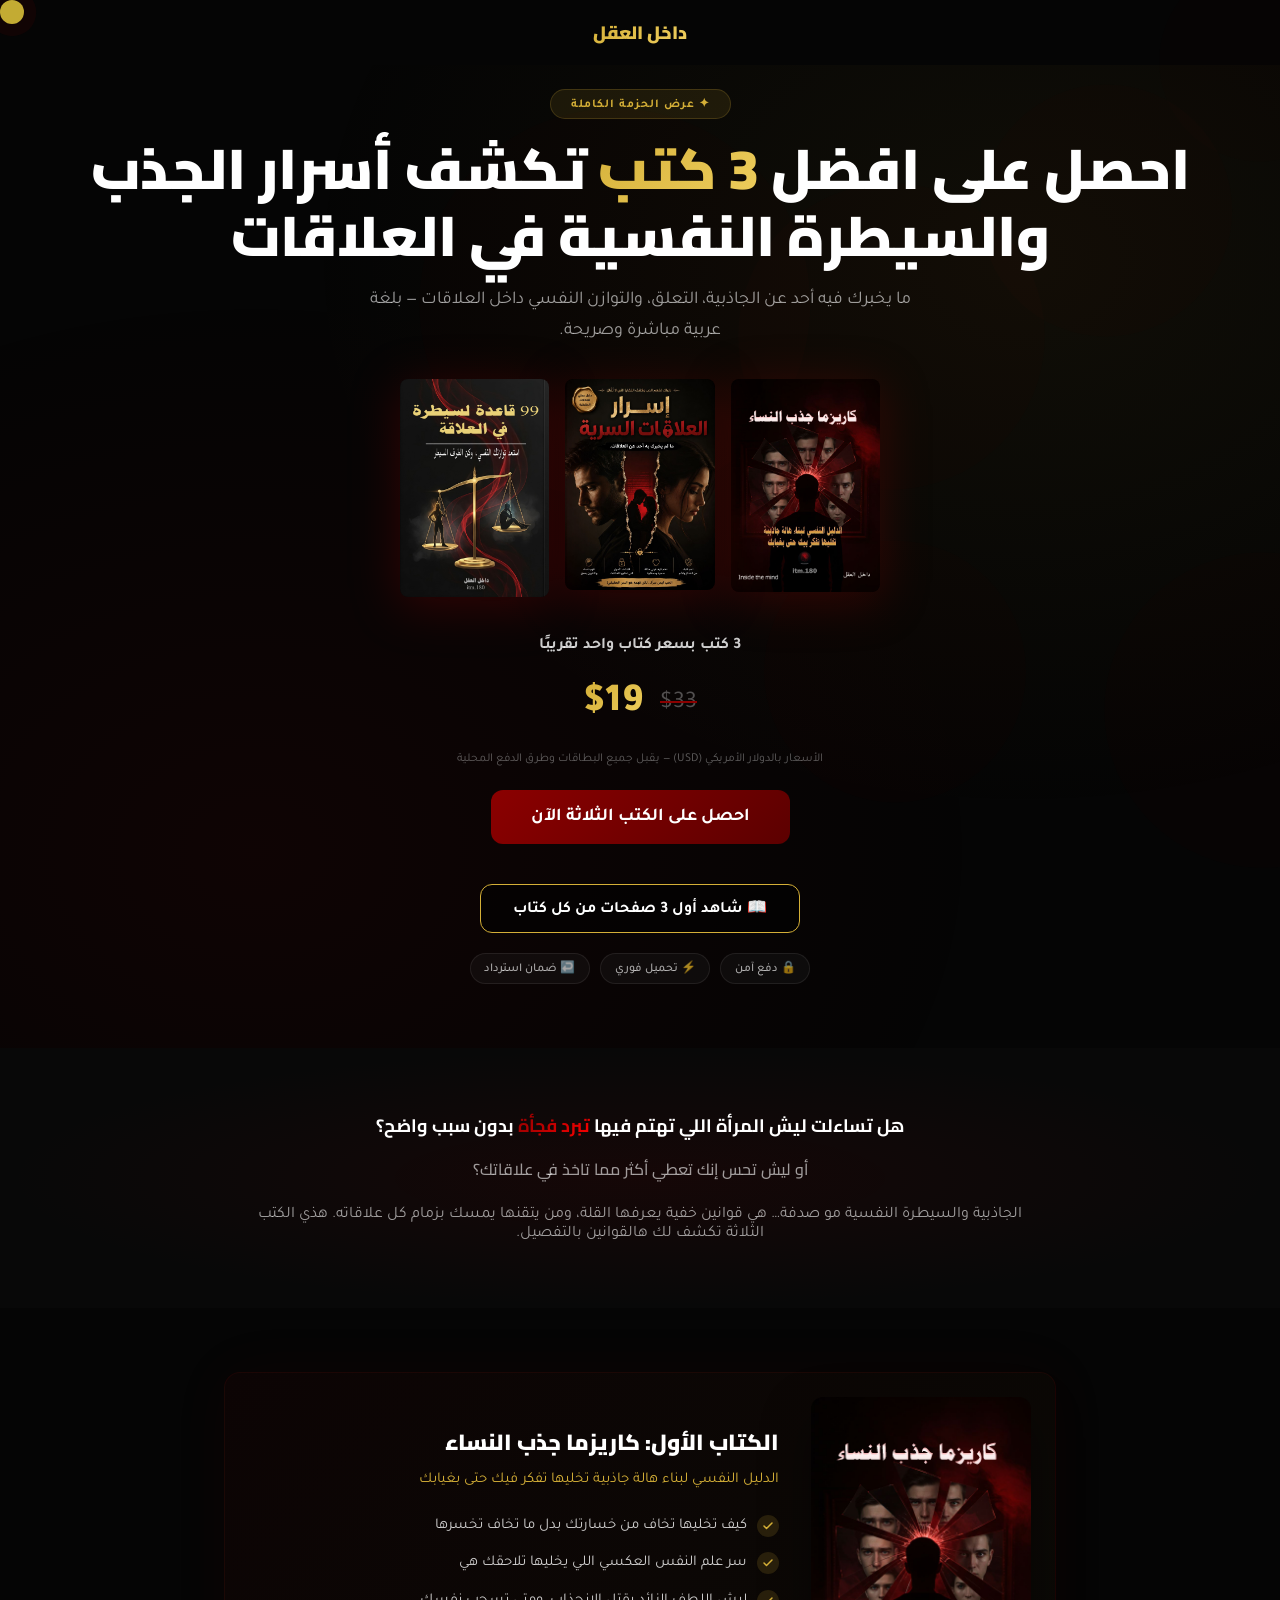
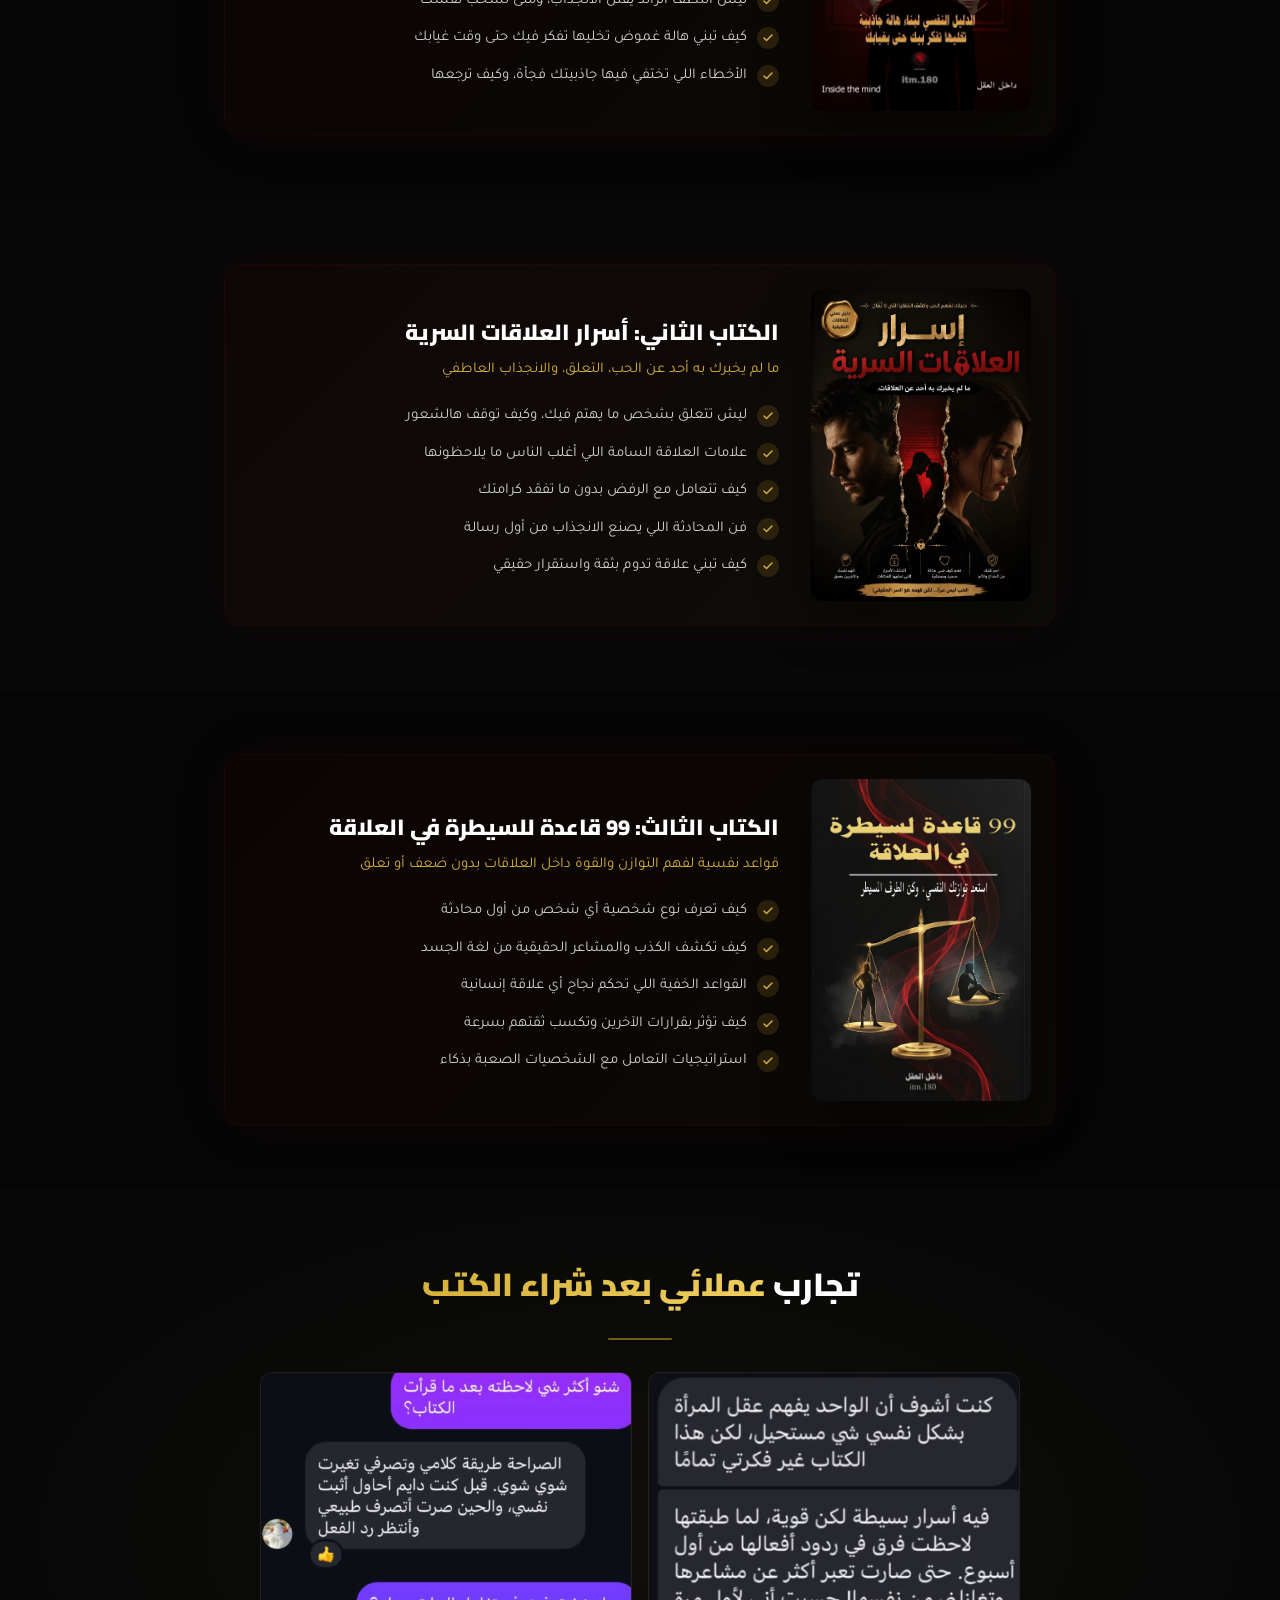
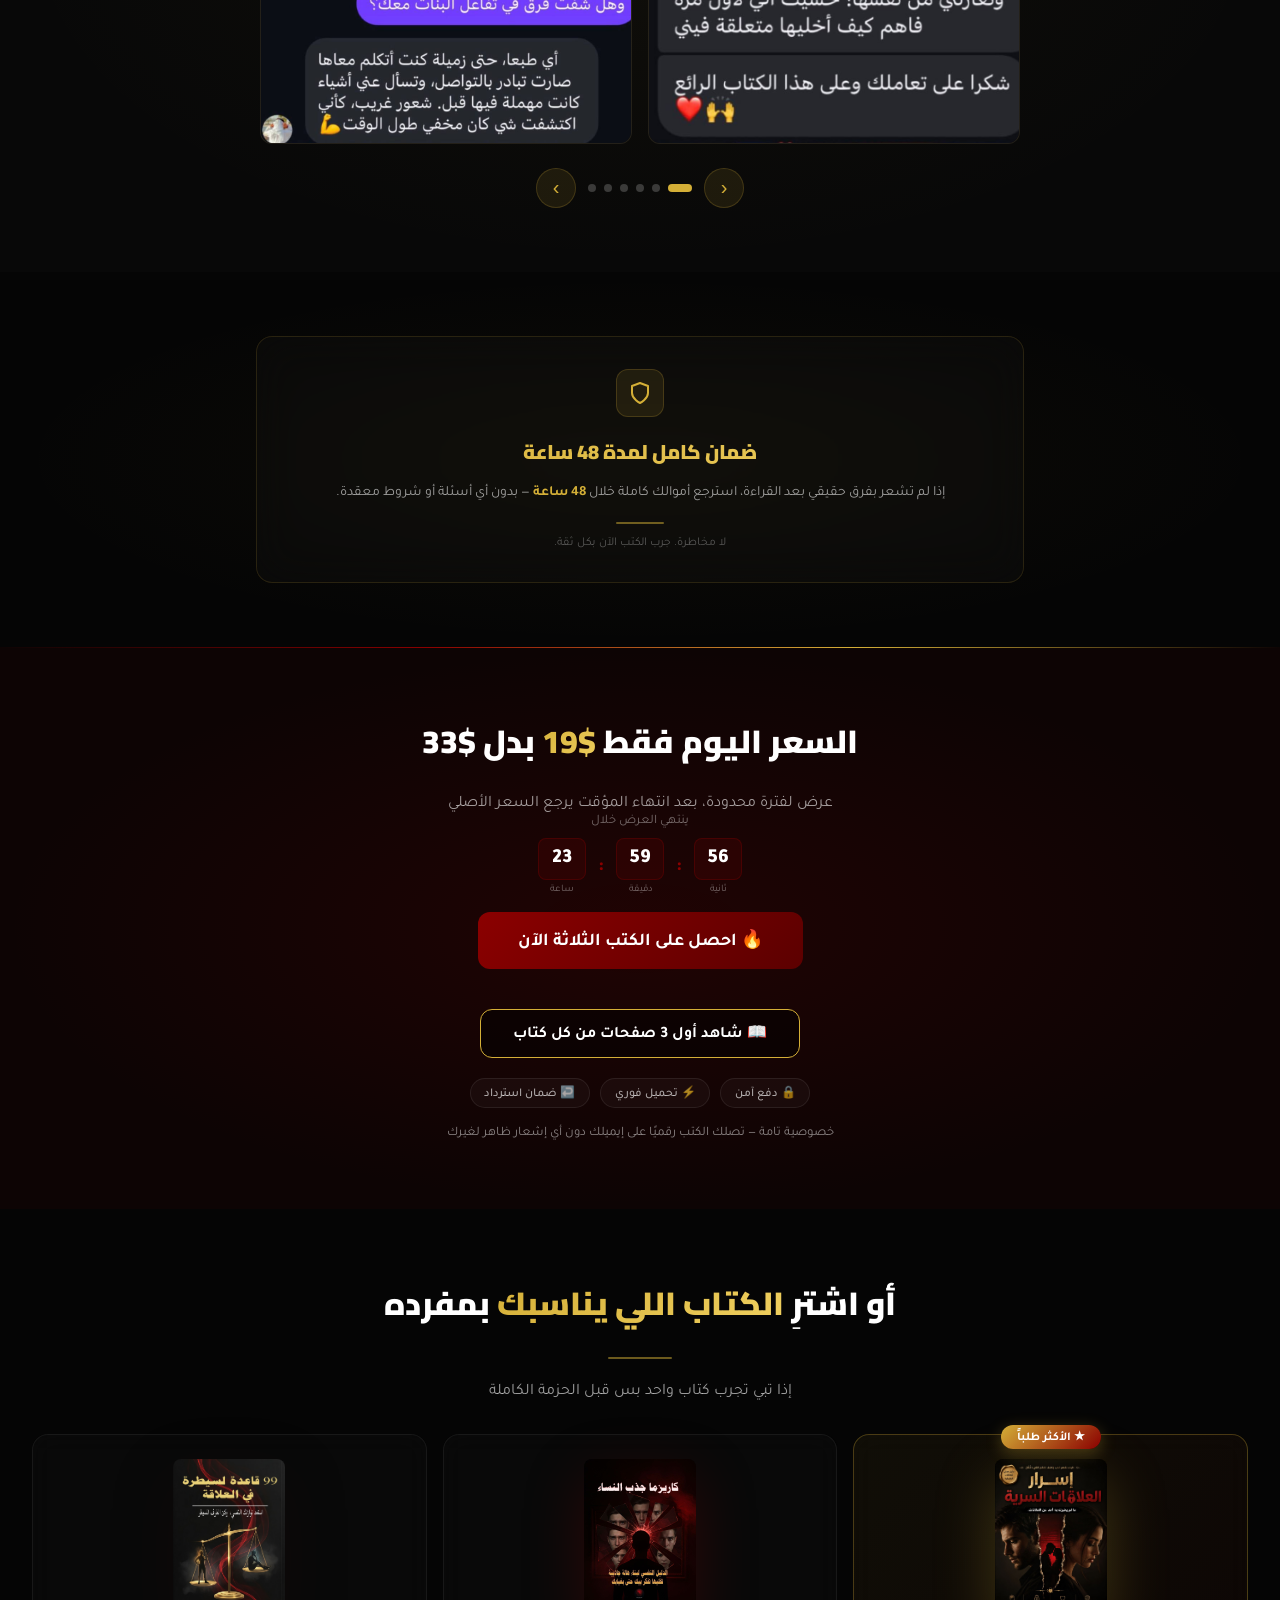
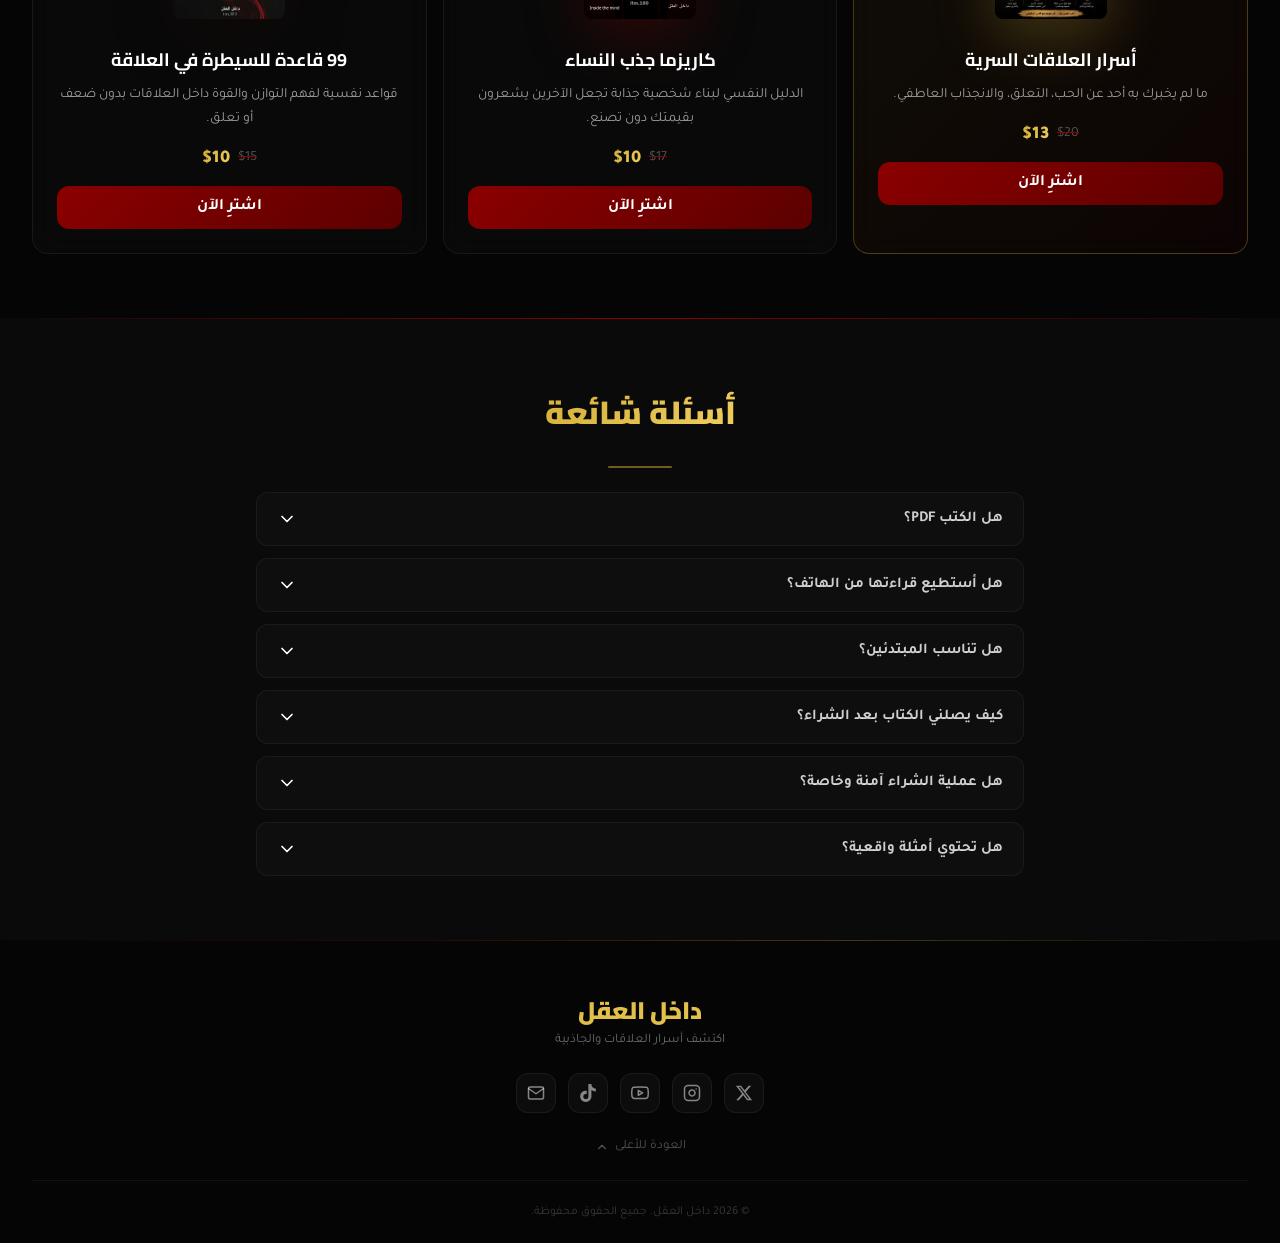
==== index.html @ dee0fafe "Update index.html" ====
<!DOCTYPE html>
<html lang="ar" dir="rtl">
<head>
<meta charset="UTF-8">
  <!-- Google tag (gtag.js) -->
<script async src="https://www.googletagmanager.com/gtag/js?id=G-TMVSB3X9LT"></script>
<script>
  window.dataLayer = window.dataLayer || [];
  function gtag(){dataLayer.push(arguments);}
  gtag('js', new Date());

  gtag('config', 'G-TMVSB3X9LT');
</script>
  
<meta name="viewport" content="width=device-width, initial-scale=1.0">
<title>داخل العقل - اكتشف أسرار العلاقات والجاذبية</title>
<link rel="preconnect" href="https://fonts.googleapis.com">
<link rel="preconnect" href="https://fonts.gstatic.com" crossorigin>
<link href="https://fonts.googleapis.com/css2?family=Tajawal:wght@400;500;700;900&family=Cairo:wght@700;900&display=swap" rel="stylesheet">
<link rel="preload" href="images/book-asrar.jpg" as="image" fetchpriority="high">
<link rel="stylesheet" href="css/styles.css">
</head>
<body>

<!-- Loading Screen -->
<div id="loading-screen">
  <div style="text-align:center;position:relative;">
    <div style="position:relative;z-index:10;">
      <h1 style="font-family:'Cairo',sans-serif;font-size:3rem;font-weight:900;color:white;margin-bottom:1rem;">داخل <span class="text-gradient">العقل</span></h1>
      <div style="height:2px;margin:0 auto;border-radius:2px;background:linear-gradient(90deg,transparent,#D4AF37,#8B0000,transparent);width:120px;animation:loading-grow 0.8s ease-in-out forwards;"></div>
    </div>
    <div style="position:absolute;inset:0;filter:blur(3rem);opacity:0.2;background:radial-gradient(circle at center,#8B0000 0%,transparent 70%);"></div>
  </div>
</div>

<!-- Cursor Effects -->
<div id="cursor-main"></div>
<div id="cursor-trail"></div>

<!-- Smoke Canvas -->
<canvas id="smoke-canvas"></canvas>

<!-- Top Bar -->
<div class="topbar scroll-hidden">
  <span class="text-gradient" style="font-family:'Cairo',sans-serif;font-weight:900;font-size:1.125rem;">داخل العقل</span>
</div>

<!-- Main Offer (Bundle) -->
<section class="section" style="padding-top:1.5rem;">
  <div class="hero-glow"></div>
  <div class="container" style="text-align:center;position:relative;z-index:10;">
    <div class="hero-badge scroll-hidden">✦ عرض الحزمة الكاملة</div>
    <h1 class="hero-title scroll-hidden">احصل على افضل <span class="text-gradient" style="white-space:nowrap;">3 كتب</span> تكشف أسرار الجذب والسيطرة النفسية في العلاقات</h1>
    <p class="hero-desc scroll-hidden" style="margin-right:auto;margin-left:auto;">ما يخبرك فيه أحد عن الجاذبية، التعلق، والتوازن النفسي داخل العلاقات — بلغة عربية مباشرة وصريحة.</p>

    <div class="offer-books scroll-hidden">
      <a href="books/karizma-jathb-alnisa.html"><img loading="lazy" src="images/book-karizma.jpg" alt="كاريزما جذب النساء"></a>
      <a href="books/asarar-alalakat.html"><img loading="lazy" src="images/book-asrar.jpg" alt="أسرار العلاقات السرية"></a>
      <a href="books/99-qaeda.html"><img loading="lazy" src="images/book-99.jpg" alt="99 قاعدة للسيطرة"></a>
    </div>

    <p class="scroll-hidden" style="font-weight:700;color:rgba(255,255,255,0.8);margin-bottom:0.5rem;">3 كتب بسعر كتاب واحد تقريبًا</p>
    <div class="pricing scroll-hidden">
      <span class="old-price">$33</span>
      <span class="new-price">$19</span>
    </div>
    <p class="currency-note scroll-hidden">الأسعار بالدولار الأمريكي (USD) — يقبل جميع البطاقات وطرق الدفع المحلية</p>

    <div class="scroll-hidden" style="margin-top:1.5rem;">
      <a href="https://rabt.store/itm180/buy/c6e0e6bd-3a00-42df-a976-6851f3e49faa" target="_blank" class="btn-primary" style="display:inline-block;padding:1rem 2.5rem;font-size:1.125rem;">احصل على الكتب الثلاثة الآن</a>
    </div>
    <div class="scroll-hidden" style="margin-top: 1rem;">
      <a href="preview.html" target="_blank" class="btn-preview">📖 شاهد أول 3 صفحات من كل كتاب</a>
    </div>
    <div class="trust-badges scroll-hidden">
      <span class="trust-badge">🔒 دفع آمن</span>
      <span class="trust-badge">⚡ تحميل فوري</span>
      <span class="trust-badge">↩️ ضمان استرداد</span>
    </div>
  </div>
</section>

<!-- Pain Hook -->
<section class="section" style="background:#080808;">
  <div class="section-glow" style="background:radial-gradient(ellipse at 50% 50%,rgba(139,0,0,0.1) 0%,transparent 70%);"></div>
  <div class="container" style="text-align:center;">
    <h2 class="hook-question scroll-hidden">هل تساءلت ليش المرأة اللي تهتم فيها <span class="text-gradient-red">تبرد فجأة</span> بدون سبب واضح؟</h2>
    <p class="hook-question scroll-hidden" style="font-size:1rem;color:rgba(255,255,255,0.6);font-weight:500;">أو ليش تحس إنك تعطي أكثر مما تاخذ في علاقاتك؟</p>
    <p class="scroll-hidden section-desc" style="margin-top:1.5rem;">الجاذبية والسيطرة النفسية مو صدفة… هي قوانين خفية يعرفها القلة، ومن يتقنها يمسك بزمام كل علاقاته. هذي الكتب الثلاثة تكشف لك هالقوانين بالتفصيل.</p>
  </div>
</section>

<!-- Book 1: Karizma -->
<section class="section" id="books" style="background:#050505;">
  <div class="container">
    <div class="book-detail scroll-hidden">
      <img loading="lazy" src="images/book-karizma.jpg" alt="كاريزما جذب النساء">
      <div>
        <div class="book-detail-title">الكتاب الأول: كاريزما جذب النساء</div>
        <p class="book-detail-tagline">الدليل النفسي لبناء هالة جاذبية تخليها تفكر فيك حتى بغيابك</p>
        <div class="bullet-list">
          <div class="bullet-item"><span class="bullet-check"><svg viewBox="0 0 24 24" fill="none" stroke="#D4AF37" stroke-width="3" stroke-linecap="round" stroke-linejoin="round"><polyline points="20 6 9 17 4 12"/></svg></span>كيف تخليها تخاف من خسارتك بدل ما تخاف تخسرها</div>
          <div class="bullet-item"><span class="bullet-check"><svg viewBox="0 0 24 24" fill="none" stroke="#D4AF37" stroke-width="3" stroke-linecap="round" stroke-linejoin="round"><polyline points="20 6 9 17 4 12"/></svg></span>سر علم النفس العكسي اللي يخليها تلاحقك هي</div>
          <div class="bullet-item"><span class="bullet-check"><svg viewBox="0 0 24 24" fill="none" stroke="#D4AF37" stroke-width="3" stroke-linecap="round" stroke-linejoin="round"><polyline points="20 6 9 17 4 12"/></svg></span>ليش اللطف الزائد يقتل الانجذاب، ومتى تسحب نفسك</div>
          <div class="bullet-item"><span class="bullet-check"><svg viewBox="0 0 24 24" fill="none" stroke="#D4AF37" stroke-width="3" stroke-linecap="round" stroke-linejoin="round"><polyline points="20 6 9 17 4 12"/></svg></span>كيف تبني هالة غموض تخليها تفكر فيك حتى وقت غيابك</div>
          <div class="bullet-item"><span class="bullet-check"><svg viewBox="0 0 24 24" fill="none" stroke="#D4AF37" stroke-width="3" stroke-linecap="round" stroke-linejoin="round"><polyline points="20 6 9 17 4 12"/></svg></span>الأخطاء اللي تختفي فيها جاذبيتك فجأة، وكيف ترجعها</div>
        </div>
      </div>
    </div>
  </div>
</section>

<!-- Book 2: Asrar -->
<section class="section" style="background:#080808;">
  <div class="container">
    <div class="book-detail scroll-hidden">
      <img loading="lazy" src="images/book-asrar.jpg" alt="أسرار العلاقات السرية">
      <div>
        <div class="book-detail-title">الكتاب الثاني: أسرار العلاقات السرية</div>
        <p class="book-detail-tagline">ما لم يخبرك به أحد عن الحب، التعلق، والانجذاب العاطفي</p>
        <div class="bullet-list">
          <div class="bullet-item"><span class="bullet-check"><svg viewBox="0 0 24 24" fill="none" stroke="#D4AF37" stroke-width="3" stroke-linecap="round" stroke-linejoin="round"><polyline points="20 6 9 17 4 12"/></svg></span>ليش تتعلق بشخص ما يهتم فيك، وكيف توقف هالشعور</div>
          <div class="bullet-item"><span class="bullet-check"><svg viewBox="0 0 24 24" fill="none" stroke="#D4AF37" stroke-width="3" stroke-linecap="round" stroke-linejoin="round"><polyline points="20 6 9 17 4 12"/></svg></span>علامات العلاقة السامة اللي أغلب الناس ما يلاحظونها</div>
          <div class="bullet-item"><span class="bullet-check"><svg viewBox="0 0 24 24" fill="none" stroke="#D4AF37" stroke-width="3" stroke-linecap="round" stroke-linejoin="round"><polyline points="20 6 9 17 4 12"/></svg></span>كيف تتعامل مع الرفض بدون ما تفقد كرامتك</div>
          <div class="bullet-item"><span class="bullet-check"><svg viewBox="0 0 24 24" fill="none" stroke="#D4AF37" stroke-width="3" stroke-linecap="round" stroke-linejoin="round"><polyline points="20 6 9 17 4 12"/></svg></span>فن المحادثة اللي يصنع الانجذاب من أول رسالة</div>
          <div class="bullet-item"><span class="bullet-check"><svg viewBox="0 0 24 24" fill="none" stroke="#D4AF37" stroke-width="3" stroke-linecap="round" stroke-linejoin="round"><polyline points="20 6 9 17 4 12"/></svg></span>كيف تبني علاقة تدوم بثقة واستقرار حقيقي</div>
        </div>
      </div>
    </div>
  </div>
</section>

<!-- Book 3: 99 Qaeda -->
<section class="section" style="background:#050505;">
  <div class="container">
    <div class="book-detail scroll-hidden">
      <img loading="lazy" src="images/book-99.jpg" alt="99 قاعدة للسيطرة">
      <div>
        <div class="book-detail-title">الكتاب الثالث: 99 قاعدة للسيطرة في العلاقة</div>
        <p class="book-detail-tagline">قواعد نفسية لفهم التوازن والقوة داخل العلاقات بدون ضعف أو تعلق</p>
        <div class="bullet-list">
          <div class="bullet-item"><span class="bullet-check"><svg viewBox="0 0 24 24" fill="none" stroke="#D4AF37" stroke-width="3" stroke-linecap="round" stroke-linejoin="round"><polyline points="20 6 9 17 4 12"/></svg></span>كيف تعرف نوع شخصية أي شخص من أول محادثة</div>
          <div class="bullet-item"><span class="bullet-check"><svg viewBox="0 0 24 24" fill="none" stroke="#D4AF37" stroke-width="3" stroke-linecap="round" stroke-linejoin="round"><polyline points="20 6 9 17 4 12"/></svg></span>كيف تكشف الكذب والمشاعر الحقيقية من لغة الجسد</div>
          <div class="bullet-item"><span class="bullet-check"><svg viewBox="0 0 24 24" fill="none" stroke="#D4AF37" stroke-width="3" stroke-linecap="round" stroke-linejoin="round"><polyline points="20 6 9 17 4 12"/></svg></span>القواعد الخفية اللي تحكم نجاح أي علاقة إنسانية</div>
          <div class="bullet-item"><span class="bullet-check"><svg viewBox="0 0 24 24" fill="none" stroke="#D4AF37" stroke-width="3" stroke-linecap="round" stroke-linejoin="round"><polyline points="20 6 9 17 4 12"/></svg></span>كيف تؤثر بقرارات الآخرين وتكسب ثقتهم بسرعة</div>
          <div class="bullet-item"><span class="bullet-check"><svg viewBox="0 0 24 24" fill="none" stroke="#D4AF37" stroke-width="3" stroke-linecap="round" stroke-linejoin="round"><polyline points="20 6 9 17 4 12"/></svg></span>استراتيجيات التعامل مع الشخصيات الصعبة بذكاء</div>
        </div>
      </div>
    </div>
  </div>
</section>

<!-- Testimonials Slider -->
<section class="section" style="background:#080808;">
  <div class="section-glow" style="background:radial-gradient(ellipse at 50% 50%, rgba(212,175,55,0.04) 0%, transparent 70%);"></div>
  <div class="container" style="text-align:center;">
    <div class="scroll-hidden">
      <h2 class="section-title">تجارب <span class="text-gradient">عملائي بعد شراء الكتب</span></h2>
      <div class="divider"></div>
    </div>
    <div style="margin-top:2rem;">
      <div style="position:relative;max-width:760px;margin:0 auto;">
        <div id="gallery-slide" class="scroll-hidden" style="display:grid;grid-template-columns:repeat(2,1fr);gap:1rem;"></div>
      </div>
      <div id="gallery-nav" style="display:flex;align-items:center;justify-content:center;gap:0.75rem;margin-top:1.5rem;">
        <button id="gallery-prev" class="gallery-btn" aria-label="السابق">‹</button>
        <div id="gallery-dots" style="display:flex;gap:0.5rem;flex-wrap:wrap;"></div>
        <button id="gallery-next" class="gallery-btn" aria-label="التالي">›</button>
      </div>
    </div>
  </div>
</section>

<!-- Guarantee -->
<section class="section" style="background:#050505;">
  <div class="section-glow" style="background:radial-gradient(ellipse at 50% 50%,rgba(212,175,55,0.04) 0%,transparent 70%);"></div>
  <div class="container" style="text-align:center;">
    <div class="guarantee-card scroll-hidden">
      <div class="shield-icon"><svg viewBox="0 0 24 24" fill="none" stroke="#D4AF37" stroke-width="2" stroke-linecap="round" stroke-linejoin="round"><path d="M12 22s8-4 8-10V5l-8-3-8 3v7c0 6 8 10 8 10z"/></svg></div>
      <h3 class="text-gradient" style="font-family:'Cairo',sans-serif;font-size:1.25rem;font-weight:900;margin-bottom:0.75rem;">ضمان كامل لمدة 48 ساعة</h3>
      <p style="color:rgba(255,255,255,0.6);font-size:0.875rem;line-height:1.7;margin-bottom:1rem;">إذا لم تشعر بفرق حقيقي بعد القراءة، استرجع أموالك كاملة خلال <strong style="color:#D4AF37;">48 ساعة</strong> — بدون أي أسئلة أو شروط معقدة.</p>
      <div class="divider" style="margin:0 auto;width:48px;"></div>
      <p style="color:rgba(255,255,255,0.3);font-size:0.75rem;margin-top:0.75rem;">لا مخاطرة. جرب الكتب الآن بكل ثقة.</p>
    </div>
  </div>
</section>

<!-- Final Offer Block (price + countdown + CTA together) -->
<section class="section" style="background:#0D0404;">
  <div class="section-glow" style="background:radial-gradient(ellipse at 50% 50%, rgba(139,0,0,0.15) 0%, transparent 70%);"></div>
  <div style="position:absolute;top:0;left:0;right:0;height:1px;background:linear-gradient(90deg,transparent,#8B0000,#D4AF37,transparent);"></div>
  <div class="container" style="text-align:center;">
    <div class="scroll-hidden">
      <h2 class="section-title">السعر اليوم فقط <span class="text-gradient">$19</span> بدل $33</h2>
      <p class="section-desc">عرض لفترة محدودة، بعد انتهاء المؤقت يرجع السعر الأصلي</p>
    </div>
    <div id="final-offer-timer" class="scroll-hidden"></div>
    <div class="scroll-hidden" style="margin-top:1rem;">
      <a href="https://rabt.store/itm180/buy/c6e0e6bd-3a00-42df-a976-6851f3e49faa" target="_blank" class="btn-primary" style="display:inline-block;padding:1rem 2.5rem;font-size:1.125rem;">🔥 احصل على الكتب الثلاثة الآن</a>
    </div>
    <div class="scroll-hidden" style="margin-top: 1rem;">
      <a href="preview.html" target="_blank" class="btn-preview">📖 شاهد أول 3 صفحات من كل كتاب</a>
    </div>
    <div class="trust-badges scroll-hidden">
      <span class="trust-badge">🔒 دفع آمن</span>
      <span class="trust-badge">⚡ تحميل فوري</span>
      <span class="trust-badge">↩️ ضمان استرداد</span>
    </div>
    <p class="discretion-note scroll-hidden">خصوصية تامة — تصلك الكتب رقميًا على إيميلك دون أي إشعار ظاهر لغيرك</p>
  </div>
</section>

<!-- Individual Purchase Option -->
<section class="section" style="background:#050505;">
  <div class="container" style="text-align:center;">
    <div class="scroll-hidden">
      <h2 class="section-title">أو اشترِ <span class="text-gradient">الكتاب اللي يناسبك</span> بمفرده</h2>
      <div class="divider"></div>
      <p class="section-desc">إذا تبي تجرب كتاب واحد بس قبل الحزمة الكاملة</p>
    </div>
    <div class="grid-3" style="gap:1rem;margin-top:2rem;">
      <div class="book-card featured scroll-hidden" onclick="location.href='books/asarar-alalakat.html'">
        <div class="book-badge">★ الأكثر طلباً</div>
        <div class="book-card-float" style="box-shadow:0 20px 60px #D4AF3740;"><img loading="lazy" src="images/book-asrar.jpg" alt="أسرار العلاقات السرية"></div>
        <h3 class="book-card-title">أسرار العلاقات السرية</h3>
        <p class="book-card-desc">ما لم يخبرك به أحد عن الحب، التعلق، والانجذاب العاطفي.</p>
        <div class="book-card-price"><span class="old-price">$20</span><span class="new-price">$13</span></div>
        <a href="https://rabt.store/itm180/buy/c177f298-af21-43f1-a196-09562efc22ff" target="_blank" class="btn-primary" style="display:block;width:100%;text-align:center;" onclick="event.stopPropagation()">اشترِ الآن</a>
      </div>
      <div class="book-card scroll-hidden" onclick="location.href='books/karizma-jathb-alnisa.html'">
        <div class="book-card-float" style="box-shadow:0 20px 60px #8B000040;"><img loading="lazy" src="images/book-karizma.jpg" alt="كاريزما جذب النساء"></div>
        <h3 class="book-card-title">كاريزما جذب النساء</h3>
        <p class="book-card-desc">الدليل النفسي لبناء شخصية جذابة تجعل الآخرين يشعرون بقيمتك دون تصنع.</p>
        <div class="book-card-price"><span class="old-price">$17</span><span class="new-price">$10</span></div>
        <a href="https://rabt.store/itm180/buy/20b5045e-35fe-4c49-bb2e-ca0f1386827c" target="_blank" class="btn-primary" style="display:block;width:100%;text-align:center;" onclick="event.stopPropagation()">اشترِ الآن</a>
      </div>
      <div class="book-card scroll-hidden" onclick="location.href='books/99-qaeda.html'">
        <div class="book-card-float" style="box-shadow:0 20px 60px #1A000040;"><img loading="lazy" src="images/book-99.jpg" alt="99 قاعدة للسيطرة"></div>
        <h3 class="book-card-title">99 قاعدة للسيطرة في العلاقة</h3>
        <p class="book-card-desc">قواعد نفسية لفهم التوازن والقوة داخل العلاقات بدون ضعف أو تعلق.</p>
        <div class="book-card-price"><span class="old-price">$15</span><span class="new-price">$10</span></div>
        <a href="https://rabt.store/itm180/buy/fa087242-55ba-49e4-921c-02788a3fc160" target="_blank" class="btn-primary" style="display:block;width:100%;text-align:center;" onclick="event.stopPropagation()">اشترِ الآن</a>
      </div>
    </div>
  </div>
</section>

<!-- FAQ Section -->
<section class="section" id="faq" style="background:#0A0A0A;">
  <div style="position:absolute;top:0;left:0;right:0;height:1px;background:linear-gradient(90deg,transparent,#8B0000,transparent);"></div>
  <div class="container" style="text-align:center;">
    <div class="scroll-hidden">
      <h2 class="section-title"><span class="text-gradient">أسئلة شائعة</span></h2>
      <div class="divider"></div>
    </div>
    <div class="faq-list">
      <div class="faq-item">
        <div class="faq-question" onclick="toggleFaq(this)">
          <span>هل الكتب PDF؟</span>
          <svg class="faq-arrow" viewBox="0 0 24 24" width="20" height="20" fill="none" stroke="currentColor" stroke-width="2" stroke-linecap="round" stroke-linejoin="round"><polyline points="6 9 12 15 18 9"/></svg>
        </div>
        <div class="faq-answer"><p>نعم، جميع الكتب متوفرة بصيغة PDF عالية الجودة يمكنك قراءتها على أي جهاز.</p></div>
      </div>
      <div class="faq-item">
        <div class="faq-question" onclick="toggleFaq(this)">
          <span>هل أستطيع قراءتها من الهاتف؟</span>
          <svg class="faq-arrow" viewBox="0 0 24 24" width="20" height="20" fill="none" stroke="currentColor" stroke-width="2" stroke-linecap="round" stroke-linejoin="round"><polyline points="6 9 12 15 18 9"/></svg>
        </div>
        <div class="faq-answer"><p>بالتأكيد. الكتب مصممة خصيصًا لتكون متوافقة مع جميع أحجام الشاشات بما فيها الهواتف الذكية.</p></div>
      </div>
      <div class="faq-item">
        <div class="faq-question" onclick="toggleFaq(this)">
          <span>هل تناسب المبتدئين؟</span>
          <svg class="faq-arrow" viewBox="0 0 24 24" width="20" height="20" fill="none" stroke="currentColor" stroke-width="2" stroke-linecap="round" stroke-linejoin="round"><polyline points="6 9 12 15 18 9"/></svg>
        </div>
        <div class="faq-answer"><p>نعم، الكتب مكتوبة بأسلوب بسيط وعملي يناسب الجميع بغض النظر عن خلفيتهم المعرفية.</p></div>
      </div>
      <div class="faq-item">
        <div class="faq-question" onclick="toggleFaq(this)">
          <span>كيف يصلني الكتاب بعد الشراء؟</span>
          <svg class="faq-arrow" viewBox="0 0 24 24" width="20" height="20" fill="none" stroke="currentColor" stroke-width="2" stroke-linecap="round" stroke-linejoin="round"><polyline points="6 9 12 15 18 9"/></svg>
        </div>
        <div class="faq-answer"><p>بعد إتمام عملية الشراء، سيصلك رابط التحميل مباشرة على بريدك الإلكتروني.</p></div>
      </div>
      <div class="faq-item">
        <div class="faq-question" onclick="toggleFaq(this)">
          <span>هل عملية الشراء آمنة وخاصة؟</span>
          <svg class="faq-arrow" viewBox="0 0 24 24" width="20" height="20" fill="none" stroke="currentColor" stroke-width="2" stroke-linecap="round" stroke-linejoin="round"><polyline points="6 9 12 15 18 9"/></svg>
        </div>
        <div class="faq-answer"><p>نعم تماماً. الدفع يتم عبر بوابة دفع مشفّرة وآمنة، ولا نشارك بياناتك مع أي جهة. الكتاب يصلك رقمياً وبخصوصية كاملة، دون أي إشعار أو محتوى ظاهر لغيرك.</p></div>
      </div>
      <div class="faq-item">
        <div class="faq-question" onclick="toggleFaq(this)">
          <span>هل تحتوي أمثلة واقعية؟</span>
          <svg class="faq-arrow" viewBox="0 0 24 24" width="20" height="20" fill="none" stroke="currentColor" stroke-width="2" stroke-linecap="round" stroke-linejoin="round"><polyline points="6 9 12 15 18 9"/></svg>
        </div>
        <div class="faq-answer"><p>نعم، كل كتاب يحتوي على أمثلة واقعية وتطبيقات عملية يمكنك استخدامها في حياتك اليومية.</p></div>
      </div>
    </div>
  </div>
</section>

<!-- Footer -->
<footer class="footer">
  <div class="footer-line"></div>
  <div class="container" style="text-align:center;">
    <div class="footer-brand">
      <h3 class="text-gradient" style="font-family:'Cairo',sans-serif;font-size:1.5rem;font-weight:900;">داخل العقل</h3>
      <p style="color:rgba(255,255,255,0.4);font-size:0.8125rem;">اكتشف أسرار العلاقات والجاذبية</p>
    </div>
    <div class="footer-social">
      <a href="#" class="social-link"><svg viewBox="0 0 24 24" fill="currentColor"><path d="M18.244 2.25h3.308l-7.227 8.26 8.502 11.24H16.17l-5.214-6.817L4.99 21.75H1.68l7.73-8.835L1.254 2.25H8.08l4.713 6.231zm-1.161 17.52h1.833L7.084 4.126H5.117z"/></svg></a>
      <a href="https://www.instagram.com/itm.180" target="_blank" class="social-link"><svg viewBox="0 0 24 24" fill="none" stroke="currentColor" stroke-width="2" stroke-linecap="round" stroke-linejoin="round"><rect x="2" y="2" width="20" height="20" rx="5" ry="5"/><path d="M16 11.37A4 4 0 1 1 12.63 8 4 4 0 0 1 16 11.37z"/><line x1="17.5" y1="6.5" x2="17.51" y2="6.5"/></svg></a>
      <a href="#" class="social-link"><svg viewBox="0 0 24 24" fill="none" stroke="currentColor" stroke-width="2" stroke-linecap="round" stroke-linejoin="round"><path d="M22.54 6.42a2.78 2.78 0 0 0-1.94-2C18.88 4 12 4 12 4s-6.88 0-8.6.46a2.78 2.78 0 0 0-1.94 2A29 29 0 0 0 1 11.75a29 29 0 0 0 .46 5.33A2.78 2.78 0 0 0 3.4 19c1.72.46 8.6.46 8.6.46s6.88 0 8.6-.46a2.78 2.78 0 0 0 1.94-2 29 29 0 0 0 .46-5.25 29 29 0 0 0-.46-5.33z"/><polygon points="9.75 15.02 15.5 11.75 9.75 8.48 9.75 15.02"/></svg></a>
      <a href="https://www.tiktok.com/@itm.180" target="_blank" class="social-link"><svg viewBox="0 0 24 24" fill="currentColor"><path d="M12.525.02c1.31-.02 2.61-.01 3.91-.02.08 1.53.63 3.09 1.75 4.17 1.12 1.11 2.7 1.62 4.24 1.79v4.03c-1.44-.05-2.89-.35-4.2-.97-.57-.26-1.1-.59-1.62-.93-.01 2.92.01 5.84-.02 8.75-.08 1.4-.54 2.79-1.35 3.94-1.31 1.92-3.58 3.17-5.91 3.21-1.43.08-2.86-.31-4.08-1.03-2.02-1.19-3.44-3.37-3.65-5.71-.02-.5-.03-1-.01-1.49.18-1.9 1.12-3.72 2.58-4.96 1.66-1.44 3.98-2.13 6.15-1.72.02 1.48-.04 2.96-.04 4.44-.99-.32-2.15-.23-3.02.37-.63.41-1.11 1.04-1.36 1.75-.21.51-.15 1.07-.14 1.61.24 1.64 1.82 3.02 3.5 2.87 1.12-.01 2.19-.66 2.77-1.61.19-.33.4-.67.41-1.06.1-1.79.06-3.57.07-5.36.01-4.03-.01-8.05.02-12.07z"/></svg></a>
      <a href="#" class="social-link"><svg viewBox="0 0 24 24" fill="none" stroke="currentColor" stroke-width="2" stroke-linecap="round" stroke-linejoin="round"><path d="M4 4h16c1.1 0 2 .9 2 2v12c0 1.1-.9 2-2 2H4c-1.1 0-2-.9-2-2V6c0-1.1.9-2 2-2z"/><polyline points="22,6 12,13 2,6"/></svg></a>
    </div>
    <div><a href="#" onclick="window.scrollTo({top:0,behavior:'smooth'});return false;" class="scroll-top">العودة للأعلى <svg viewBox="0 0 24 24" width="14" height="14" fill="none" stroke="currentColor" stroke-width="2" stroke-linecap="round" stroke-linejoin="round"><polyline points="18 15 12 9 6 15"/></svg></a></div>
    <div class="footer-copy">© 2026 داخل العقل. جميع الحقوق محفوظة.</div>
  </div>
</footer>

<script src="js/main.js"></script>
</body>
</html>
---- css/styles.css ----
:root {
  --deep-black: #050505;
  --dark-red: #8B0000;
  --gold: #D4AF37;
  --white: #ffffff;
}

* { margin: 0; padding: 0; box-sizing: border-box; }

body {
  background: var(--deep-black);
  color: var(--white);
  font-family: 'Tajawal', 'Cairo', sans-serif;
  overflow-x: hidden;
  -webkit-font-smoothing: antialiased;
}

.container { max-width: 1280px; margin: 0 auto; padding: 0 1rem; }

.section { padding: 4rem 1rem; position: relative; overflow: hidden; }
.section-glow { position: absolute; inset: 0; pointer-events: none; }

/* Text */
.text-gradient {
  background: linear-gradient(135deg, var(--gold), #F0D060, var(--gold));
  background-size: 200% 200%;
  -webkit-background-clip: text;
  -webkit-text-fill-color: transparent;
  background-clip: text;
  animation: gold-shimmer 3s ease infinite;
}
.text-gradient-red {
  background: linear-gradient(135deg, var(--dark-red), #FF0000);
  -webkit-background-clip: text;
  -webkit-text-fill-color: transparent;
  background-clip: text;
}
.section-title { font-family: 'Cairo', sans-serif; font-size: 2rem; font-weight: 900; margin-bottom: 1.5rem; }
.section-desc { font-size: 1rem; color: rgba(255,255,255,0.6); max-width: 48rem; margin: 0 auto; }
.divider { width: 64px; height: 2px; background: rgba(212,175,55,0.5); margin: 0 auto 1.5rem; border-radius: 2px; }

/* Grids */
.grid-2 { display: grid; grid-template-columns: repeat(2, 1fr); }
.grid-3 { display: grid; grid-template-columns: repeat(3, 1fr); }
.grid-4 { display: grid; grid-template-columns: repeat(4, 1fr); }

/* Glass Card */
.glass-card {
  padding: 1.5rem;
  border-radius: 1rem;
  background: rgba(255,255,255,0.02);
  backdrop-filter: blur(12px);
  border: 1px solid rgba(255,255,255,0.05);
  transition: all 0.4s ease;
}
.glass-card:hover {
  background: linear-gradient(135deg, rgba(139,0,0,0.1), rgba(212,175,55,0.05));
  border-color: rgba(212,175,55,0.15);
}
.glass-icon {
  display: flex; align-items: center; justify-content: center;
  width: 48px; height: 48px; border-radius: 0.75rem; margin-bottom: 1rem;
  background: rgba(139,0,0,0.2);
}
.glass-icon svg { width: 24px; height: 24px; }
.glass-title { font-family: 'Cairo', sans-serif; font-size: 1.125rem; font-weight: 700; color: white; margin-bottom: 0.5rem; }
.glass-desc { font-size: 0.875rem; color: rgba(255,255,255,0.6); line-height: 1.7; }

/* Buttons */
.btn-primary {
  position: relative;
  padding: 0.75rem 2rem;
  border-radius: 0.75rem;
  font-size: 1rem;
  font-weight: 700;
  background: linear-gradient(135deg, var(--dark-red), #5C0000);
  color: white;
  text-decoration: none;
  border: none;
  cursor: pointer;
  overflow: hidden;
  transition: all 0.3s ease;
}
.btn-primary:hover {
  background: linear-gradient(135deg, var(--gold), var(--dark-red));
  box-shadow: 0 0 40px rgba(139,0,0,0.3);
}

.btn-ghost {
  padding: 0.75rem 2rem;
  border-radius: 0.75rem;
  font-size: 1rem;
  font-weight: 700;
  color: white;
  text-decoration: none;
  border: 1px solid rgba(255,255,255,0.2);
  transition: all 0.3s ease;
}
.btn-ghost:hover { border-color: rgba(212,175,55,0.5); }

/* Hero Section */
.hero-section {
  min-height: 100vh;
  display: flex;
  align-items: center;
  justify-content: center;
  position: relative;
  overflow: hidden;
  padding: 4rem 1rem;
}
.hero-glow {
  position: absolute; inset: 0; pointer-events: none;
  background: radial-gradient(ellipse at 20% 80%, rgba(139,0,0,0.08) 0%, transparent 50%),
              radial-gradient(ellipse at 80% 20%, rgba(212,175,55,0.06) 0%, transparent 50%);
}
.hero-layout { display: grid; grid-template-columns: 1fr 1fr; gap: 2rem; align-items: center; position: relative; z-index: 10; }
.hero-text { text-align: center; }
.hero-badge {
  display: inline-block;
  padding: 0.375rem 1.25rem;
  border-radius: 9999px;
  background: rgba(212,175,55,0.1);
  border: 1px solid rgba(212,175,55,0.2);
  margin-bottom: 1rem;
  color: var(--gold);
  font-size: 0.75rem;
  font-weight: 700;
  letter-spacing: 1px;
}
.hero-title { font-family: 'Cairo', sans-serif; font-size: clamp(2rem, 5vw, 3.5rem); font-weight: 900; margin-bottom: 1rem; line-height: 1.2; }
.hero-desc { font-size: 1.125rem; color: rgba(255,255,255,0.6); max-width: 36rem; margin: 0 auto 2rem; line-height: 1.7; }
.hero-btns { display: flex; gap: 1rem; justify-content: center; flex-wrap: wrap; }

.hero-books-wrapper { position: relative; width: 360px; height: 360px; margin: 0 auto; }
.hero-book-link { position: absolute; display: block; text-decoration: none; }
.hero-book {
  width: 200px; height: 280px;
  border-radius: 0.5rem; overflow: hidden;
  border: 1px solid rgba(255,255,255,0.08);
  transition: all 0.4s ease;
  position: relative;
}
.hero-book-featured { border-color: rgba(212,175,55,0.3); }
.hero-book-featured:hover { border-color: rgba(212,175,55,0.5); }
.hero-book-glow-ring { position: absolute; inset: -6px; border-radius: 0.75rem; border: 2px solid rgba(212,175,55,0.3); animation: pulse-glow 2s ease-in-out infinite; pointer-events: none; }
.hero-book:hover { transform: scale(1.08) translateY(-10px); }
.hero-book img { width: 100%; height: 100%; object-fit: cover; }
.hero-book-overlay {
  position: absolute; inset: 0;
  background: linear-gradient(135deg, rgba(212,175,55,0.2), rgba(139,0,0,0.2));
  opacity: 0; transition: opacity 0.5s;
}
.hero-book:hover .hero-book-overlay { opacity: 1; }
.hero-book-line {
  position: absolute; bottom: 0; left: 0; right: 0; height: 4px;
  background: linear-gradient(90deg, var(--gold), var(--dark-red), var(--gold));
}

.hero-mobile-books { display: none; justify-content: center; gap: 0.5rem; margin-top: 1.5rem; }
.hero-mobile-books a { width: 30%; max-width: 120px; }
.hero-mobile-books img { width: 100%; border-radius: 0.5rem; }

.scroll-indicator {
  position: absolute; bottom: 2rem; left: 50%; transform: translateX(-50%); z-index: 20;
}
.scroll-mouse {
  width: 20px; height: 32px; border-radius: 10px;
  border: 2px solid rgba(255,255,255,0.2);
  display: flex; align-items: flex-start; justify-content: center; padding-top: 8px;
}
.scroll-dot {
  width: 8px; height: 8px; border-radius: 50%;
  background: var(--gold);
  animation: bounce-dot 2s ease-in-out infinite;
}

/* Pricing */
.pricing { display: flex; align-items: center; justify-content: center; gap: 1rem; margin: 1.5rem 0; }
.old-price { font-size: 1.5rem; color: rgba(255,255,255,0.3); text-decoration: line-through; text-decoration-color: var(--dark-red); }
.new-price { font-size: 2.5rem; font-weight: 900; background: linear-gradient(135deg,var(--gold),#F0D060,var(--gold)); background-size: 200% 200%; -webkit-background-clip: text; -webkit-text-fill-color: transparent; background-clip: text; animation: gold-shimmer 3s ease infinite; }

/* Offer */
.offer-badge {
  display: inline-block; padding: 0.375rem 1.25rem; border-radius: 9999px;
  background: rgba(212,175,55,0.1); border: 1px solid rgba(212,175,55,0.2);
  margin-bottom: 1rem;
  color: var(--gold); font-size: 0.75rem; font-weight: 700; letter-spacing: 1px;
}
.offer-books { display: grid; grid-template-columns: repeat(3, 1fr); gap: 1rem; max-width: 480px; margin: 0 auto 2rem; }
.offer-books.books-2 { grid-template-columns: repeat(2, 1fr); max-width: 320px; }
.offer-books div { width: 100%; }
.offer-books img { width: 100%; border-radius: 0.5rem; filter: drop-shadow(0 8px 24px rgba(139,0,0,0.3)); }

.guarantee-note { color: rgba(255,255,255,0.3); font-size: 0.75rem; margin-top: 1rem; }

/* Countdown */
.countdown-wrap { text-align: center; margin-bottom: 1.5rem; }
.countdown-label { color: rgba(255,255,255,0.4); font-size: 0.8125rem; margin-bottom: 0.5rem; display: block; }
.countdown-box { display: inline-flex; align-items: center; justify-content: center; gap: 0.75rem; direction: ltr; }
.countdown-unit { text-align: center; }
.countdown-num {
  display: block;
  background: rgba(139,0,0,0.15);
  border: 1px solid rgba(139,0,0,0.3);
  border-radius: 0.5rem;
  padding: 0.5rem 0.75rem;
  min-width: 48px;
  font-size: 1.25rem;
  font-weight: 900;
  color: white;
}
.countdown-unit span:last-child { display: block; font-size: 0.625rem; color: rgba(255,255,255,0.4); margin-top: 0.25rem; }
.countdown-sep { font-size: 1.25rem; font-weight: 700; color: var(--dark-red); }

/* About */
.about-text { font-size: 1rem; color: rgba(255,255,255,0.6); max-width: 48rem; margin: 0 auto; line-height: 1.7; }

/* Book Card */
.book-card {
  padding: 1.5rem; border-radius: 1rem;
  background: rgba(255,255,255,0.02);
  backdrop-filter: blur(12px);
  border: 1px solid rgba(255,255,255,0.06);
  cursor: pointer;
  transition: all 0.3s ease;
  text-align: center;
}
.book-card:hover { transform: translateY(-8px) scale(1.01); border-color: rgba(212,175,55,0.2); background: linear-gradient(135deg, rgba(139,0,0,0.08), transparent); }
.book-card-float {
  width: 112px; height: 160px; margin: 0 auto 1.5rem;
  border-radius: 0.5rem; overflow: hidden;
  animation: float-hover 4s ease-in-out infinite;
}
.book-card-float img { width: 100%; height: 100%; object-fit: cover; }
.book-card.featured { border-color: rgba(212,175,55,0.3); background: linear-gradient(135deg, rgba(212,175,55,0.06), rgba(139,0,0,0.06)); position: relative; }
.book-card.featured:hover { border-color: rgba(212,175,55,0.4); }
.book-badge { position: absolute; top: -10px; right: 50%; transform: translateX(50%); background: linear-gradient(135deg, #D4AF37, #8B0000); color: white; font-size: 0.75rem; font-weight: 700; padding: 0.25rem 1rem; border-radius: 9999px; white-space: nowrap; z-index: 10; box-shadow: 0 4px 16px rgba(212,175,55,0.3); }
.book-card-title { font-family: 'Cairo', sans-serif; font-size: 1.125rem; font-weight: 700; color: white; margin-bottom: 0.5rem; }
.book-card-desc { font-size: 0.875rem; color: rgba(255,255,255,0.6); line-height: 1.7; margin-bottom: 1rem; }
.book-card-price { display: flex; gap: 0.5rem; align-items: center; justify-content: center; margin-bottom: 1rem; }
.book-card-price .old-price { font-size: 0.875rem; }
.book-card-price .new-price { font-size: 1.125rem; }

/* Book Info */
.book-info-pages { text-align: center; margin-bottom: 2.5rem; }
.pages-badge { display: inline-flex; align-items: center; gap: 0.5rem; background: linear-gradient(135deg, rgba(212,175,55,0.12), rgba(139,0,0,0.12)); border: 1px solid rgba(212,175,55,0.2); padding: 0.5rem 1.5rem; border-radius: 9999px; margin-bottom: 0.75rem; }
.pages-num { font-family: 'Cairo', sans-serif; font-size: 2.5rem; font-weight: 900; color: var(--gold); line-height: 1; }
.pages-label { font-size: 0.875rem; color: rgba(255,255,255,0.6); font-weight: 500; }
.pages-sub { font-size: 0.875rem; color: rgba(255,255,255,0.4); }
.chapters-grid { display: grid; grid-template-columns: repeat(2, 1fr); gap: 0.75rem; max-width: 720px; margin: 0 auto; }
.chapter-card { padding: 1rem; border-radius: 0.75rem; background: rgba(255,255,255,0.02); border: 1px solid rgba(255,255,255,0.05); text-align: right; }
.chapter-num { font-size: 0.75rem; font-weight: 700; color: var(--gold); margin-bottom: 0.25rem; }
.chapter-card h4 { font-family: 'Cairo', sans-serif; font-size: 0.9375rem; font-weight: 700; color: white; margin-bottom: 0.5rem; line-height: 1.5; }
.chapter-card ul { list-style: none; padding: 0; margin: 0; }
.chapter-card li { font-size: 0.8125rem; color: rgba(255,255,255,0.5); line-height: 1.7; padding-right: 1rem; position: relative; }
.chapter-card li::before { content: '•'; position: absolute; right: 0; color: var(--gold); }
.problems-grid { display: grid; grid-template-columns: repeat(2, 1fr); gap: 0.75rem; max-width: 600px; margin: 0 auto; }
.problem-item { display: flex; align-items: center; gap: 0.5rem; padding: 0.75rem 1rem; border-radius: 0.75rem; background: rgba(255,255,255,0.02); border: 1px solid rgba(255,255,255,0.05); font-size: 0.875rem; color: rgba(255,255,255,0.7); }
@media (max-width: 640px) { .chapters-grid { grid-template-columns: 1fr; } .problems-grid { grid-template-columns: 1fr; } }

/* Skill Card */
.skill-card {
  padding: 0.75rem; border-radius: 0.75rem;
  background: rgba(255,255,255,0.02);
  border: 1px solid rgba(255,255,255,0.05);
  display: flex; align-items: center; gap: 0.5rem;
  cursor: pointer; transition: all 0.3s ease;
}
.skill-card:hover { background: linear-gradient(135deg, rgba(139,0,0,0.1), transparent); }
.skill-icon {
  display: flex; align-items: center; justify-content: center;
  width: 32px; height: 32px; border-radius: 0.5rem; flex-shrink: 0;
  background: rgba(212,175,55,0.1);
}
.skill-icon svg { width: 16px; height: 16px; }
.skill-card span { font-size: 0.8125rem; font-weight: 500; color: rgba(255,255,255,0.8); text-align: right; }

/* Pain Card */
.pain-card {
  padding: 1rem; border-radius: 0.75rem;
  background: rgba(139,0,0,0.05);
  border: 1px solid rgba(139,0,0,0.15);
  display: flex; align-items: center; gap: 0.75rem;
  cursor: pointer; transition: all 0.3s ease;
}
.pain-card:hover { background: rgba(139,0,0,0.15); }
.pain-icon {
  display: flex; align-items: center; justify-content: center;
  width: 32px; height: 32px; border-radius: 0.5rem; flex-shrink: 0;
  background: rgba(139,0,0,0.2);
}
.pain-icon svg { width: 16px; height: 16px; }
.pain-card span { font-size: 0.9375rem; font-weight: 700; color: rgba(255,255,255,0.8); }

/* Result Card */
.result-card {
  display: flex; align-items: center; gap: 0.75rem;
  padding: 0.75rem; border-radius: 0.75rem;
  background: rgba(255,255,255,0.02);
  border: 1px solid rgba(255,255,255,0.04);
}
.result-icon {
  display: flex; align-items: center; justify-content: center;
  width: 32px; height: 32px; border-radius: 0.5rem; flex-shrink: 0;
  background: rgba(212,175,55,0.1);
}
.result-icon svg { width: 16px; height: 16px; }
.result-card span { font-size: 0.9375rem; color: rgba(255,255,255,0.8); font-weight: 500; }

/* Stats */
.stats-row { display: grid; grid-template-columns: repeat(3, 1fr); gap: 1rem; margin-top: 2rem; }
.stat-card {
  padding: 1.25rem; border-radius: 0.75rem;
  background: rgba(255,255,255,0.02);
  border: 1px solid rgba(255,255,255,0.04);
  text-align: center;
}
.stat-num { font-family: 'Cairo', sans-serif; font-size: 1.75rem; font-weight: 900; background: linear-gradient(135deg,var(--gold),#F0D060); -webkit-background-clip: text; -webkit-text-fill-color: transparent; background-clip: text; }
.stat-card p { font-size: 0.75rem; color: rgba(255,255,255,0.5); margin-top: 0.375rem; }

/* Gallery */
#gallery-slide > div { background: rgba(212,175,55,0.06); }
.gallery-btn {
  width: 40px; height: 40px; border-radius: 50%;
  background: rgba(212,175,55,0.1);
  border: 1px solid rgba(212,175,55,0.2);
  color: var(--gold);
  font-size: 1.25rem;
  cursor: pointer;
  transition: all 0.3s;
  display: inline-flex; align-items: center; justify-content: center;
}
.gallery-btn:hover { background: rgba(212,175,55,0.2); }
.gallery-dot {
  width: 8px; height: 8px; border-radius: 50%; border: none; cursor: pointer; transition: all 0.3s;
  background: rgba(255,255,255,0.2);
}
.gallery-dot.active { background: var(--gold); width: 24px; border-radius: 4px; }

/* Why Different */
.why-list { max-width: 640px; margin: 0 auto; }
.why-item {
  display: flex; align-items: center; gap: 1rem;
  padding: 1rem; border-radius: 0.75rem;
  background: rgba(255,255,255,0.01);
  border: 1px solid rgba(255,255,255,0.04);
  text-align: right;
}
.why-icon {
  display: flex; align-items: center; justify-content: center;
  width: 40px; height: 40px; border-radius: 0.75rem; flex-shrink: 0;
  border: 1px solid;
}
.why-icon svg { width: 18px; height: 18px; }
.why-text h4 { font-family: 'Cairo', sans-serif; font-size: 0.9375rem; font-weight: 700; color: white; margin-bottom: 0.125rem; }
.why-text p { font-size: 0.8125rem; color: rgba(255,255,255,0.5); }
.why-connector { width: 2px; height: 0.75rem; margin-right: 1.25rem; background: linear-gradient(180deg, rgba(139,0,0,0.3), transparent); }

/* Guarantee */
.guarantee-card {
  max-width: 48rem; margin: 0 auto;
  padding: 2rem; border-radius: 1rem;
  background: rgba(255,255,255,0.02);
  backdrop-filter: blur(20px);
  border: 1px solid rgba(212,175,55,0.15);
}
.shield-icon {
  display: flex; align-items: center; justify-content: center;
  width: 48px; height: 48px; border-radius: 0.75rem; margin: 0 auto 1rem;
  background: rgba(212,175,55,0.1);
  border: 1px solid rgba(212,175,55,0.2);
  animation: pulse-soft 2.5s ease-in-out infinite;
}
.shield-icon svg { width: 24px; height: 24px; }

/* FAQ */
.faq-list { max-width: 48rem; margin: 0 auto; display: flex; flex-direction: column; gap: 0.75rem; }
.faq-item {
  background: rgba(255,255,255,0.02);
  border: 1px solid rgba(255,255,255,0.05);
  border-radius: 0.75rem;
  overflow: hidden;
  transition: all 0.3s ease;
}
.faq-item.active { background: rgba(212,175,55,0.05); border-color: rgba(212,175,55,0.2); }
.faq-question {
  padding: 1rem 1.25rem;
  display: flex; align-items: center; justify-content: space-between;
  cursor: pointer; user-select: none;
}
.faq-question span { font-size: 0.9375rem; font-weight: 700; color: rgba(255,255,255,0.8); }
.faq-arrow { transition: transform 0.3s; flex-shrink: 0; }
.faq-item.active .faq-arrow { transform: rotate(180deg); stroke: var(--gold); }
.faq-answer { max-height: 0; overflow: hidden; transition: max-height 0.35s ease; }
.faq-item.active .faq-answer { max-height: 300px; }
.faq-answer p { padding: 0 1.25rem 1rem; font-size: 0.875rem; color: rgba(255,255,255,0.5); line-height: 1.7; }

/* Final CTA */
.final-cta-glow {
  position: absolute; inset: 0; pointer-events: none;
  background: radial-gradient(ellipse at 50% 50%, rgba(139,0,0,0.12) 0%, transparent 70%);
}
.final-cta-spot {
  position: absolute; width: 256px; height: 256px; border-radius: 50%;
  filter: blur(80px); opacity: 0.05; pointer-events: none;
}
.final-cta-spot.top-left { top: 20%; left: 10%; background: var(--dark-red); }
.final-cta-spot.bottom-right { bottom: 20%; right: 10%; width: 192px; height: 192px; filter: blur(60px); opacity: 0.04; background: var(--gold); }

/* Footer */
.footer { padding: 3rem 1rem 1.5rem; position: relative; background: var(--deep-black); }
.footer-line {
  position: absolute; top: 0; left: 0; right: 0; height: 1px;
  background: linear-gradient(90deg, transparent, rgba(139,0,0,0.3), rgba(212,175,55,0.3), transparent);
}
.footer-brand { margin-bottom: 1.5rem; }
.footer-social { display: flex; gap: 0.75rem; justify-content: center; flex-wrap: wrap; margin-bottom: 1.5rem; }
.social-link {
  display: flex; align-items: center; justify-content: center;
  width: 40px; height: 40px; border-radius: 0.75rem;
  background: rgba(255,255,255,0.03);
  border: 1px solid rgba(255,255,255,0.06);
  color: rgba(255,255,255,0.5);
  transition: all 0.3s;
}
.social-link svg { width: 18px; height: 18px; }
.social-link:hover { color: var(--gold); background: rgba(212,175,55,0.1); transform: scale(1.1); }
.scroll-top {
  color: rgba(255,255,255,0.3); font-size: 0.8125rem; text-decoration: none;
  display: inline-flex; align-items: center; gap: 0.375rem; transition: color 0.3s;
}
.scroll-top:hover { color: var(--gold); }
.footer-copy { border-top: 1px solid rgba(255,255,255,0.05); padding-top: 1.5rem; margin-top: 1.5rem; text-align: center; color: rgba(255,255,255,0.2); font-size: 0.75rem; }

/* Trust Badges */
.trust-badges { display: flex; gap: 0.625rem; justify-content: center; flex-wrap: wrap; margin-top: 1.25rem; }
.trust-badge {
  display: inline-flex; align-items: center; gap: 0.375rem;
  font-size: 0.75rem; font-weight: 500; color: rgba(255,255,255,0.65);
  background: rgba(255,255,255,0.03); border: 1px solid rgba(255,255,255,0.08);
  padding: 0.4rem 0.85rem; border-radius: 9999px; white-space: nowrap;
}

/* Currency / Discretion notes */
.currency-note { font-size: 0.75rem; color: rgba(255,255,255,0.35); margin-top: 0.5rem; }
.discretion-note {
  display: flex; align-items: center; gap: 0.5rem; justify-content: center;
  font-size: 0.8125rem; color: rgba(255,255,255,0.5); margin-top: 1rem;
  max-width: 32rem; margin-left: auto; margin-right: auto; line-height: 1.6;
}

/* Author / Credibility Card */
.author-card {
  display: flex; align-items: center; gap: 1.25rem;
  max-width: 640px; margin: 2.5rem auto 0; padding: 1.5rem;
  border-radius: 1rem; background: rgba(255,255,255,0.02);
  border: 1px solid rgba(212,175,55,0.1); text-align: right;
}
.author-avatar {
  width: 72px; height: 72px; border-radius: 50%; flex-shrink: 0; overflow: hidden;
  background: linear-gradient(135deg, var(--dark-red), var(--gold));
  display: flex; align-items: center; justify-content: center;
  font-family: 'Cairo', sans-serif; font-weight: 900; font-size: 1.5rem; color: white;
}
.author-avatar img { width: 100%; height: 100%; object-fit: cover; }
.author-name { font-family: 'Cairo', sans-serif; font-weight: 700; color: white; font-size: 1rem; }
.author-role { font-size: 0.8125rem; color: var(--gold); margin-bottom: 0.375rem; font-weight: 500; }
.author-bio { font-size: 0.8125rem; color: rgba(255,255,255,0.55); line-height: 1.7; }

/* Testimonial Cards (text + name, not just photos) */
.testimonials-grid { display: grid; grid-template-columns: repeat(2, 1fr); gap: 1rem; max-width: 760px; margin: 0 auto; }
.testimonial-card {
  background: rgba(255,255,255,0.02); border: 1px solid rgba(212,175,55,0.1);
  border-radius: 1rem; padding: 1.25rem; text-align: right;
  display: flex; gap: 0.875rem; align-items: flex-start;
}
.testimonial-avatar { width: 48px; height: 48px; border-radius: 50%; overflow: hidden; flex-shrink: 0; border: 2px solid rgba(212,175,55,0.2); }
.testimonial-avatar img { width: 100%; height: 100%; object-fit: cover; }
.testimonial-stars { color: var(--gold); font-size: 0.75rem; margin-bottom: 0.25rem; letter-spacing: 2px; }
.testimonial-quote { font-size: 0.8125rem; color: rgba(255,255,255,0.7); line-height: 1.7; margin-bottom: 0.375rem; }
.testimonial-name { font-size: 0.8125rem; font-weight: 700; color: var(--gold); }
.testimonial-placeholder { outline: 1px dashed rgba(212,175,55,0.4); outline-offset: 3px; }
@media (max-width: 640px) {
  .testimonials-grid { grid-template-columns: 1fr; }
  .author-card { flex-direction: column; text-align: center; }
  #gallery-slide { grid-template-columns: 1fr !important; }
  #gallery-slide > div { max-width: 280px; margin: 0 auto; }
  .gallery-btn { width: 44px; height: 44px; font-size: 1.5rem; }
}

/* Simple top bar (replaces full hero for the direct-response layout) */
.topbar { display:flex; align-items:center; justify-content:center; gap:0.625rem; padding:1rem; }
.back-btn { display:flex; align-items:center; gap:0.375rem; color:rgba(255,255,255,0.5); text-decoration:none; font-size:0.875rem; font-weight:500; transition:color 0.3s; position:absolute; right:1rem; }
.back-btn:hover { color:var(--gold); }
.topbar img { width:32px; height:32px; border-radius:0.5rem; }
.topbar span { font-family:'Cairo',sans-serif; font-weight:900; color:white; font-size:1rem; }

/* Hook Questions */
.hook-question { font-family:'Cairo',sans-serif; font-weight:700; font-size:1.125rem; color:white; max-width:38rem; margin:0 auto 1rem; line-height:1.6; }
.hook-question .text-gradient-red { display:inline; }

/* Curiosity bullet list */
.bullet-list { max-width:38rem; margin:1.5rem auto 0; text-align:right; display:flex; flex-direction:column; gap:0.75rem; }
.bullet-item { display:flex; align-items:flex-start; gap:0.625rem; font-size:0.9375rem; color:rgba(255,255,255,0.8); line-height:1.7; }
.bullet-check { flex-shrink:0; width:22px; height:22px; border-radius:50%; background:rgba(212,175,55,0.15); display:flex; align-items:center; justify-content:center; margin-top:0.125rem; }
.bullet-check svg { width:12px; height:12px; }

/* Book Detail Block (bundle sales-letter style) */
.book-detail { display:grid; grid-template-columns:220px 1fr; gap:2rem; align-items:center; max-width:52rem; margin:0 auto; padding:1.5rem; border-radius:1rem; background:linear-gradient(135deg, rgba(139,0,0,0.06), rgba(212,175,55,0.03)); border:1px solid rgba(139,0,0,0.12); box-shadow:0 0 60px rgba(139,0,0,0.06); }
.book-detail img { width:100%; border-radius:0.75rem; box-shadow:0 20px 50px rgba(0,0,0,0.4); }
.book-detail-title { font-family:'Cairo',sans-serif; font-weight:900; font-size:1.375rem; color:white; margin-bottom:0.5rem; }
.book-detail-tagline { font-size:0.9375rem; color:var(--gold); margin-bottom:1rem; }
@media (max-width:640px) { .book-detail { grid-template-columns:1fr; text-align:center; padding:1rem; } .book-detail img { max-width:160px; margin:0 auto; } .bullet-item { text-align:right; } }
.floating-btn {
  position: fixed; bottom: 20px; left: 50%; transform: translateX(-50%); z-index: 9999;
  display: block; text-align: center; white-space: nowrap;
  padding: 14px 28px; border-radius: 50px;
  background: linear-gradient(135deg, var(--dark-red), #5C0000);
  color: white; font-size: 0.9375rem; font-weight: 700;
  text-decoration: none;
  box-shadow: 0 8px 30px rgba(139,0,0,0.4);
  transition: all 0.3s;
  animation: pulse-btn 2s infinite;
}
.floating-btn:hover { transform: translateX(-50%) translateY(-3px) scale(1.05); box-shadow: 0 12px 40px rgba(139,0,0,0.6); }

/* Loading Screen */
#loading-screen {
  position: fixed; inset: 0; z-index: 9999;
  display: flex; align-items: center; justify-content: center;
  background: var(--deep-black);
  transition: opacity 0.8s ease;
}
#loading-screen.hide { opacity: 0; pointer-events: none; }

/* Cursor */
#cursor-main {
  position: fixed; top: 0; left: 0; width: 24px; height: 24px;
  border-radius: 50%; pointer-events: none; z-index: 9999;
  mix-blend-mode: difference; background: var(--gold); display: none;
}
#cursor-trail {
  position: fixed; top: 0; left: 0; width: 48px; height: 48px;
  border-radius: 50%; pointer-events: none; z-index: 9998;
  opacity: 0.3; background: rgba(139,0,0,0.3); display: none;
}

/* Smoke Canvas */
#smoke-canvas { position: fixed; inset: 0; pointer-events: none; z-index: 0; }

/* Scroll Animations */
.scroll-hidden { opacity: 0; transform: translateY(40px); transition: opacity 0.7s ease, transform 0.7s ease; }
.scroll-visible { opacity: 1; transform: translateY(0); }

/* Hero Particles */
#hero-particles { position: absolute; inset: 0; pointer-events: none; z-index: 1; overflow: hidden; }
.particle {
  position: absolute;
  width: 4px; height: 4px;
  border-radius: 50%;
  opacity: 0.5;
}

/* Keyframes */
@keyframes gold-shimmer {
  0%, 100% { background-position: 0% 50%; }
  50% { background-position: 100% 50%; }
}
@keyframes float-hover {
  0%, 100% { transform: translateY(0); }
  50% { transform: translateY(-8px); }
}
@keyframes bounce-dot {
  0%, 100% { transform: translateY(0); opacity: 1; }
  50% { transform: translateY(8px); opacity: 0.3; }
}
@keyframes pulse-soft {
  0%, 100% { transform: scale(1); }
  50% { transform: scale(1.06); }
}
@keyframes pulse-btn {
  0%, 100% { box-shadow: 0 8px 30px rgba(139,0,0,0.4); }
  50% { box-shadow: 0 8px 40px rgba(139,0,0,0.6); }
}
@keyframes loading-grow {
  0% { width: 0; opacity: 0; }
  100% { width: 120px; opacity: 1; }
}
@keyframes float-particle {
  0%, 100% { transform: translate(0, 0); opacity: 0.5; }
  25% { transform: translate(30px, -30px); opacity: 0.8; }
  50% { transform: translate(60px, 0); opacity: 0.5; }
  75% { transform: translate(30px, 30px); opacity: 0.8; }
}
@keyframes pulse-glow {
  0%, 100% { opacity: 0.4; transform: scale(1); }
  50% { opacity: 1; transform: scale(1.04); }
}

/* Responsive */
@media (max-width: 1024px) {
  .grid-4 { grid-template-columns: repeat(2, 1fr); }
}

/* Preview Page Styles */
.btn-preview {
  display: inline-block;
  margin-top: 1rem;
  padding: 0.75rem 2rem;
  background: rgba(0,0,0,0.5);
  border: 1px solid var(--gold);
  color: white;
  text-decoration: none;
  border-radius: 0.75rem;
  font-weight: 700;
  font-size: 1rem;
  transition: all 0.3s ease;
}
.btn-preview:hover {
  background: rgba(139,0,0,0.2);
  border-color: var(--dark-red);
  box-shadow: 0 0 20px rgba(212,175,55,0.2);
}
.preview-book-section {
  padding: 4rem 1rem;
  border-bottom: 1px solid rgba(255,255,255,0.05);
  text-align: center;
}
.preview-cover-small {
  width: 140px;
  border-radius: 0.5rem;
  margin-bottom: 1.5rem;
  box-shadow: 0 10px 30px rgba(0,0,0,0.5);
}
.pages-container {
  display: flex;
  flex-direction: column;
  gap: 1.5rem;
  align-items: center;
  margin-top: 2rem;
}
.page-placeholder {
  width: 100%;
  max-width: 600px;
  border-radius: 0.5rem;
  border: 1px solid rgba(255,255,255,0.1);
  background: #111;
}

@media (max-width: 768px) {
  .hero-layout { grid-template-columns: 1fr; }
  .hero-books { display: none; }
  .hero-mobile-books { display: flex; }
  .grid-3 { grid-template-columns: 1fr; }
  .grid-2 { grid-template-columns: 1fr; }
  .stats-row { grid-template-columns: repeat(3, 1fr); }
  .section-title { font-size: 1.5rem; }
}

@media (max-width: 480px) {
  .grid-3.pain-grid { grid-template-columns: 1fr; }
  .grid-4 { grid-template-columns: 1fr; }
  .stats-row { grid-template-columns: 1fr; }
  .offer-books { max-width: 360px; }
  .offer-books.books-2 { max-width: 240px; }
}

@media (pointer: coarse) {
  #smoke-canvas, #cursor-main, #cursor-trail { display: none !important; }
}
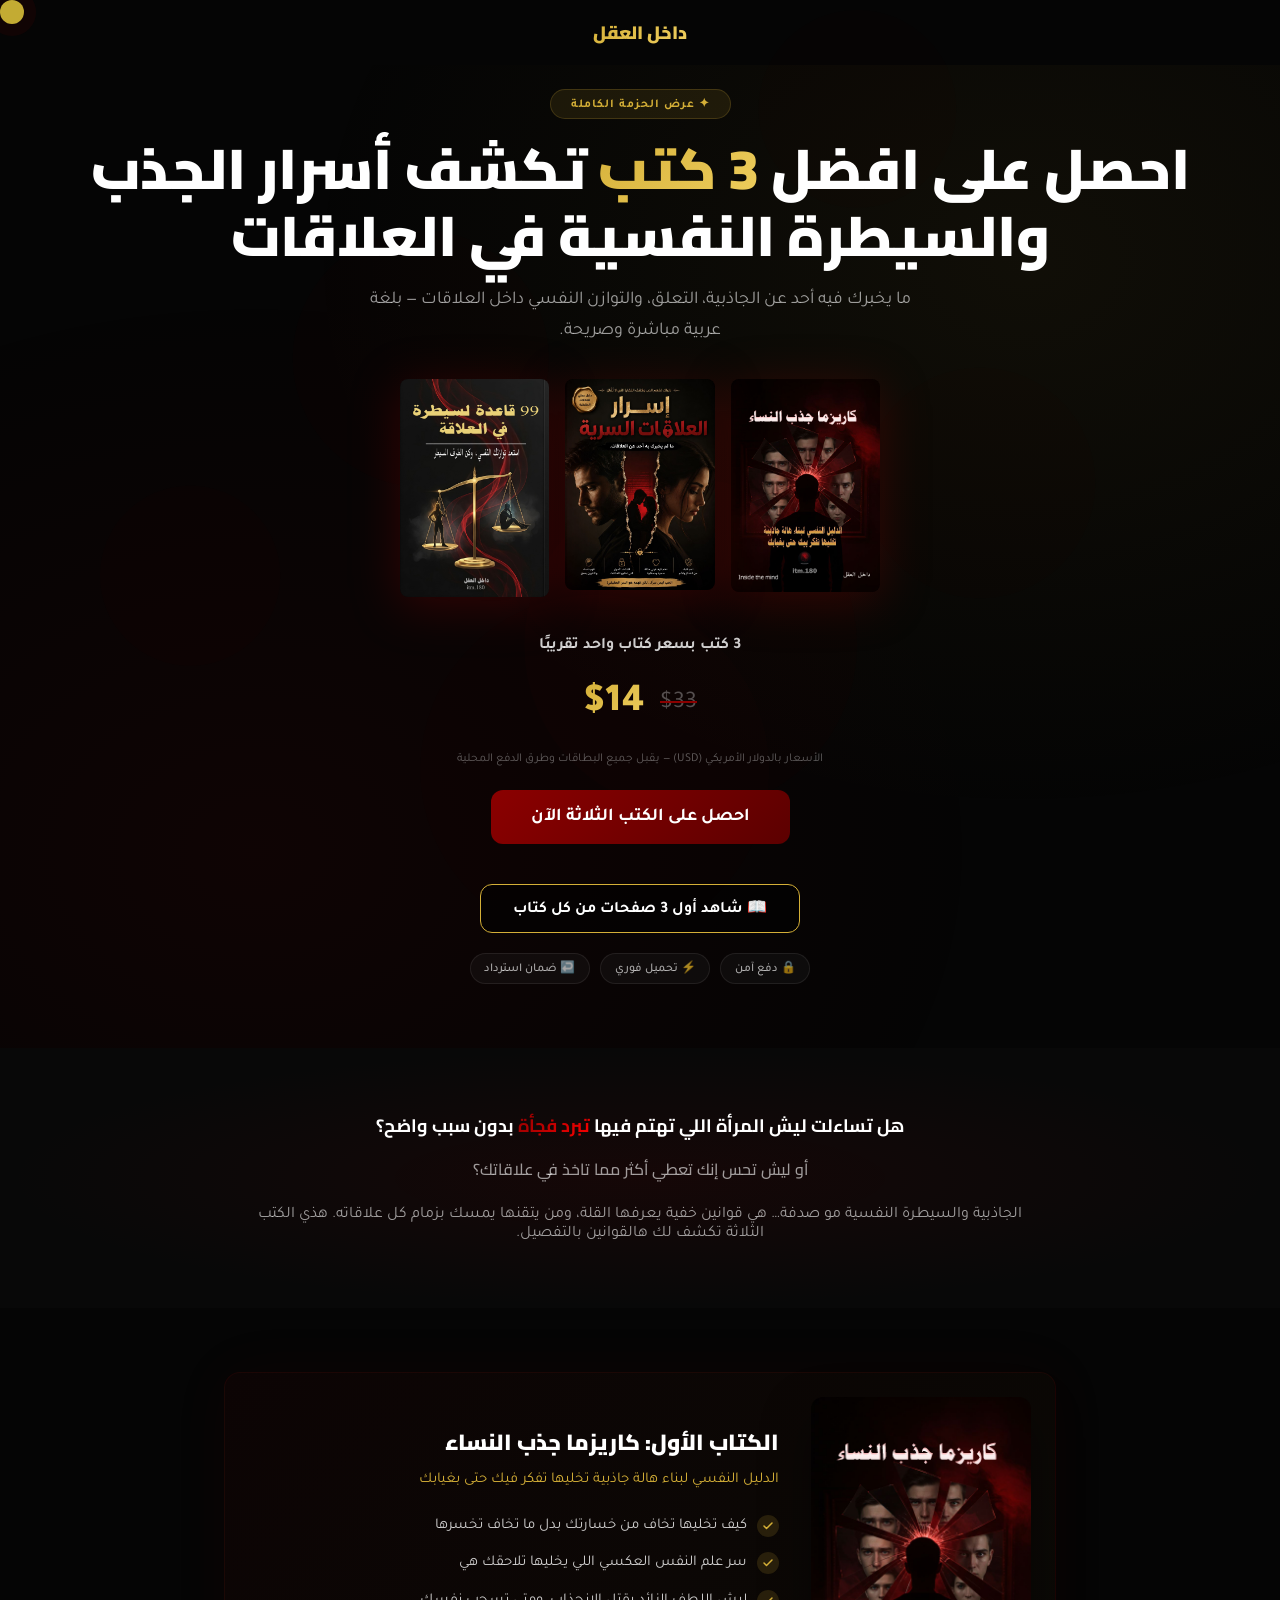
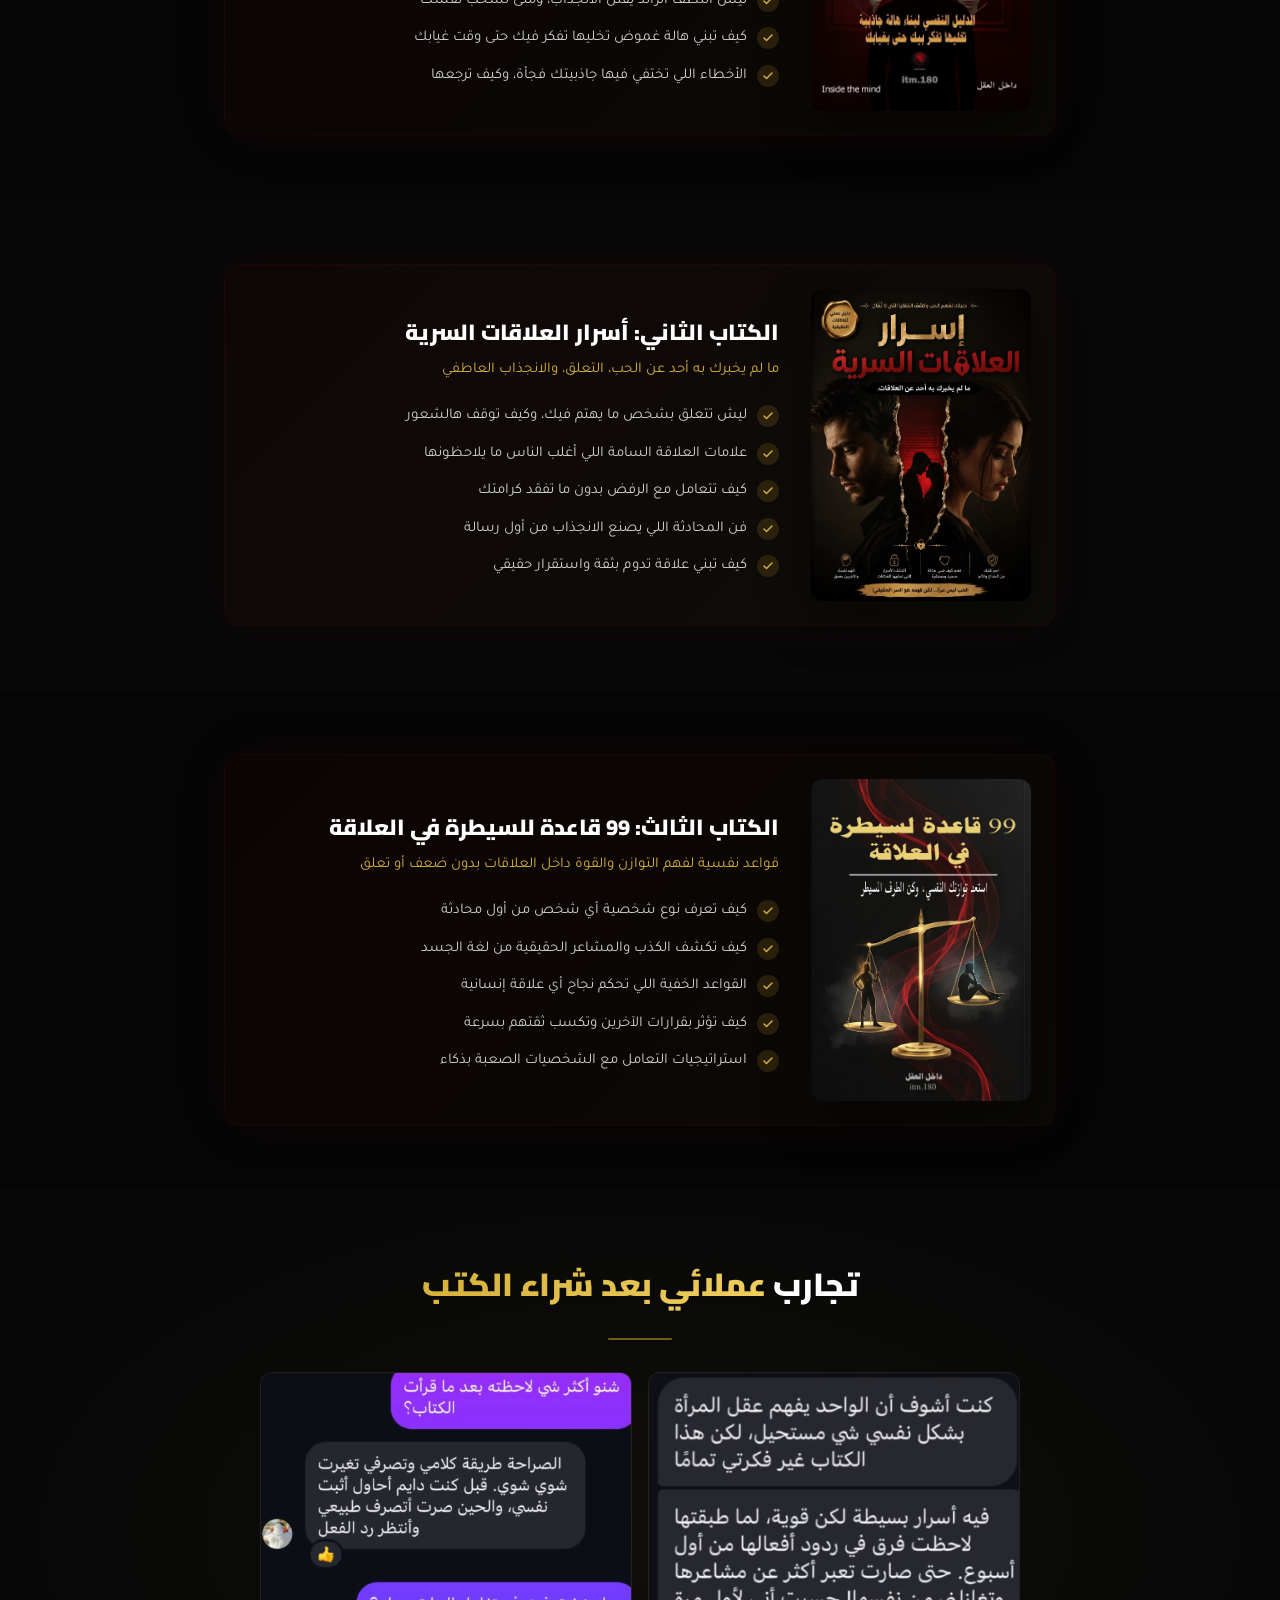
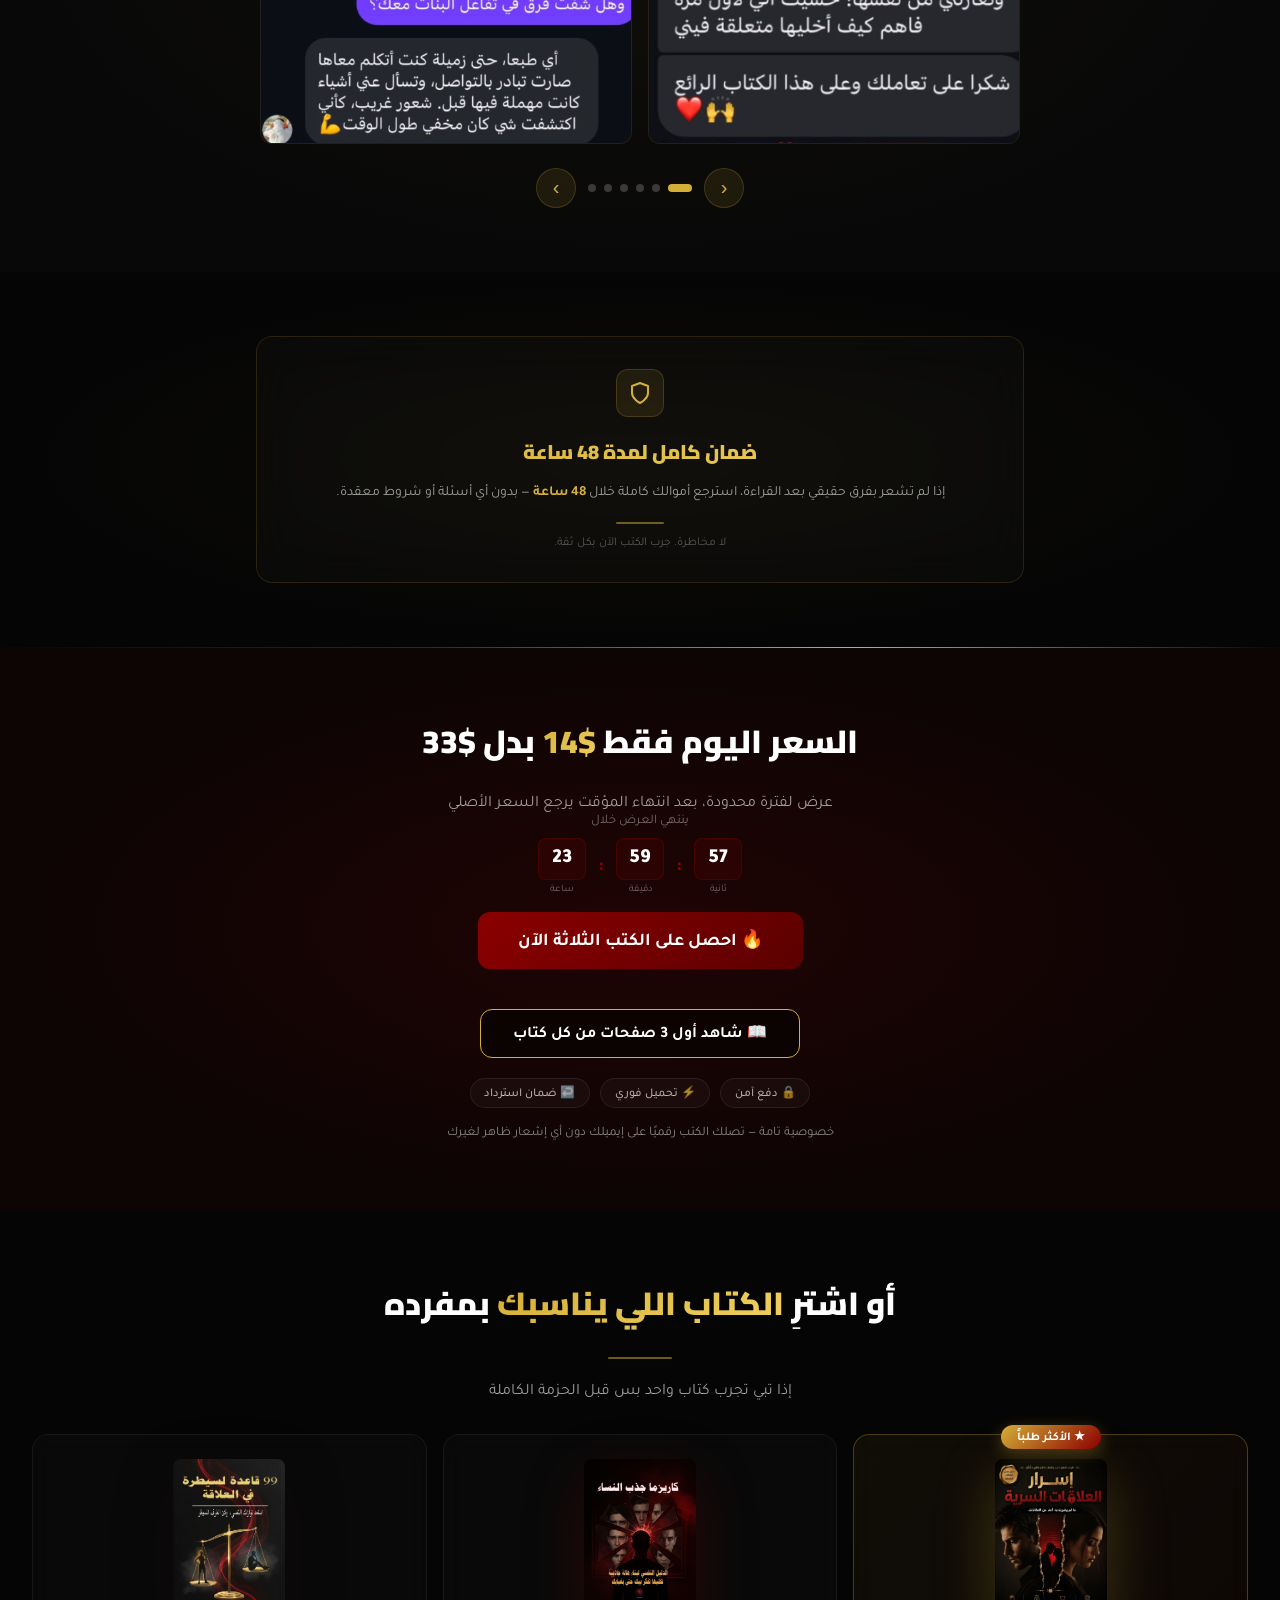
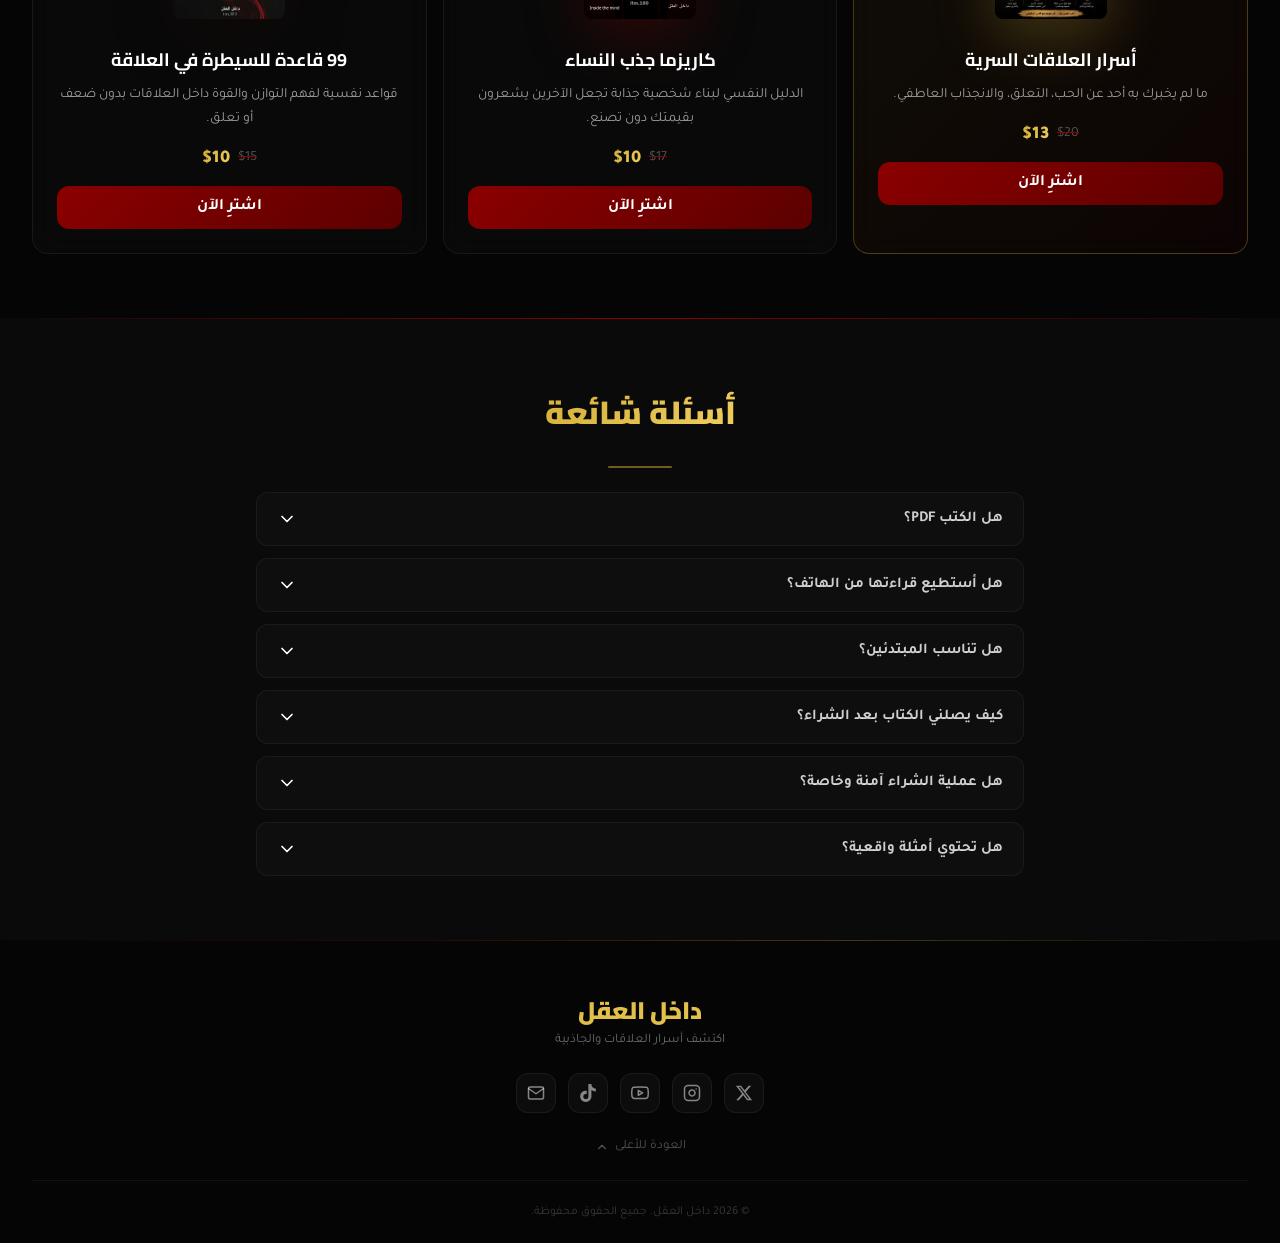
==== commit ff790e8b: "Update index.html" ====
--- a/index.html
+++ b/index.html
@@ -62,7 +62,7 @@
     <p class="scroll-hidden" style="font-weight:700;color:rgba(255,255,255,0.8);margin-bottom:0.5rem;">3 كتب بسعر كتاب واحد تقريبًا</p>
     <div class="pricing scroll-hidden">
       <span class="old-price">$33</span>
-      <span class="new-price">$19</span>
+      <span class="new-price">$14</span>
     </div>
     <p class="currency-note scroll-hidden">الأسعار بالدولار الأمريكي (USD) — يقبل جميع البطاقات وطرق الدفع المحلية</p>
 
@@ -191,7 +191,7 @@
   <div style="position:absolute;top:0;left:0;right:0;height:1px;background:linear-gradient(90deg,transparent,#8B0000,#D4AF37,transparent);"></div>
   <div class="container" style="text-align:center;">
     <div class="scroll-hidden">
-      <h2 class="section-title">السعر اليوم فقط <span class="text-gradient">$19</span> بدل $33</h2>
+      <h2 class="section-title">السعر اليوم فقط <span class="text-gradient">$14</span> بدل $33</h2>
       <p class="section-desc">عرض لفترة محدودة، بعد انتهاء المؤقت يرجع السعر الأصلي</p>
     </div>
     <div id="final-offer-timer" class="scroll-hidden"></div>
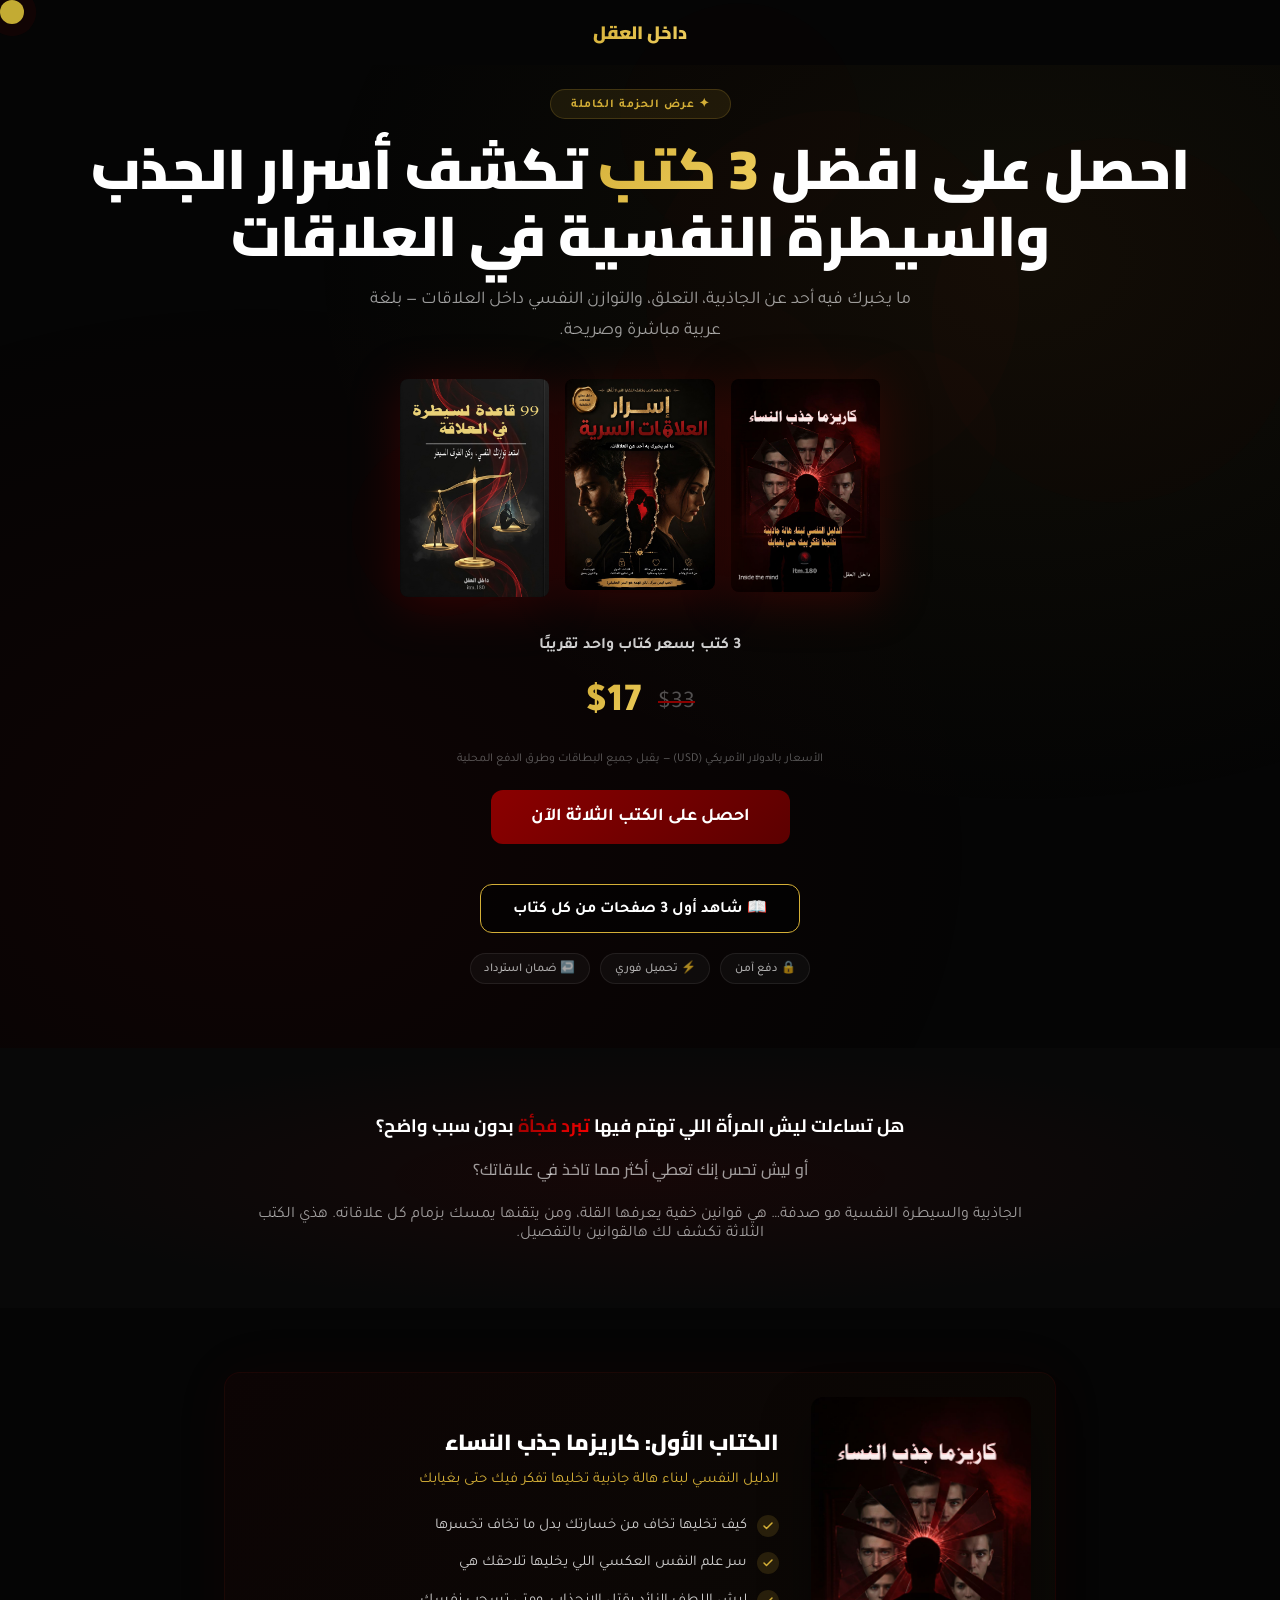
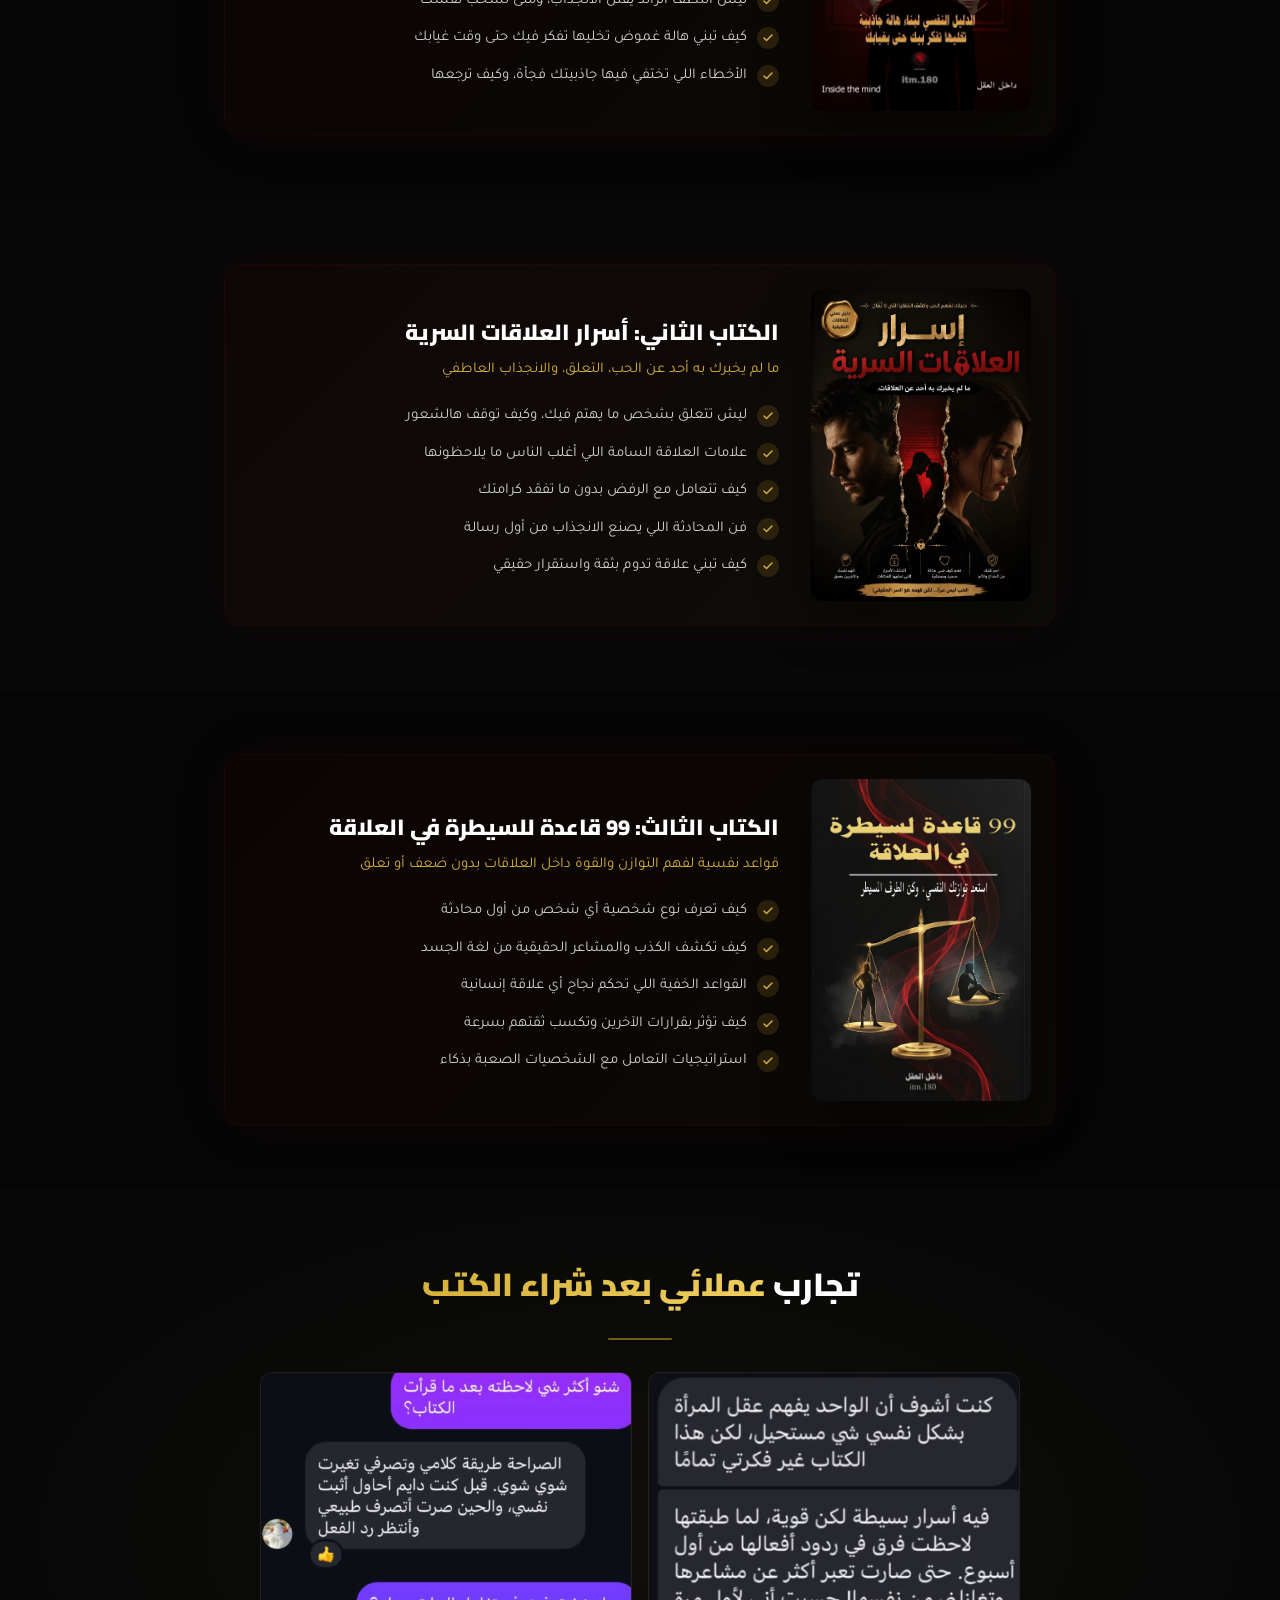
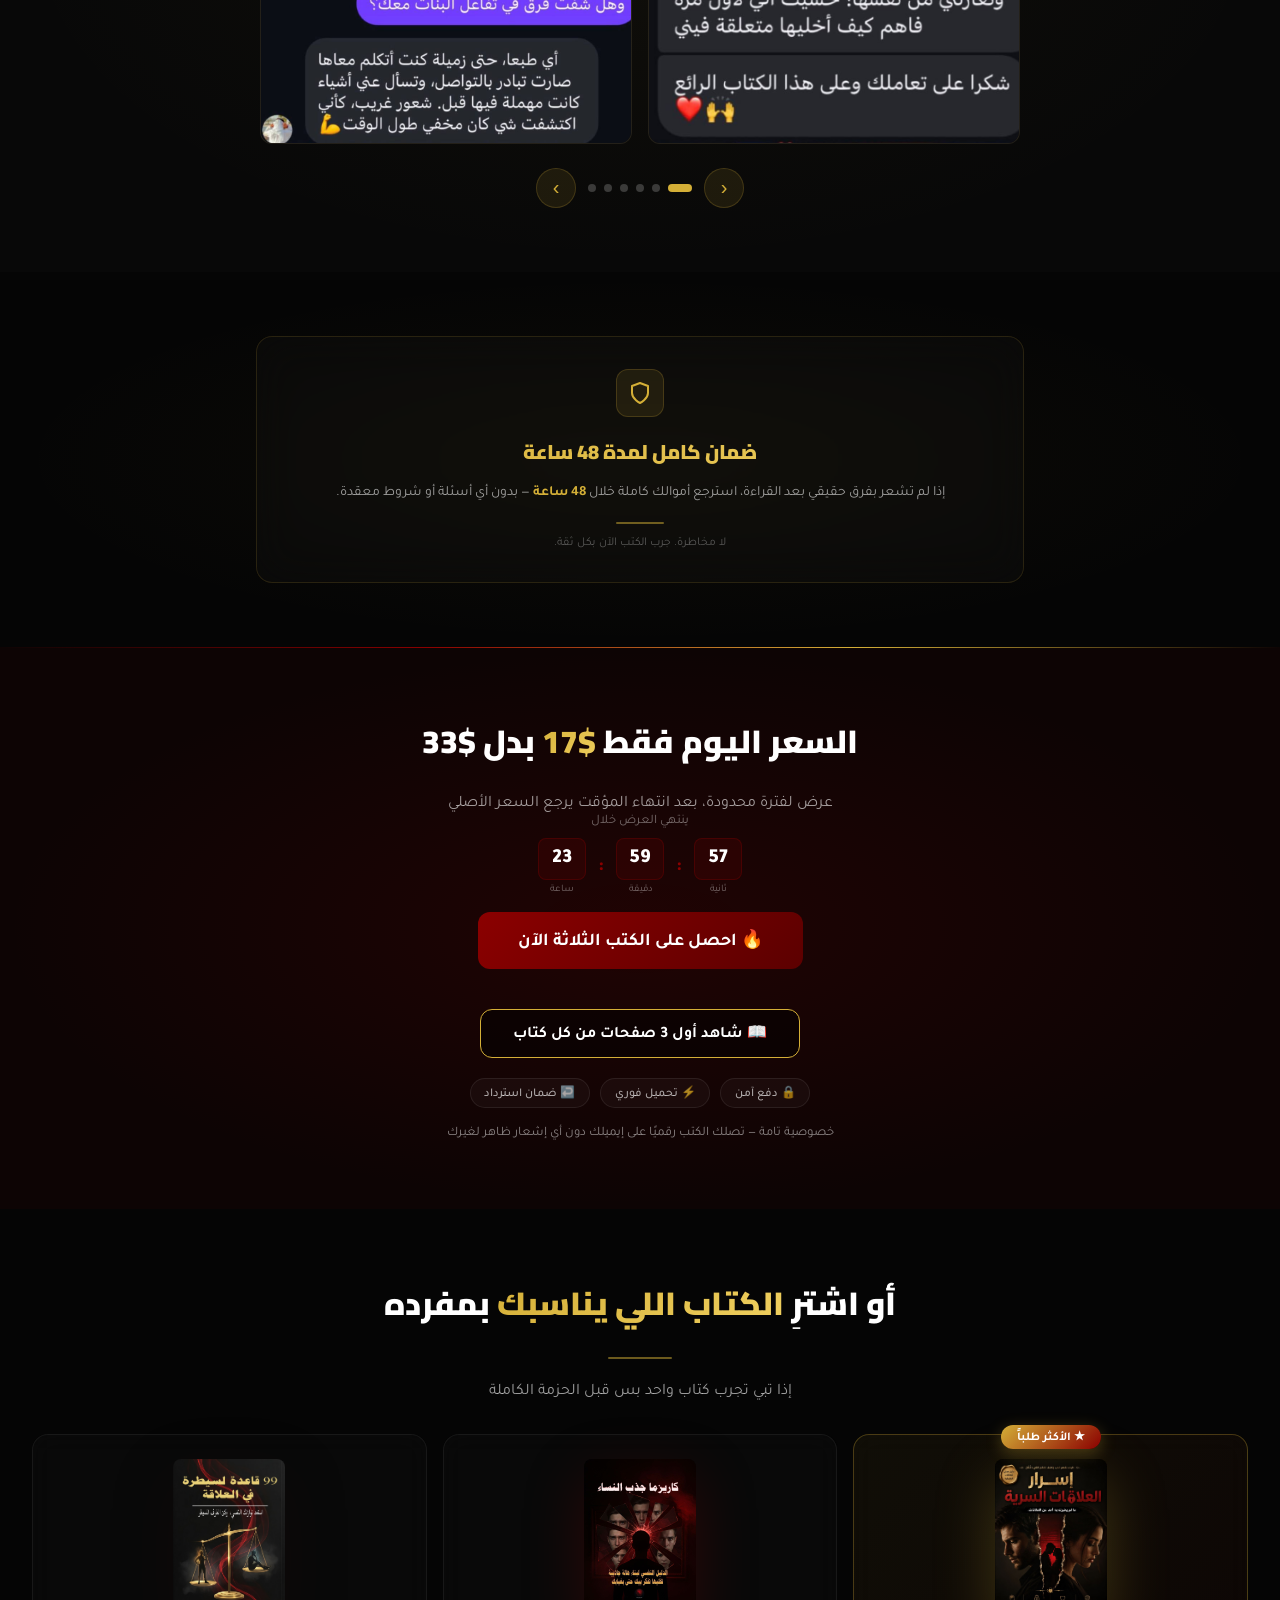
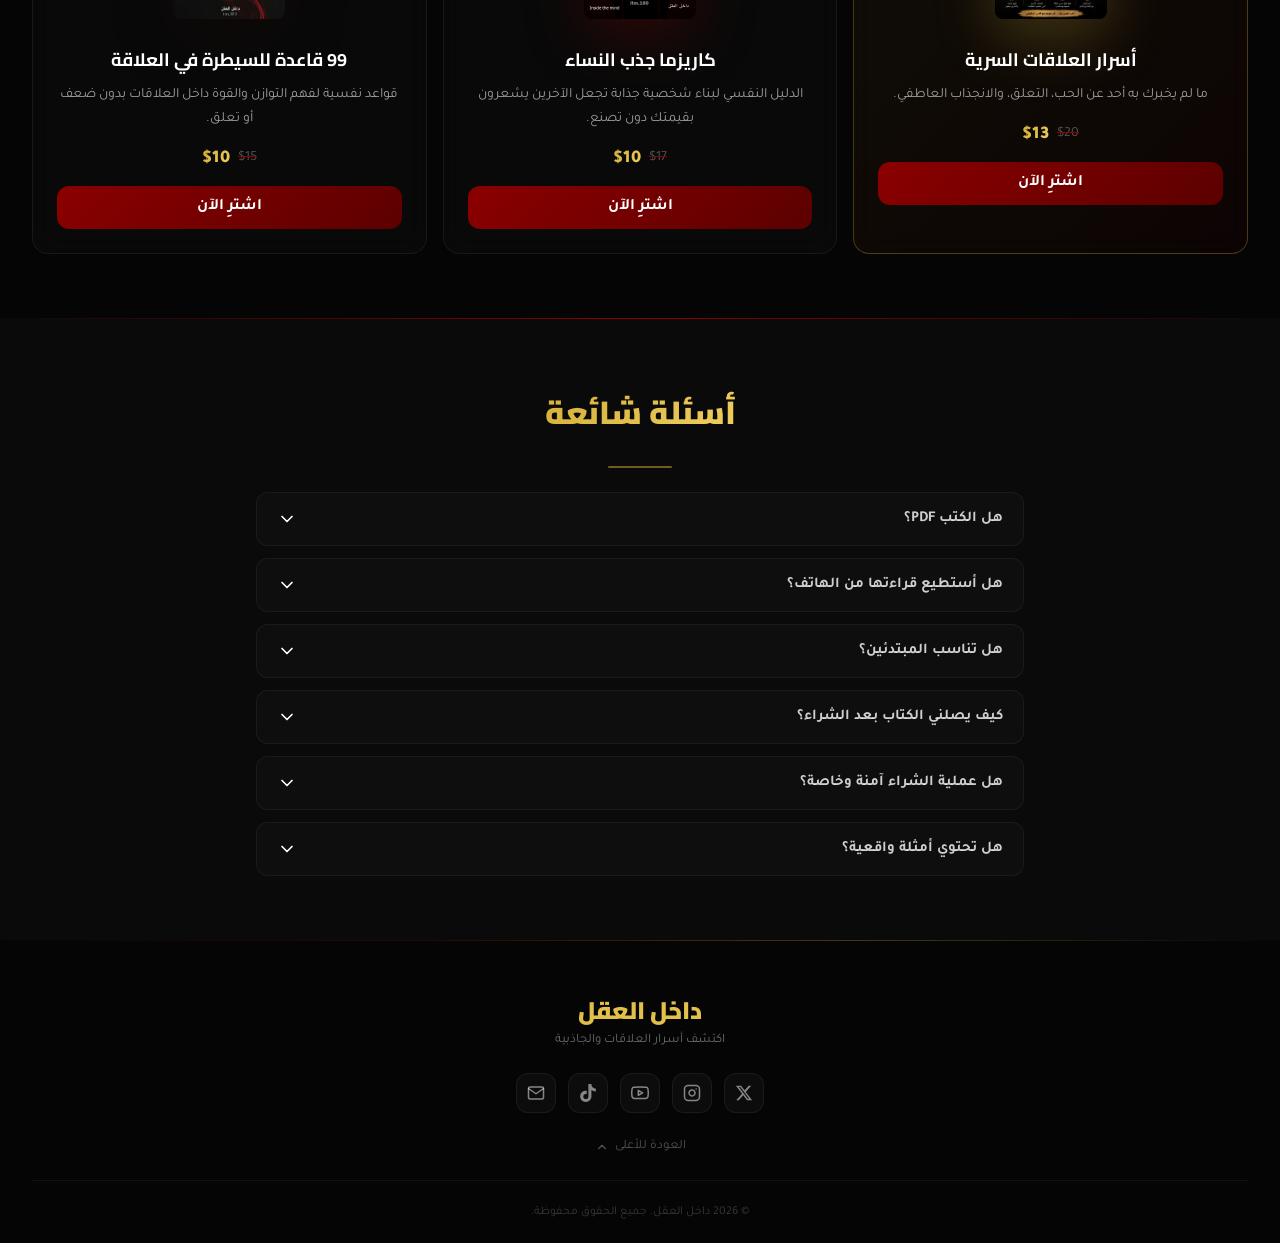
==== commit d9b709c3: "Update index.html" ====
--- a/index.html
+++ b/index.html
@@ -62,12 +62,12 @@
     <p class="scroll-hidden" style="font-weight:700;color:rgba(255,255,255,0.8);margin-bottom:0.5rem;">3 كتب بسعر كتاب واحد تقريبًا</p>
     <div class="pricing scroll-hidden">
       <span class="old-price">$33</span>
-      <span class="new-price">$14</span>
+      <span class="new-price">$17</span>
     </div>
     <p class="currency-note scroll-hidden">الأسعار بالدولار الأمريكي (USD) — يقبل جميع البطاقات وطرق الدفع المحلية</p>
 
     <div class="scroll-hidden" style="margin-top:1.5rem;">
-      <a href="https://rabt.store/itm180/buy/c6e0e6bd-3a00-42df-a976-6851f3e49faa" target="_blank" class="btn-primary" style="display:inline-block;padding:1rem 2.5rem;font-size:1.125rem;">احصل على الكتب الثلاثة الآن</a>
+      <a href="https://itm180.thewayl.com/product/cmtl57xwc00150i5bl6dzc0sb?lang=en" target="_blank" class="btn-primary" style="display:inline-block;padding:1rem 2.5rem;font-size:1.125rem;">احصل على الكتب الثلاثة الآن</a>
     </div>
     <div class="scroll-hidden" style="margin-top: 1rem;">
       <a href="preview.html" target="_blank" class="btn-preview">📖 شاهد أول 3 صفحات من كل كتاب</a>
@@ -191,12 +191,12 @@
   <div style="position:absolute;top:0;left:0;right:0;height:1px;background:linear-gradient(90deg,transparent,#8B0000,#D4AF37,transparent);"></div>
   <div class="container" style="text-align:center;">
     <div class="scroll-hidden">
-      <h2 class="section-title">السعر اليوم فقط <span class="text-gradient">$14</span> بدل $33</h2>
+      <h2 class="section-title">السعر اليوم فقط <span class="text-gradient">$17</span> بدل $33</h2>
       <p class="section-desc">عرض لفترة محدودة، بعد انتهاء المؤقت يرجع السعر الأصلي</p>
     </div>
     <div id="final-offer-timer" class="scroll-hidden"></div>
     <div class="scroll-hidden" style="margin-top:1rem;">
-      <a href="https://rabt.store/itm180/buy/c6e0e6bd-3a00-42df-a976-6851f3e49faa" target="_blank" class="btn-primary" style="display:inline-block;padding:1rem 2.5rem;font-size:1.125rem;">🔥 احصل على الكتب الثلاثة الآن</a>
+      <a href="https://itm180.thewayl.com/product/cmtl57xwc00150i5bl6dzc0sb?lang=en" target="_blank" class="btn-primary" style="display:inline-block;padding:1rem 2.5rem;font-size:1.125rem;">🔥 احصل على الكتب الثلاثة الآن</a>
     </div>
     <div class="scroll-hidden" style="margin-top: 1rem;">
       <a href="preview.html" target="_blank" class="btn-preview">📖 شاهد أول 3 صفحات من كل كتاب</a>
@@ -225,21 +225,21 @@
         <h3 class="book-card-title">أسرار العلاقات السرية</h3>
         <p class="book-card-desc">ما لم يخبرك به أحد عن الحب، التعلق، والانجذاب العاطفي.</p>
         <div class="book-card-price"><span class="old-price">$20</span><span class="new-price">$13</span></div>
-        <a href="https://rabt.store/itm180/buy/c177f298-af21-43f1-a196-09562efc22ff" target="_blank" class="btn-primary" style="display:block;width:100%;text-align:center;" onclick="event.stopPropagation()">اشترِ الآن</a>
+        <a href="https://itm180.thewayl.com/product/cmtm4504x001g0i761m9h15pp?lang=en" target="_blank" class="btn-primary" style="display:block;width:100%;text-align:center;" onclick="event.stopPropagation()">اشترِ الآن</a>
       </div>
       <div class="book-card scroll-hidden" onclick="location.href='books/karizma-jathb-alnisa.html'">
         <div class="book-card-float" style="box-shadow:0 20px 60px #8B000040;"><img loading="lazy" src="images/book-karizma.jpg" alt="كاريزما جذب النساء"></div>
         <h3 class="book-card-title">كاريزما جذب النساء</h3>
         <p class="book-card-desc">الدليل النفسي لبناء شخصية جذابة تجعل الآخرين يشعرون بقيمتك دون تصنع.</p>
         <div class="book-card-price"><span class="old-price">$17</span><span class="new-price">$10</span></div>
-        <a href="https://rabt.store/itm180/buy/20b5045e-35fe-4c49-bb2e-ca0f1386827c" target="_blank" class="btn-primary" style="display:block;width:100%;text-align:center;" onclick="event.stopPropagation()">اشترِ الآن</a>
+        <a href="https://itm180.thewayl.com/product/cmtm3t192001e0i76nye15z1w?lang=en" target="_blank" class="btn-primary" style="display:block;width:100%;text-align:center;" onclick="event.stopPropagation()">اشترِ الآن</a>
       </div>
       <div class="book-card scroll-hidden" onclick="location.href='books/99-qaeda.html'">
         <div class="book-card-float" style="box-shadow:0 20px 60px #1A000040;"><img loading="lazy" src="images/book-99.jpg" alt="99 قاعدة للسيطرة"></div>
         <h3 class="book-card-title">99 قاعدة للسيطرة في العلاقة</h3>
         <p class="book-card-desc">قواعد نفسية لفهم التوازن والقوة داخل العلاقات بدون ضعف أو تعلق.</p>
         <div class="book-card-price"><span class="old-price">$15</span><span class="new-price">$10</span></div>
-        <a href="https://rabt.store/itm180/buy/fa087242-55ba-49e4-921c-02788a3fc160" target="_blank" class="btn-primary" style="display:block;width:100%;text-align:center;" onclick="event.stopPropagation()">اشترِ الآن</a>
+        <a href="https://itm180.thewayl.com/product/cmtk8n44d00ol0i92qgrbxeaz?lang=en" target="_blank" class="btn-primary" style="display:block;width:100%;text-align:center;" onclick="event.stopPropagation()">اشترِ الآن</a>
       </div>
     </div>
   </div>
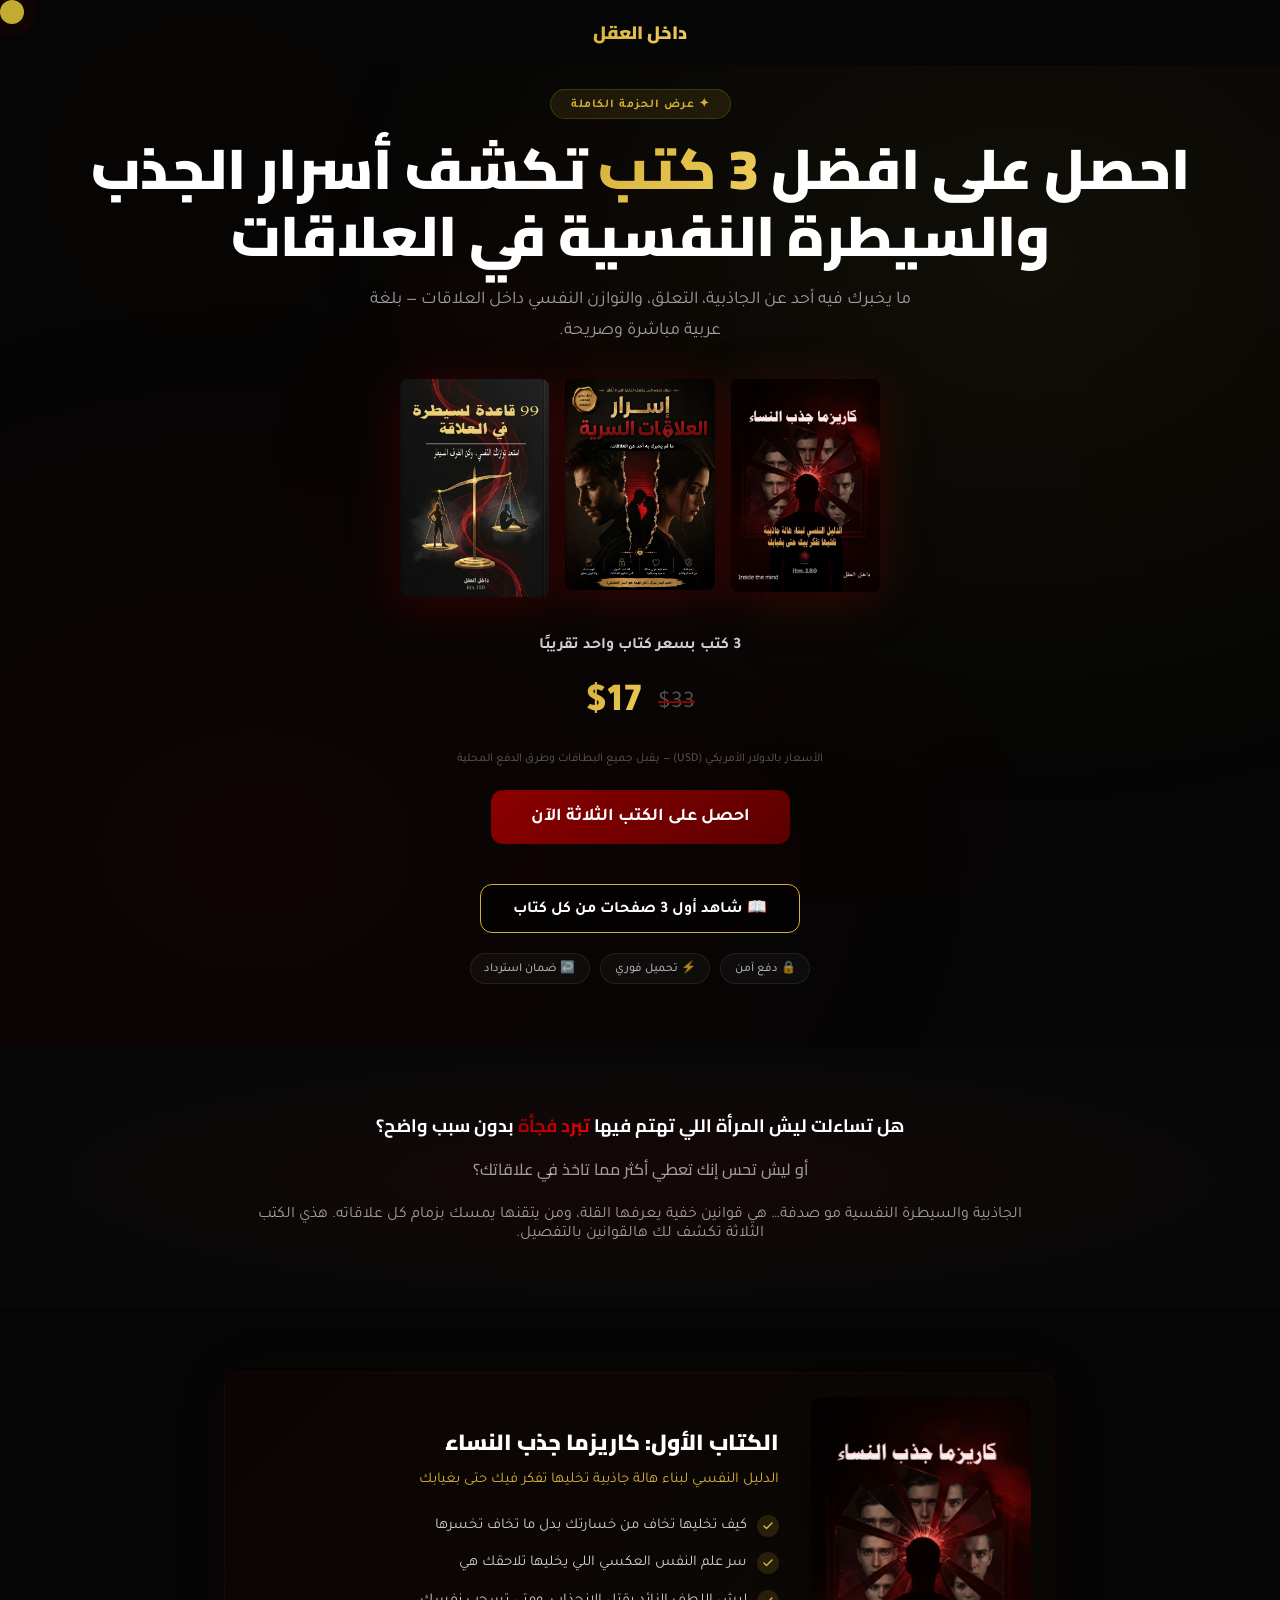
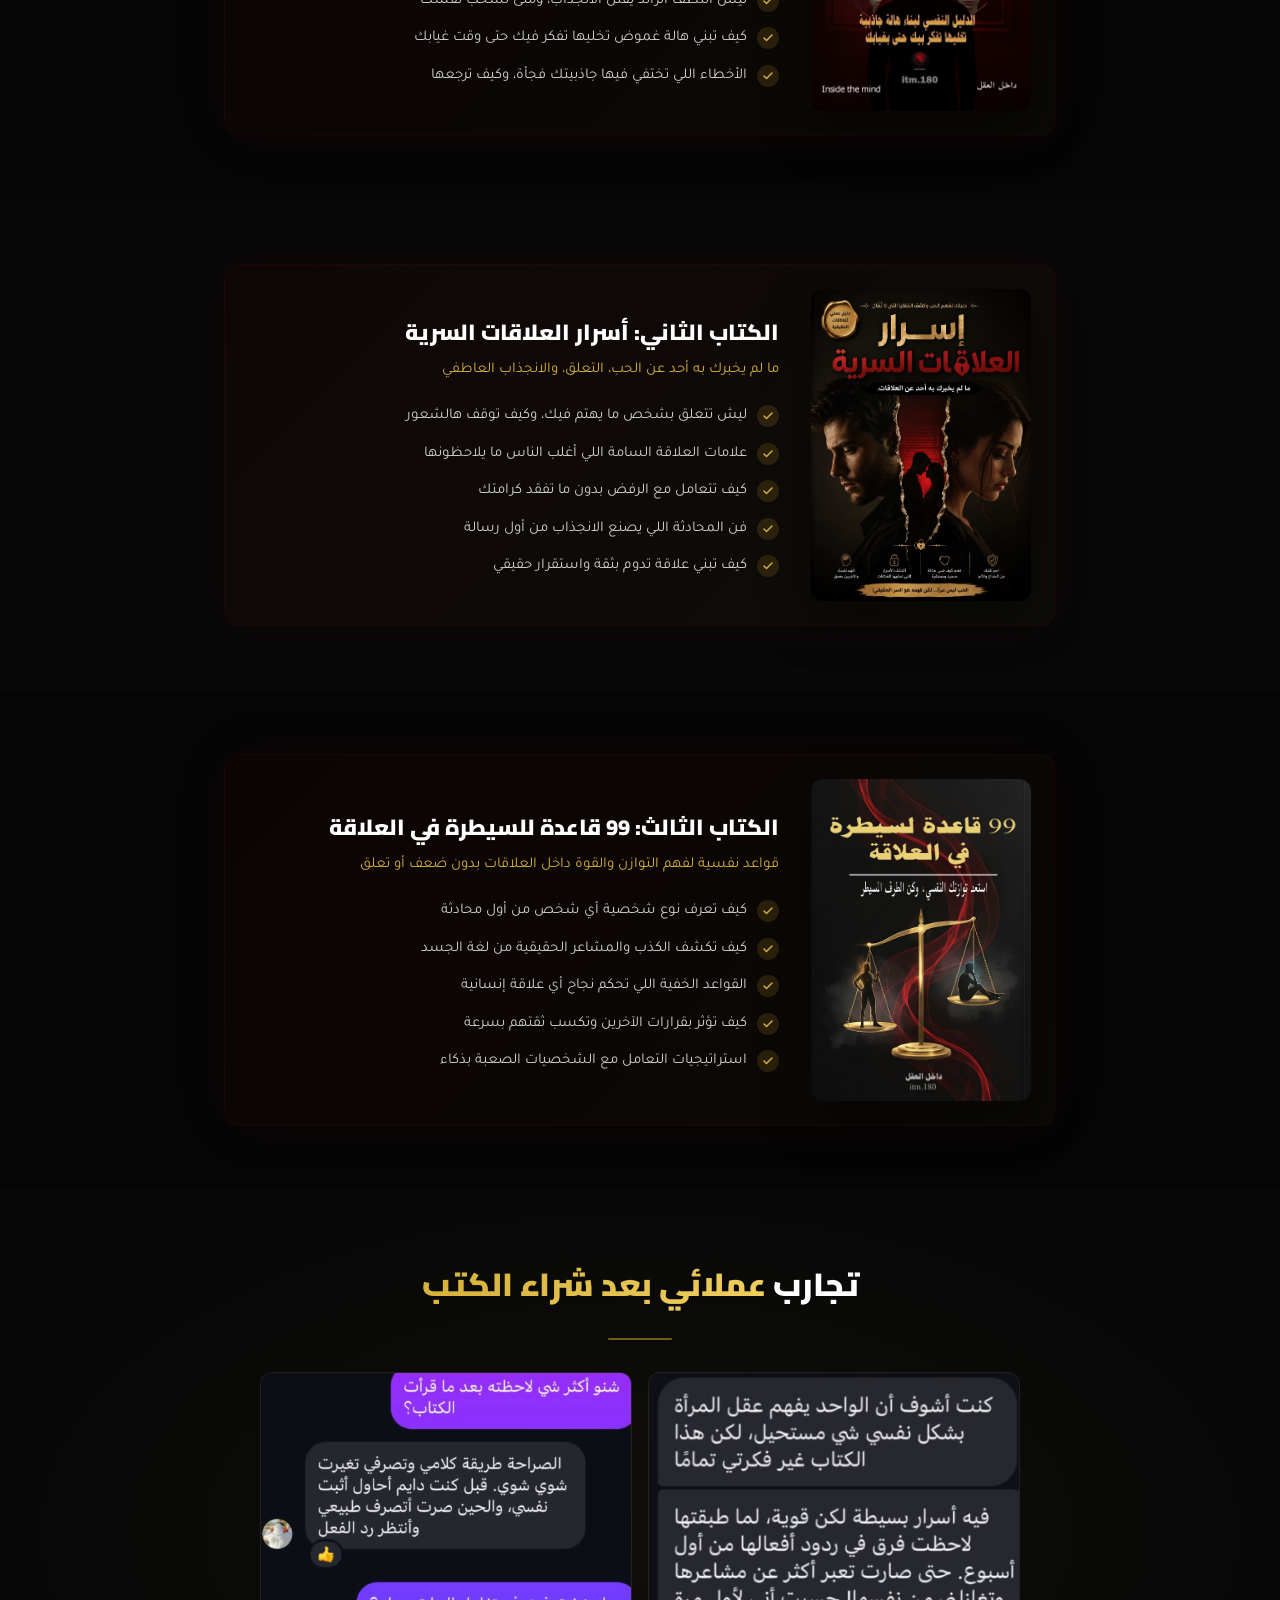
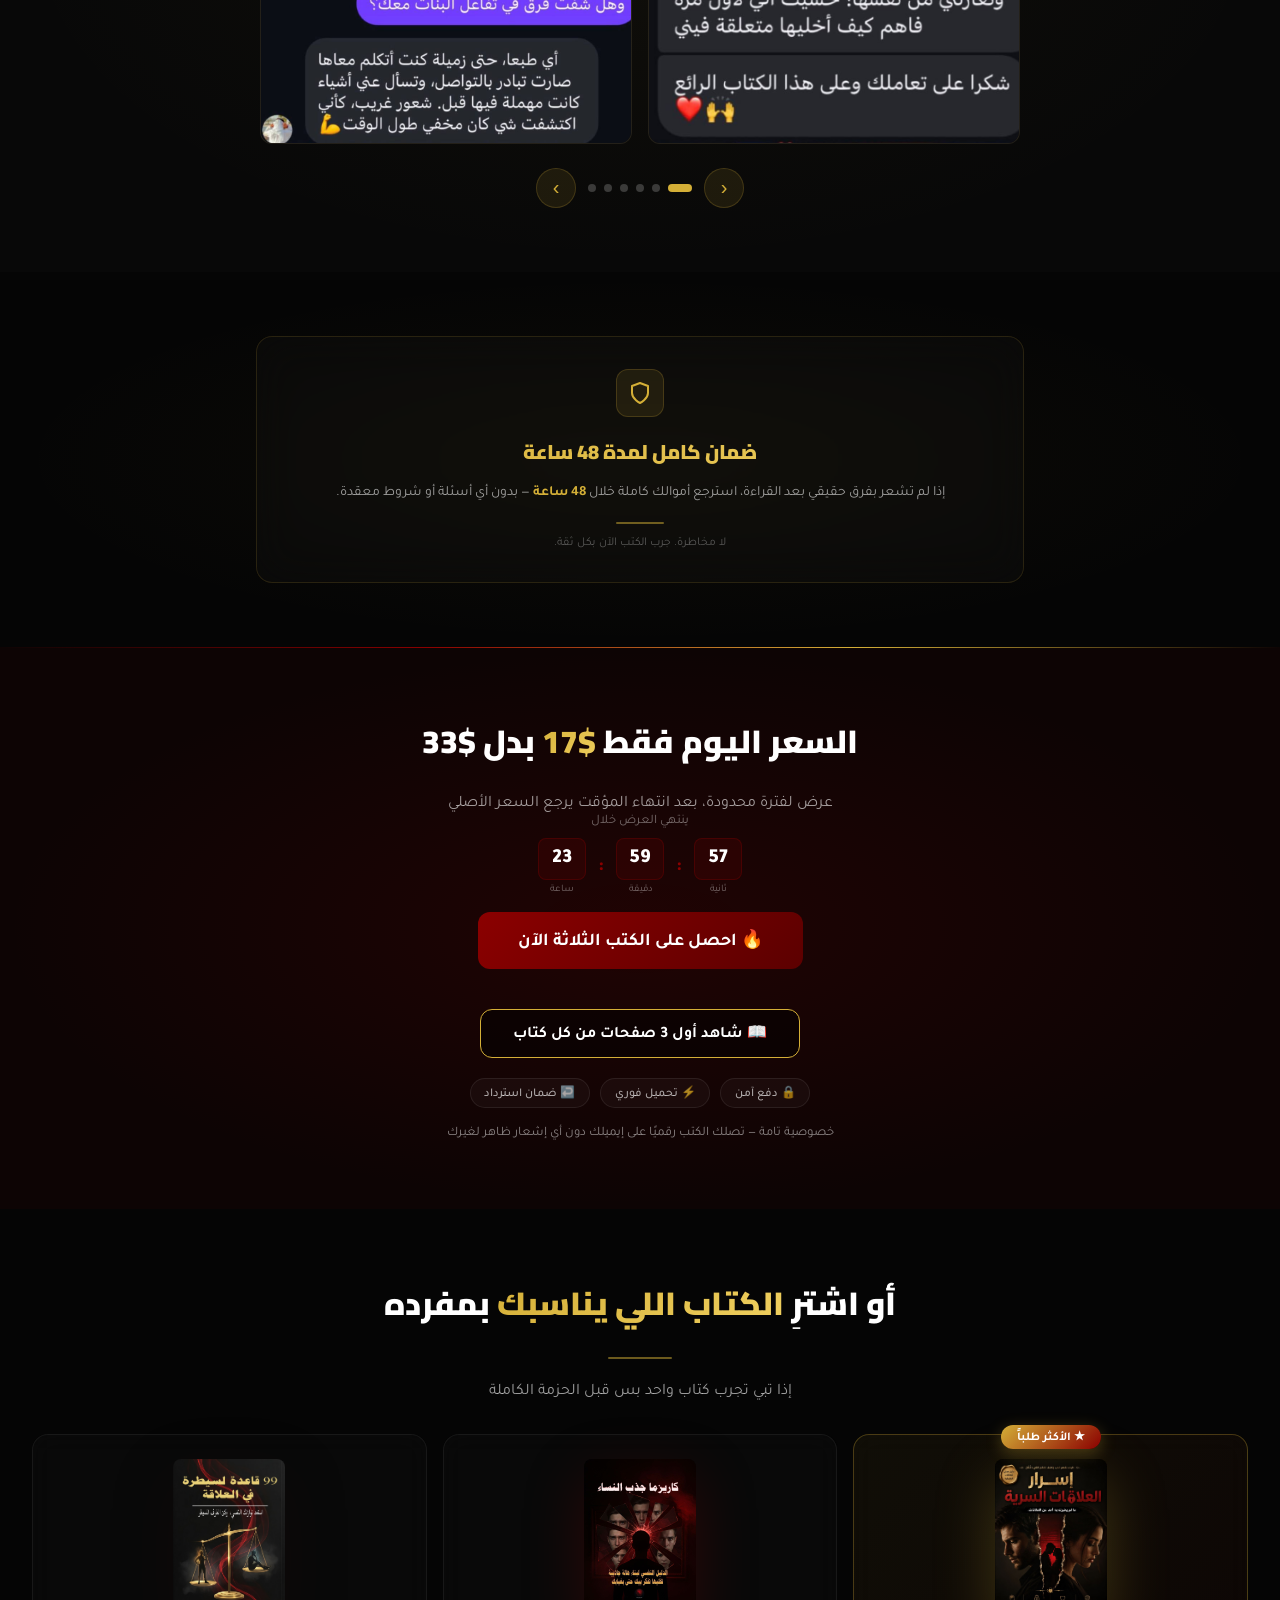
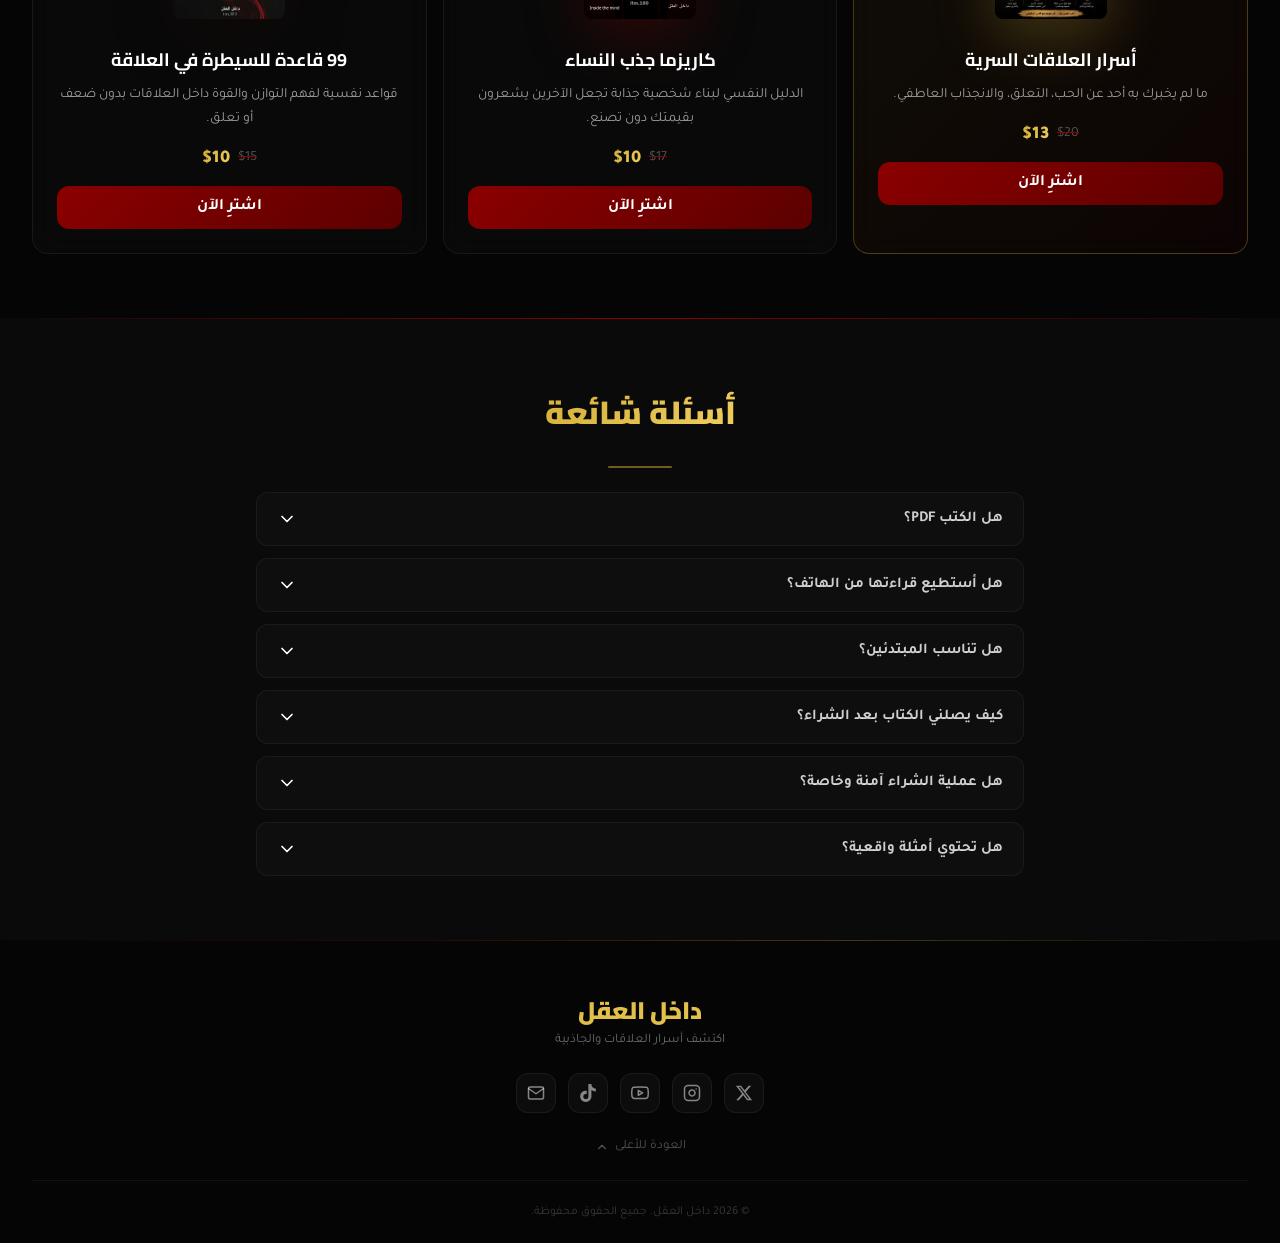
==== commit c78bcd15: "Update index.html" ====
--- a/index.html
+++ b/index.html
@@ -67,7 +67,7 @@
     <p class="currency-note scroll-hidden">الأسعار بالدولار الأمريكي (USD) — يقبل جميع البطاقات وطرق الدفع المحلية</p>
 
     <div class="scroll-hidden" style="margin-top:1.5rem;">
-      <a href="https://itm180.thewayl.com/product/cmtl57xwc00150i5bl6dzc0sb?lang=en" target="_blank" class="btn-primary" style="display:inline-block;padding:1rem 2.5rem;font-size:1.125rem;">احصل على الكتب الثلاثة الآن</a>
+      <a href="https://payhip.com/b/9JsPd" target="_blank" class="btn-primary" style="display:inline-block;padding:1rem 2.5rem;font-size:1.125rem;">احصل على الكتب الثلاثة الآن</a>
     </div>
     <div class="scroll-hidden" style="margin-top: 1rem;">
       <a href="preview.html" target="_blank" class="btn-preview">📖 شاهد أول 3 صفحات من كل كتاب</a>
@@ -196,7 +196,7 @@
     </div>
     <div id="final-offer-timer" class="scroll-hidden"></div>
     <div class="scroll-hidden" style="margin-top:1rem;">
-      <a href="https://itm180.thewayl.com/product/cmtl57xwc00150i5bl6dzc0sb?lang=en" target="_blank" class="btn-primary" style="display:inline-block;padding:1rem 2.5rem;font-size:1.125rem;">🔥 احصل على الكتب الثلاثة الآن</a>
+      <a href="https://payhip.com/b/9JsPd" target="_blank" class="btn-primary" style="display:inline-block;padding:1rem 2.5rem;font-size:1.125rem;">🔥 احصل على الكتب الثلاثة الآن</a>
     </div>
     <div class="scroll-hidden" style="margin-top: 1rem;">
       <a href="preview.html" target="_blank" class="btn-preview">📖 شاهد أول 3 صفحات من كل كتاب</a>
@@ -225,21 +225,21 @@
         <h3 class="book-card-title">أسرار العلاقات السرية</h3>
         <p class="book-card-desc">ما لم يخبرك به أحد عن الحب، التعلق، والانجذاب العاطفي.</p>
         <div class="book-card-price"><span class="old-price">$20</span><span class="new-price">$13</span></div>
-        <a href="https://itm180.thewayl.com/product/cmtm4504x001g0i761m9h15pp?lang=en" target="_blank" class="btn-primary" style="display:block;width:100%;text-align:center;" onclick="event.stopPropagation()">اشترِ الآن</a>
+        <a href="https://payhip.com/b/oxZdN" target="_blank" class="btn-primary" style="display:block;width:100%;text-align:center;" onclick="event.stopPropagation()">اشترِ الآن</a>
       </div>
       <div class="book-card scroll-hidden" onclick="location.href='books/karizma-jathb-alnisa.html'">
         <div class="book-card-float" style="box-shadow:0 20px 60px #8B000040;"><img loading="lazy" src="images/book-karizma.jpg" alt="كاريزما جذب النساء"></div>
         <h3 class="book-card-title">كاريزما جذب النساء</h3>
         <p class="book-card-desc">الدليل النفسي لبناء شخصية جذابة تجعل الآخرين يشعرون بقيمتك دون تصنع.</p>
         <div class="book-card-price"><span class="old-price">$17</span><span class="new-price">$10</span></div>
-        <a href="https://itm180.thewayl.com/product/cmtm3t192001e0i76nye15z1w?lang=en" target="_blank" class="btn-primary" style="display:block;width:100%;text-align:center;" onclick="event.stopPropagation()">اشترِ الآن</a>
+        <a href="https://payhip.com/b/QKb81" target="_blank" class="btn-primary" style="display:block;width:100%;text-align:center;" onclick="event.stopPropagation()">اشترِ الآن</a>
       </div>
       <div class="book-card scroll-hidden" onclick="location.href='books/99-qaeda.html'">
         <div class="book-card-float" style="box-shadow:0 20px 60px #1A000040;"><img loading="lazy" src="images/book-99.jpg" alt="99 قاعدة للسيطرة"></div>
         <h3 class="book-card-title">99 قاعدة للسيطرة في العلاقة</h3>
         <p class="book-card-desc">قواعد نفسية لفهم التوازن والقوة داخل العلاقات بدون ضعف أو تعلق.</p>
         <div class="book-card-price"><span class="old-price">$15</span><span class="new-price">$10</span></div>
-        <a href="https://itm180.thewayl.com/product/cmtk8n44d00ol0i92qgrbxeaz?lang=en" target="_blank" class="btn-primary" style="display:block;width:100%;text-align:center;" onclick="event.stopPropagation()">اشترِ الآن</a>
+        <a href="https://payhip.com/b/r9ycD" target="_blank" class="btn-primary" style="display:block;width:100%;text-align:center;" onclick="event.stopPropagation()">اشترِ الآن</a>
       </div>
     </div>
   </div>
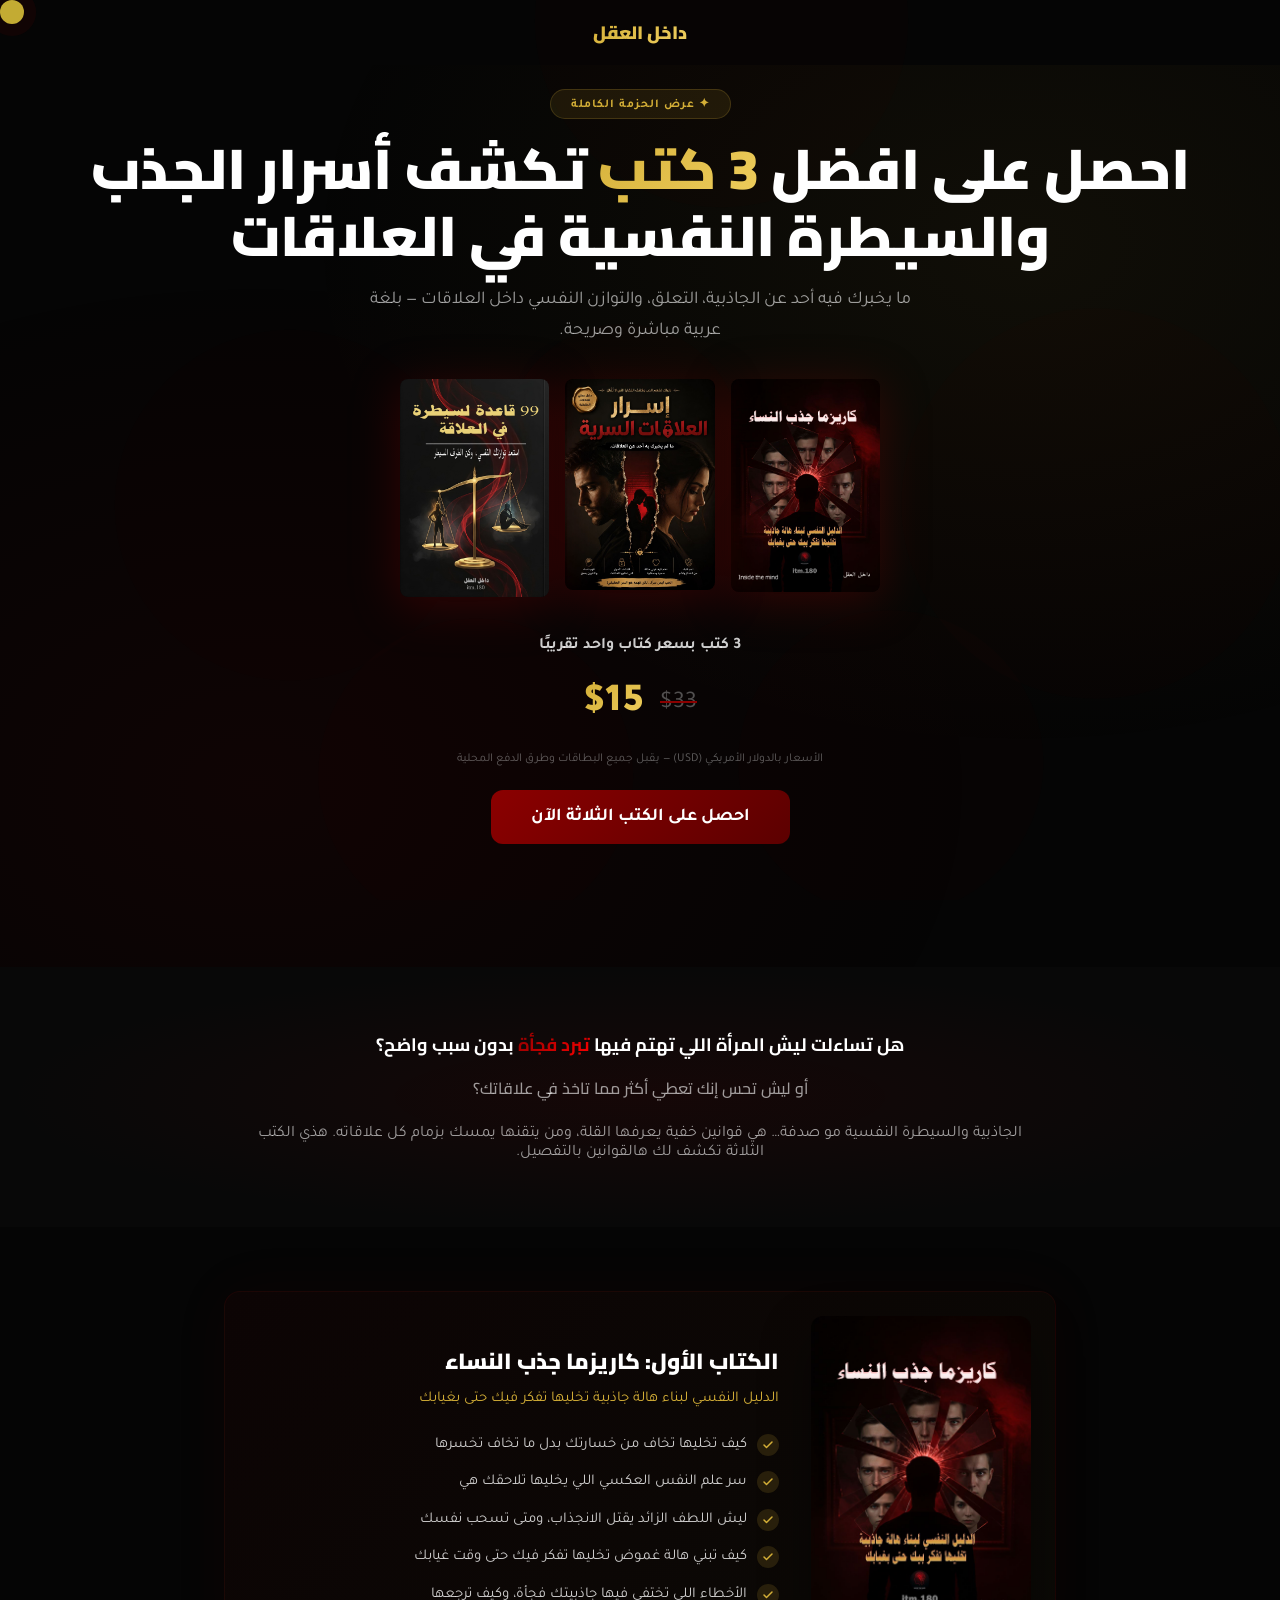
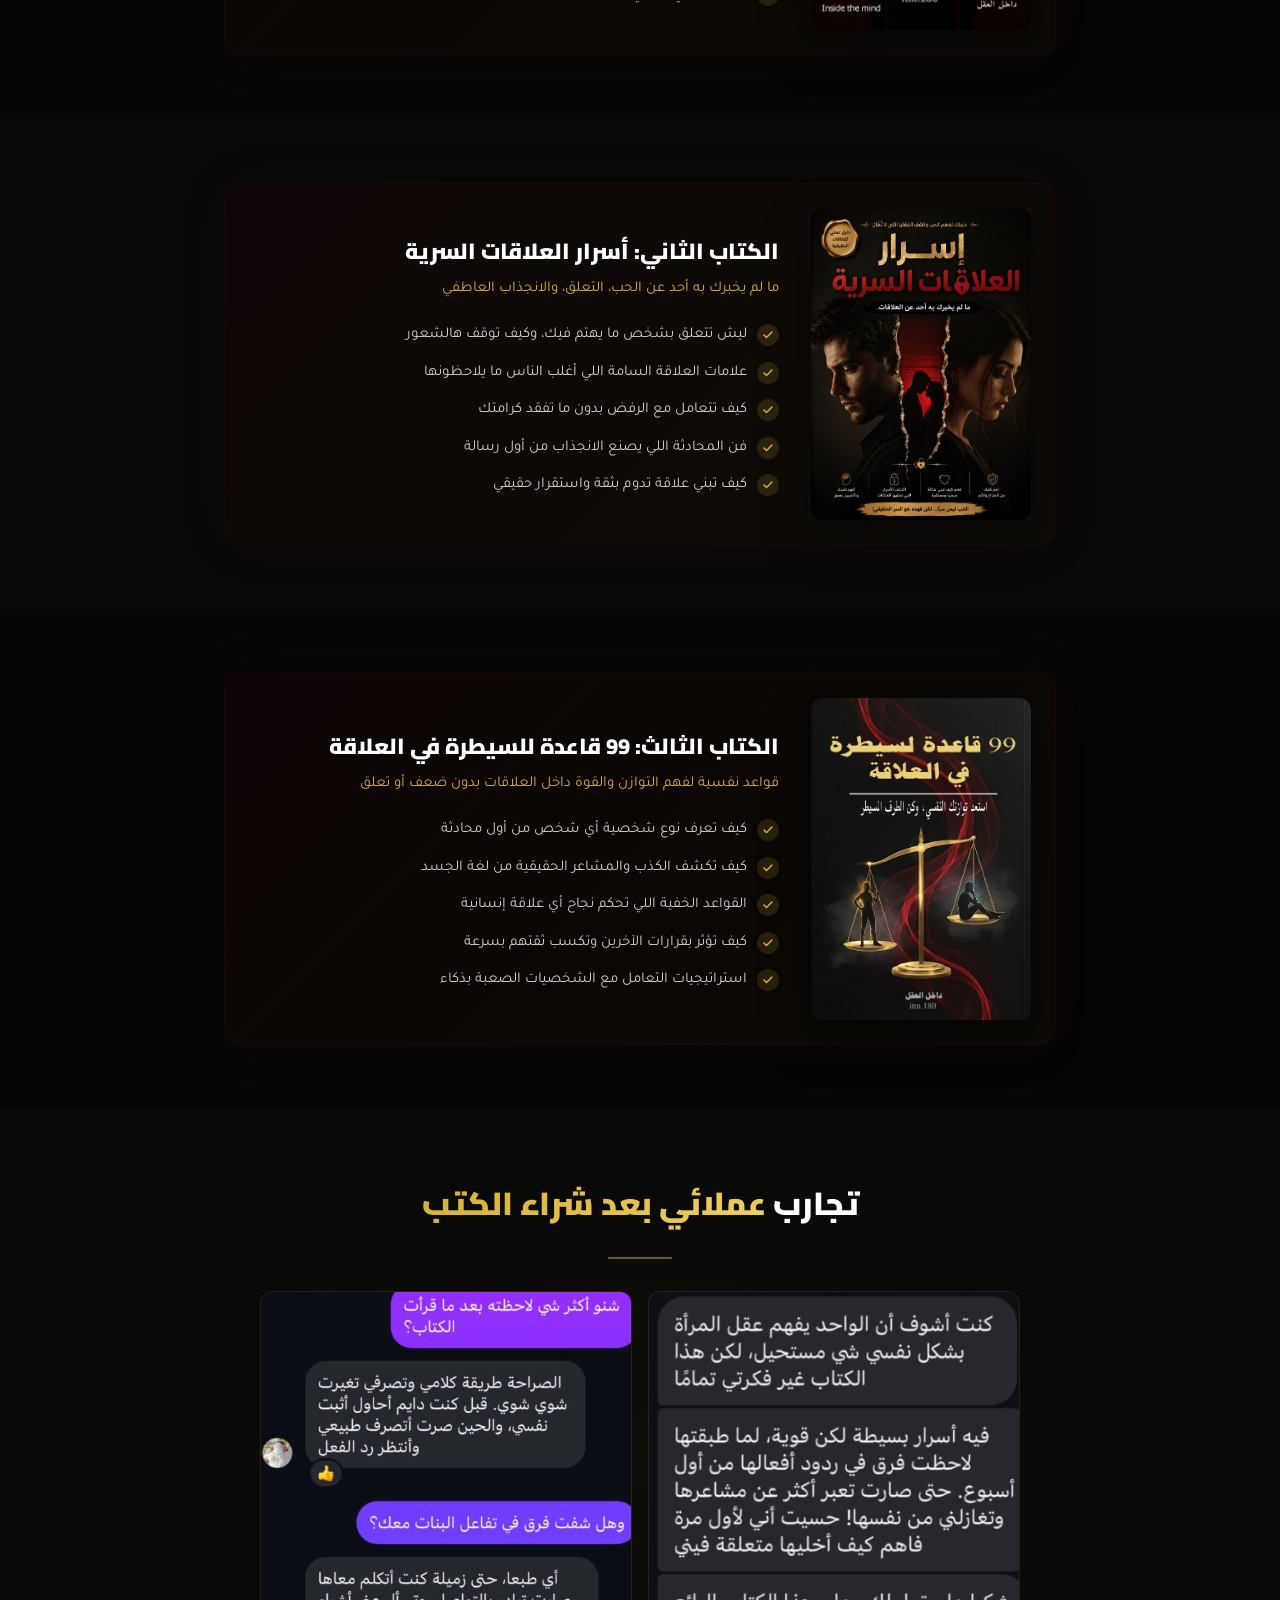
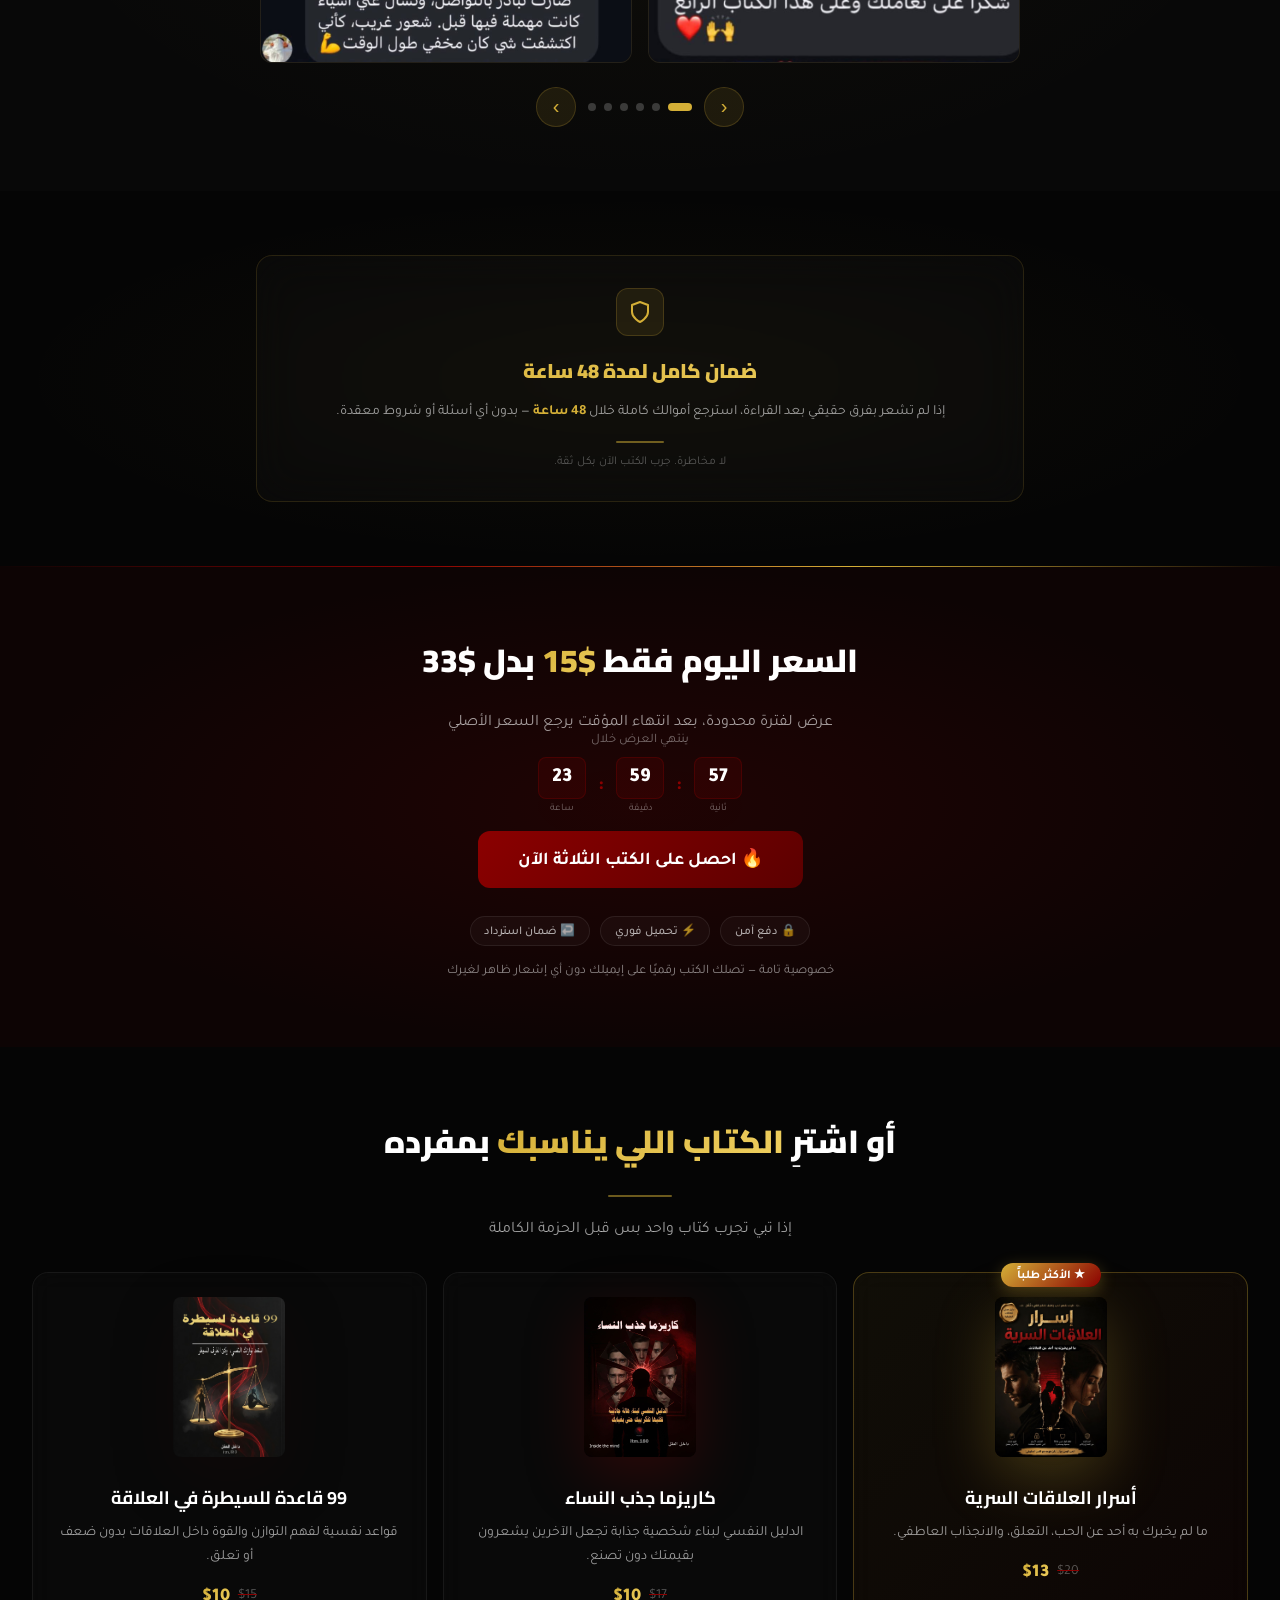
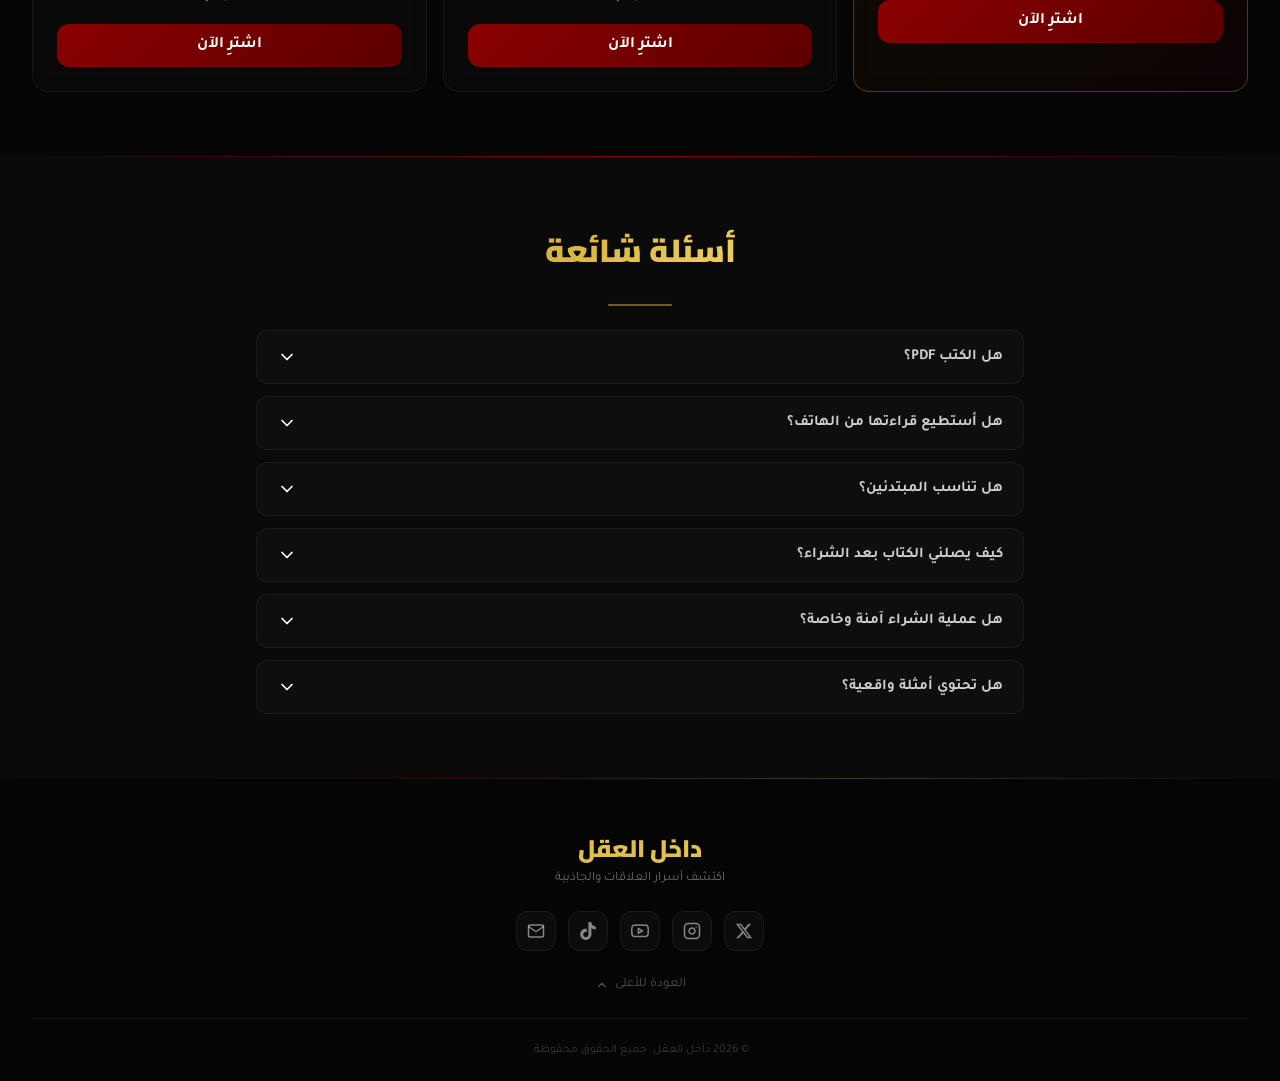
==== commit 580630e3: "Update index.html" ====
--- a/index.html
+++ b/index.html
@@ -62,7 +62,7 @@
     <p class="scroll-hidden" style="font-weight:700;color:rgba(255,255,255,0.8);margin-bottom:0.5rem;">3 كتب بسعر كتاب واحد تقريبًا</p>
     <div class="pricing scroll-hidden">
       <span class="old-price">$33</span>
-      <span class="new-price">$17</span>
+      <span class="new-price">$15</span>
     </div>
     <p class="currency-note scroll-hidden">الأسعار بالدولار الأمريكي (USD) — يقبل جميع البطاقات وطرق الدفع المحلية</p>
 
@@ -70,7 +70,7 @@
       <a href="https://payhip.com/b/9JsPd" target="_blank" class="btn-primary" style="display:inline-block;padding:1rem 2.5rem;font-size:1.125rem;">احصل على الكتب الثلاثة الآن</a>
     </div>
     <div class="scroll-hidden" style="margin-top: 1rem;">
-      <a href="preview.html" target="_blank" class="btn-preview">📖 شاهد أول 3 صفحات من كل كتاب</a>
+      <a href="preview.html" target="_blank" class="btn-preview" style="display: none;">📖 شاهد أول 3 صفحات من كل كتاب</a>
     </div>
     <div class="trust-badges scroll-hidden">
       <span class="trust-badge">🔒 دفع آمن</span>
@@ -191,7 +191,7 @@
   <div style="position:absolute;top:0;left:0;right:0;height:1px;background:linear-gradient(90deg,transparent,#8B0000,#D4AF37,transparent);"></div>
   <div class="container" style="text-align:center;">
     <div class="scroll-hidden">
-      <h2 class="section-title">السعر اليوم فقط <span class="text-gradient">$17</span> بدل $33</h2>
+      <h2 class="section-title">السعر اليوم فقط <span class="text-gradient">$15</span> بدل $33</h2>
       <p class="section-desc">عرض لفترة محدودة، بعد انتهاء المؤقت يرجع السعر الأصلي</p>
     </div>
     <div id="final-offer-timer" class="scroll-hidden"></div>
@@ -199,7 +199,7 @@
       <a href="https://payhip.com/b/9JsPd" target="_blank" class="btn-primary" style="display:inline-block;padding:1rem 2.5rem;font-size:1.125rem;">🔥 احصل على الكتب الثلاثة الآن</a>
     </div>
     <div class="scroll-hidden" style="margin-top: 1rem;">
-      <a href="preview.html" target="_blank" class="btn-preview">📖 شاهد أول 3 صفحات من كل كتاب</a>
+      <a href="preview.html" target="_blank" class="btn-preview" style="display: none;">📖 شاهد أول 3 صفحات من كل كتاب</a>
     </div>
     <div class="trust-badges scroll-hidden">
       <span class="trust-badge">🔒 دفع آمن</span>
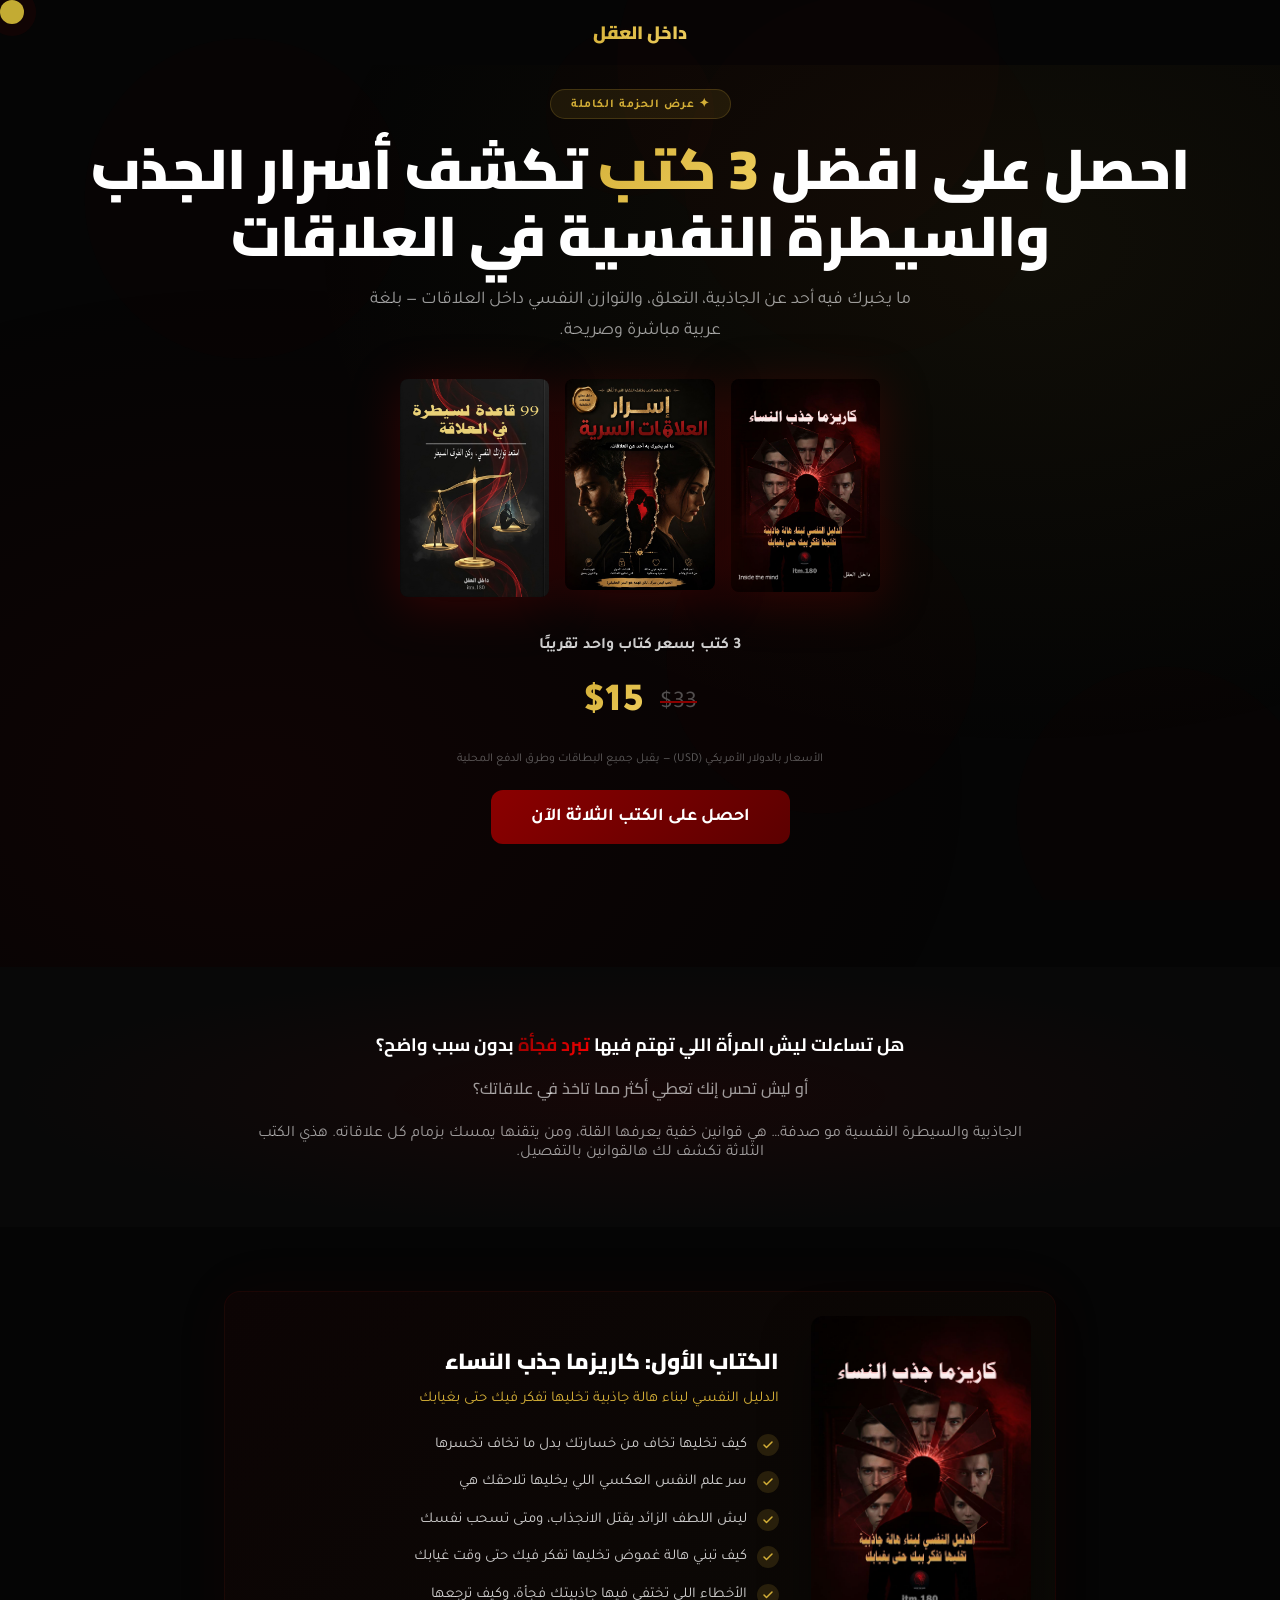
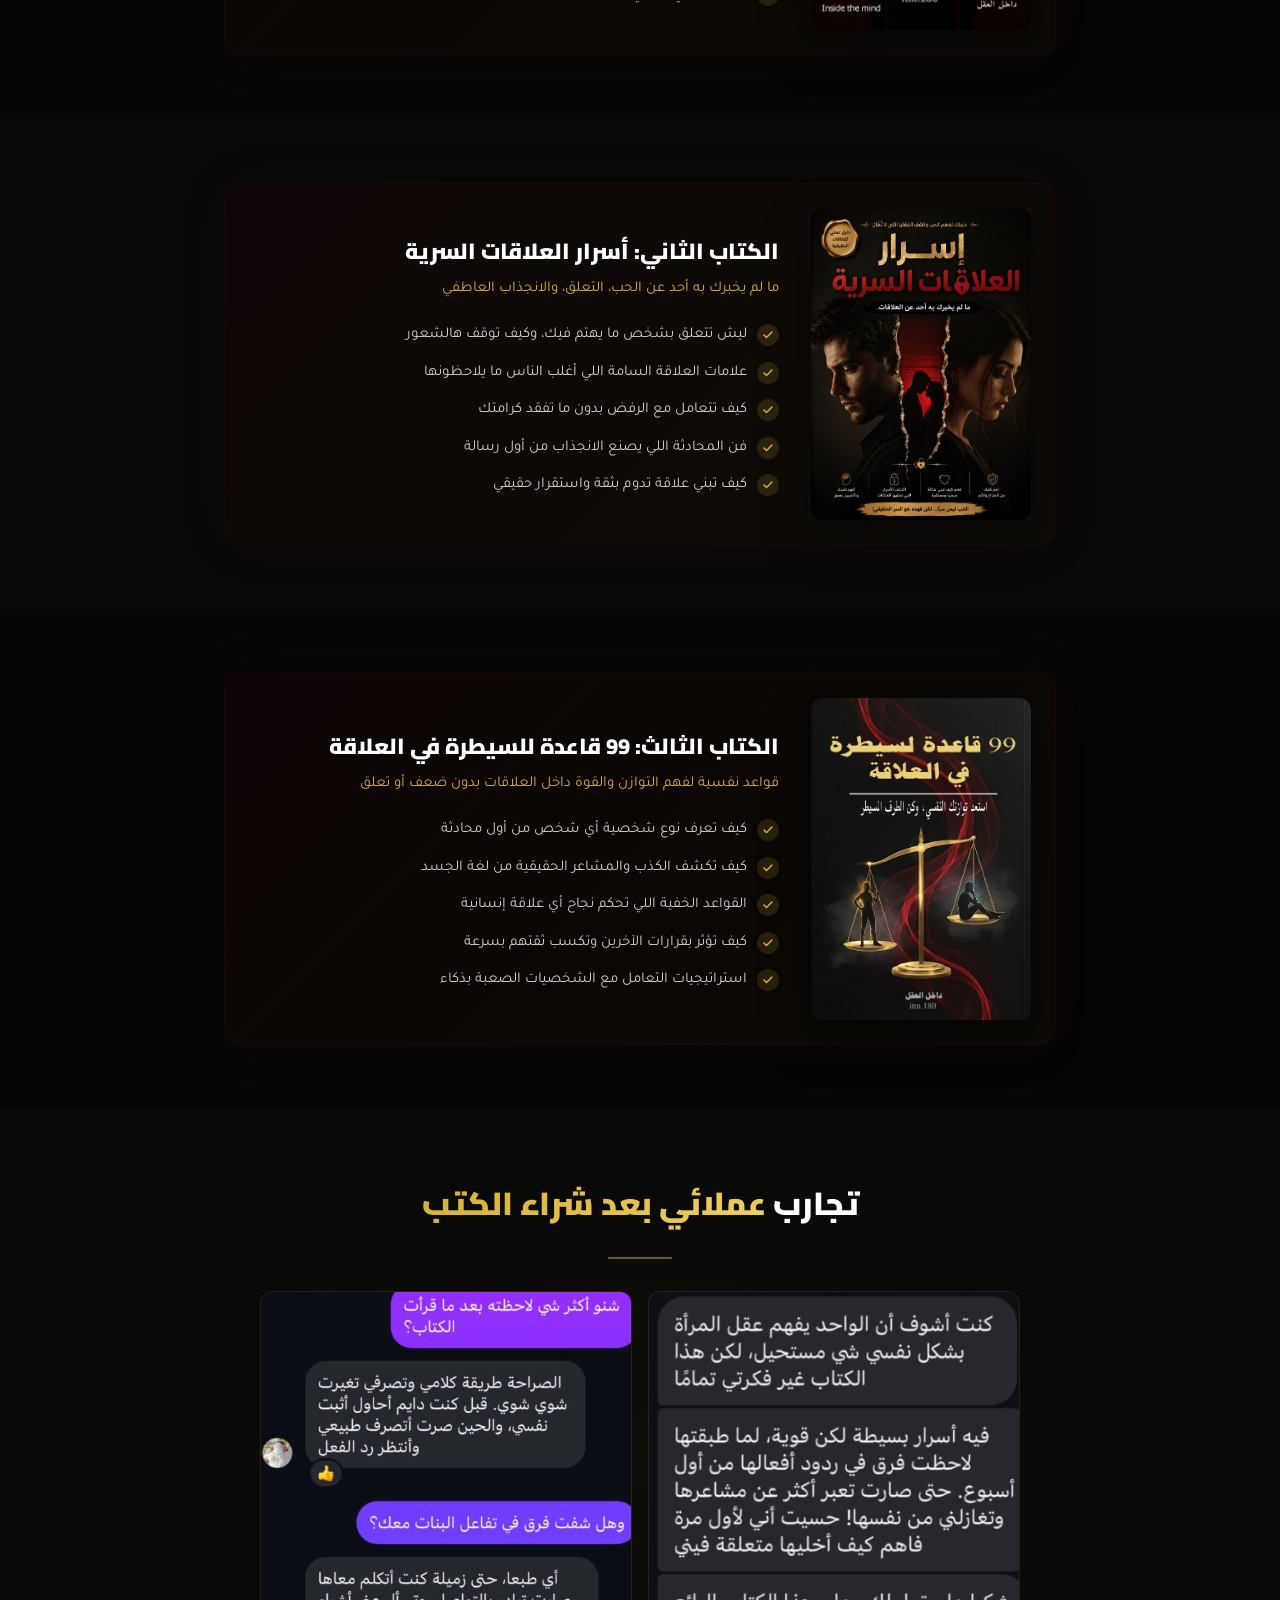
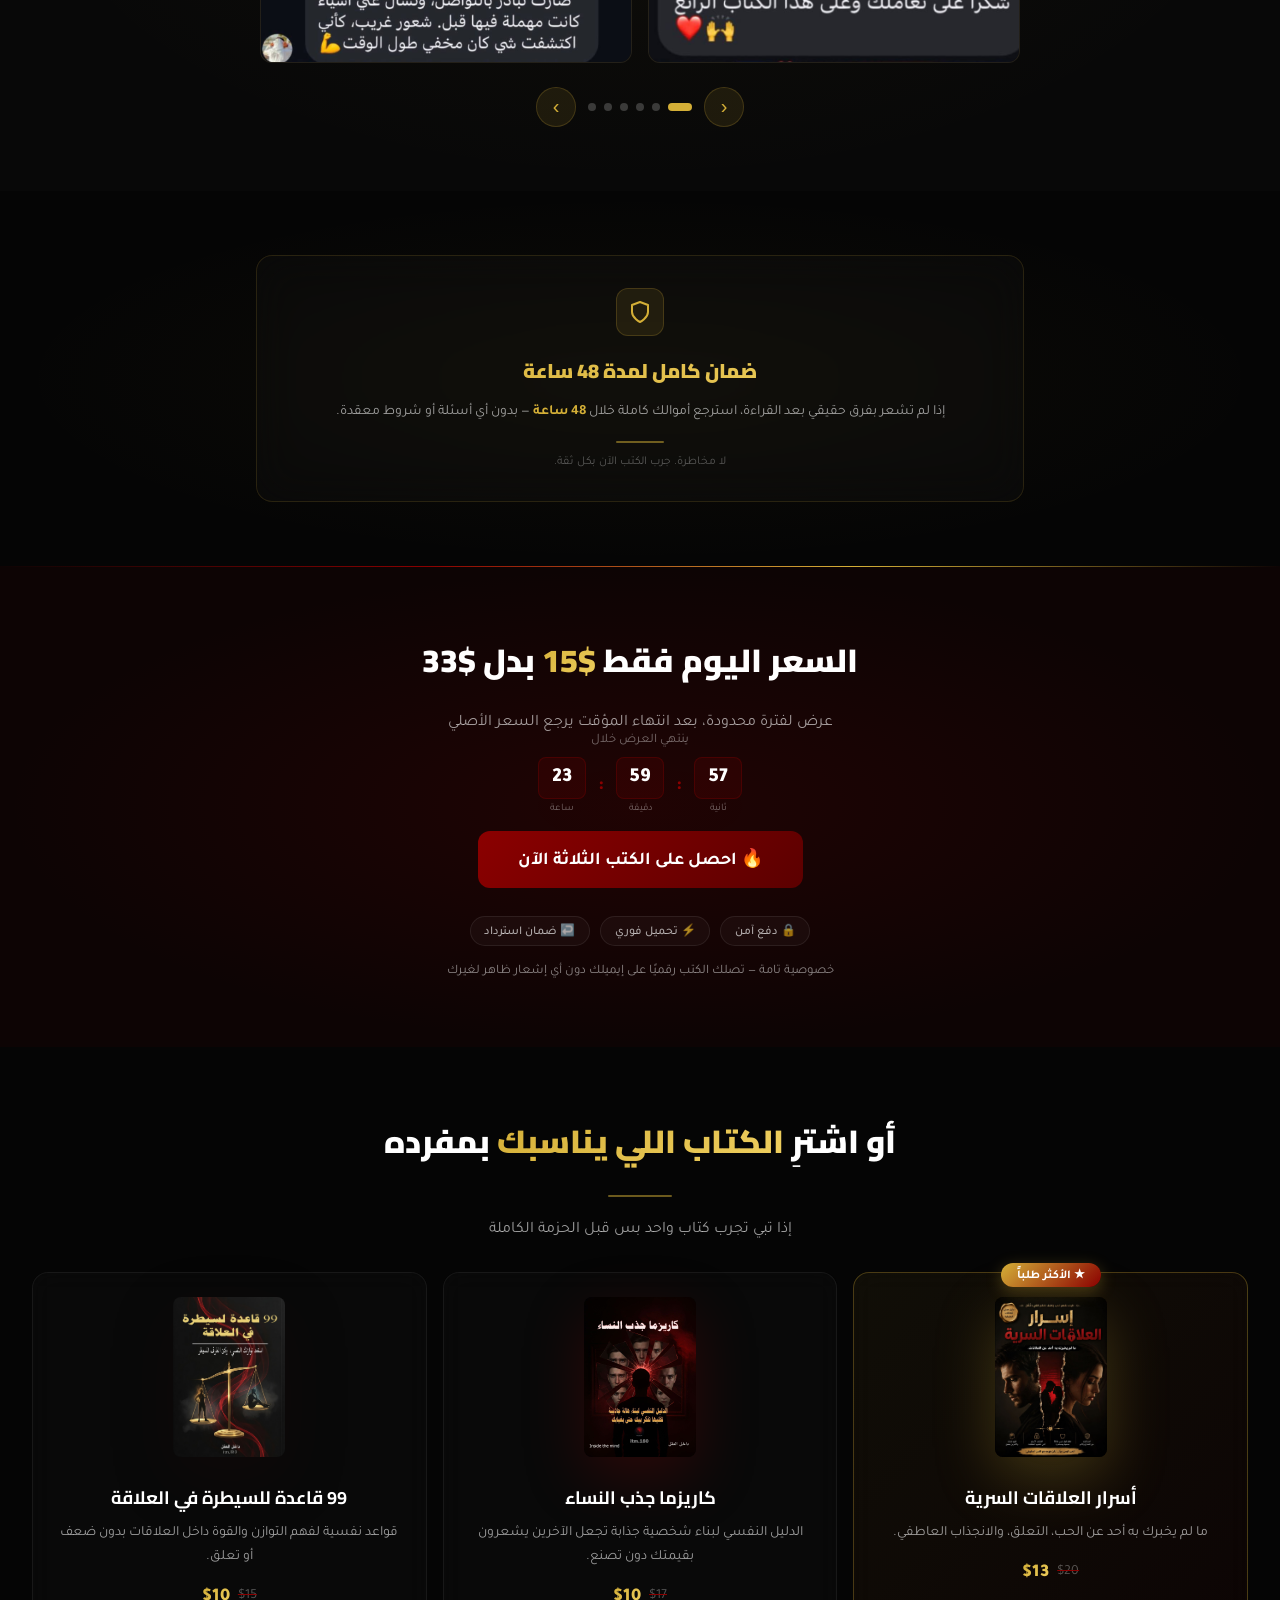
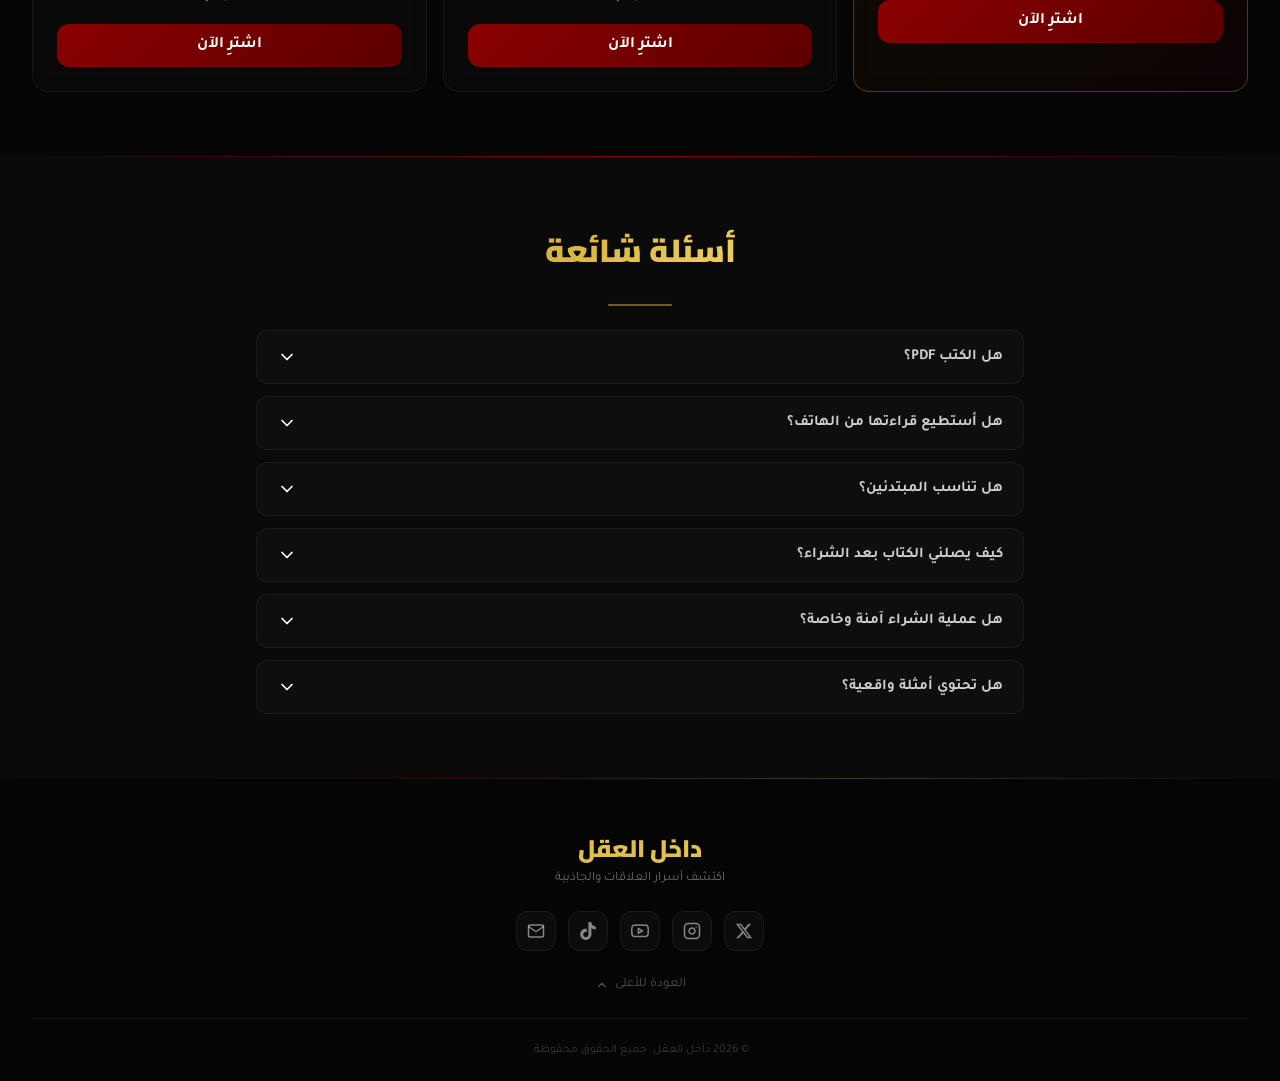
==== commit 2ae5b664: "Update index.html" ====
--- a/index.html
+++ b/index.html
@@ -67,7 +67,7 @@
     <p class="currency-note scroll-hidden">الأسعار بالدولار الأمريكي (USD) — يقبل جميع البطاقات وطرق الدفع المحلية</p>
 
     <div class="scroll-hidden" style="margin-top:1.5rem;">
-      <a href="https://payhip.com/b/9JsPd" target="_blank" class="btn-primary" style="display:inline-block;padding:1rem 2.5rem;font-size:1.125rem;">احصل على الكتب الثلاثة الآن</a>
+      <a href="https://itm180.thewayl.com/product/cmtl57xwc00150i5bl6dzc0sb?lang=en" target="_blank" class="btn-primary" style="display:inline-block;padding:1rem 2.5rem;font-size:1.125rem;">احصل على الكتب الثلاثة الآن</a>
     </div>
     <div class="scroll-hidden" style="margin-top: 1rem;">
       <a href="preview.html" target="_blank" class="btn-preview" style="display: none;">📖 شاهد أول 3 صفحات من كل كتاب</a>
@@ -196,7 +196,7 @@
     </div>
     <div id="final-offer-timer" class="scroll-hidden"></div>
     <div class="scroll-hidden" style="margin-top:1rem;">
-      <a href="https://payhip.com/b/9JsPd" target="_blank" class="btn-primary" style="display:inline-block;padding:1rem 2.5rem;font-size:1.125rem;">🔥 احصل على الكتب الثلاثة الآن</a>
+      <a href="https://itm180.thewayl.com/product/cmtl57xwc00150i5bl6dzc0sb?lang=en" target="_blank" class="btn-primary" style="display:inline-block;padding:1rem 2.5rem;font-size:1.125rem;">🔥 احصل على الكتب الثلاثة الآن</a>
     </div>
     <div class="scroll-hidden" style="margin-top: 1rem;">
       <a href="preview.html" target="_blank" class="btn-preview" style="display: none;">📖 شاهد أول 3 صفحات من كل كتاب</a>
@@ -225,21 +225,21 @@
         <h3 class="book-card-title">أسرار العلاقات السرية</h3>
         <p class="book-card-desc">ما لم يخبرك به أحد عن الحب، التعلق، والانجذاب العاطفي.</p>
         <div class="book-card-price"><span class="old-price">$20</span><span class="new-price">$13</span></div>
-        <a href="https://payhip.com/b/oxZdN" target="_blank" class="btn-primary" style="display:block;width:100%;text-align:center;" onclick="event.stopPropagation()">اشترِ الآن</a>
+        <a href="https://itm180.thewayl.com/product/cmtm4504x001g0i761m9h15pp?lang=en" target="_blank" class="btn-primary" style="display:block;width:100%;text-align:center;" onclick="event.stopPropagation()">اشترِ الآن</a>
       </div>
       <div class="book-card scroll-hidden" onclick="location.href='books/karizma-jathb-alnisa.html'">
         <div class="book-card-float" style="box-shadow:0 20px 60px #8B000040;"><img loading="lazy" src="images/book-karizma.jpg" alt="كاريزما جذب النساء"></div>
         <h3 class="book-card-title">كاريزما جذب النساء</h3>
         <p class="book-card-desc">الدليل النفسي لبناء شخصية جذابة تجعل الآخرين يشعرون بقيمتك دون تصنع.</p>
         <div class="book-card-price"><span class="old-price">$17</span><span class="new-price">$10</span></div>
-        <a href="https://payhip.com/b/QKb81" target="_blank" class="btn-primary" style="display:block;width:100%;text-align:center;" onclick="event.stopPropagation()">اشترِ الآن</a>
+        <a href="https://itm180.thewayl.com/product/cmtm3t192001e0i76nye15z1w?lang=en" target="_blank" class="btn-primary" style="display:block;width:100%;text-align:center;" onclick="event.stopPropagation()">اشترِ الآن</a>
       </div>
       <div class="book-card scroll-hidden" onclick="location.href='books/99-qaeda.html'">
         <div class="book-card-float" style="box-shadow:0 20px 60px #1A000040;"><img loading="lazy" src="images/book-99.jpg" alt="99 قاعدة للسيطرة"></div>
         <h3 class="book-card-title">99 قاعدة للسيطرة في العلاقة</h3>
         <p class="book-card-desc">قواعد نفسية لفهم التوازن والقوة داخل العلاقات بدون ضعف أو تعلق.</p>
         <div class="book-card-price"><span class="old-price">$15</span><span class="new-price">$10</span></div>
-        <a href="https://payhip.com/b/r9ycD" target="_blank" class="btn-primary" style="display:block;width:100%;text-align:center;" onclick="event.stopPropagation()">اشترِ الآن</a>
+        <a href="https://itm180.thewayl.com/product/cmtk8n44d00ol0i92qgrbxeaz?lang=en" target="_blank" class="btn-primary" style="display:block;width:100%;text-align:center;" onclick="event.stopPropagation()">اشترِ الآن</a>
       </div>
     </div>
   </div>
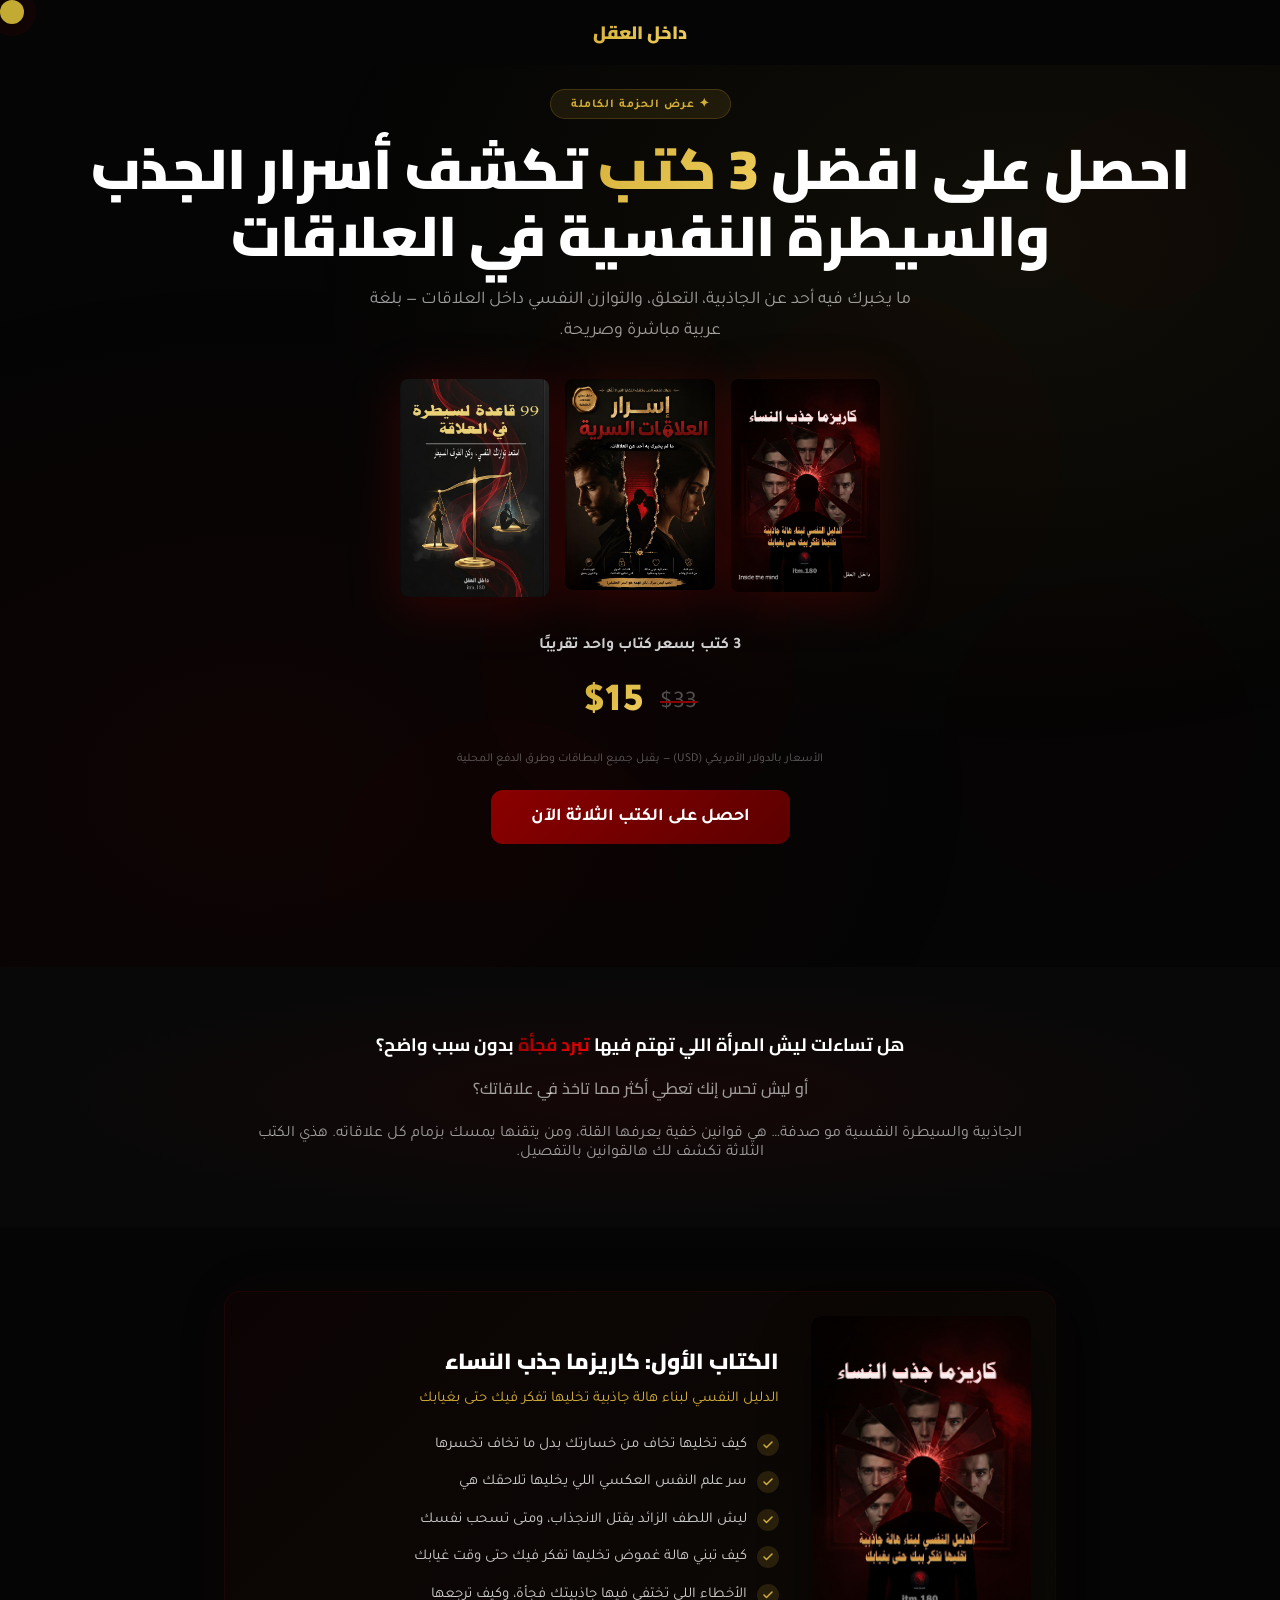
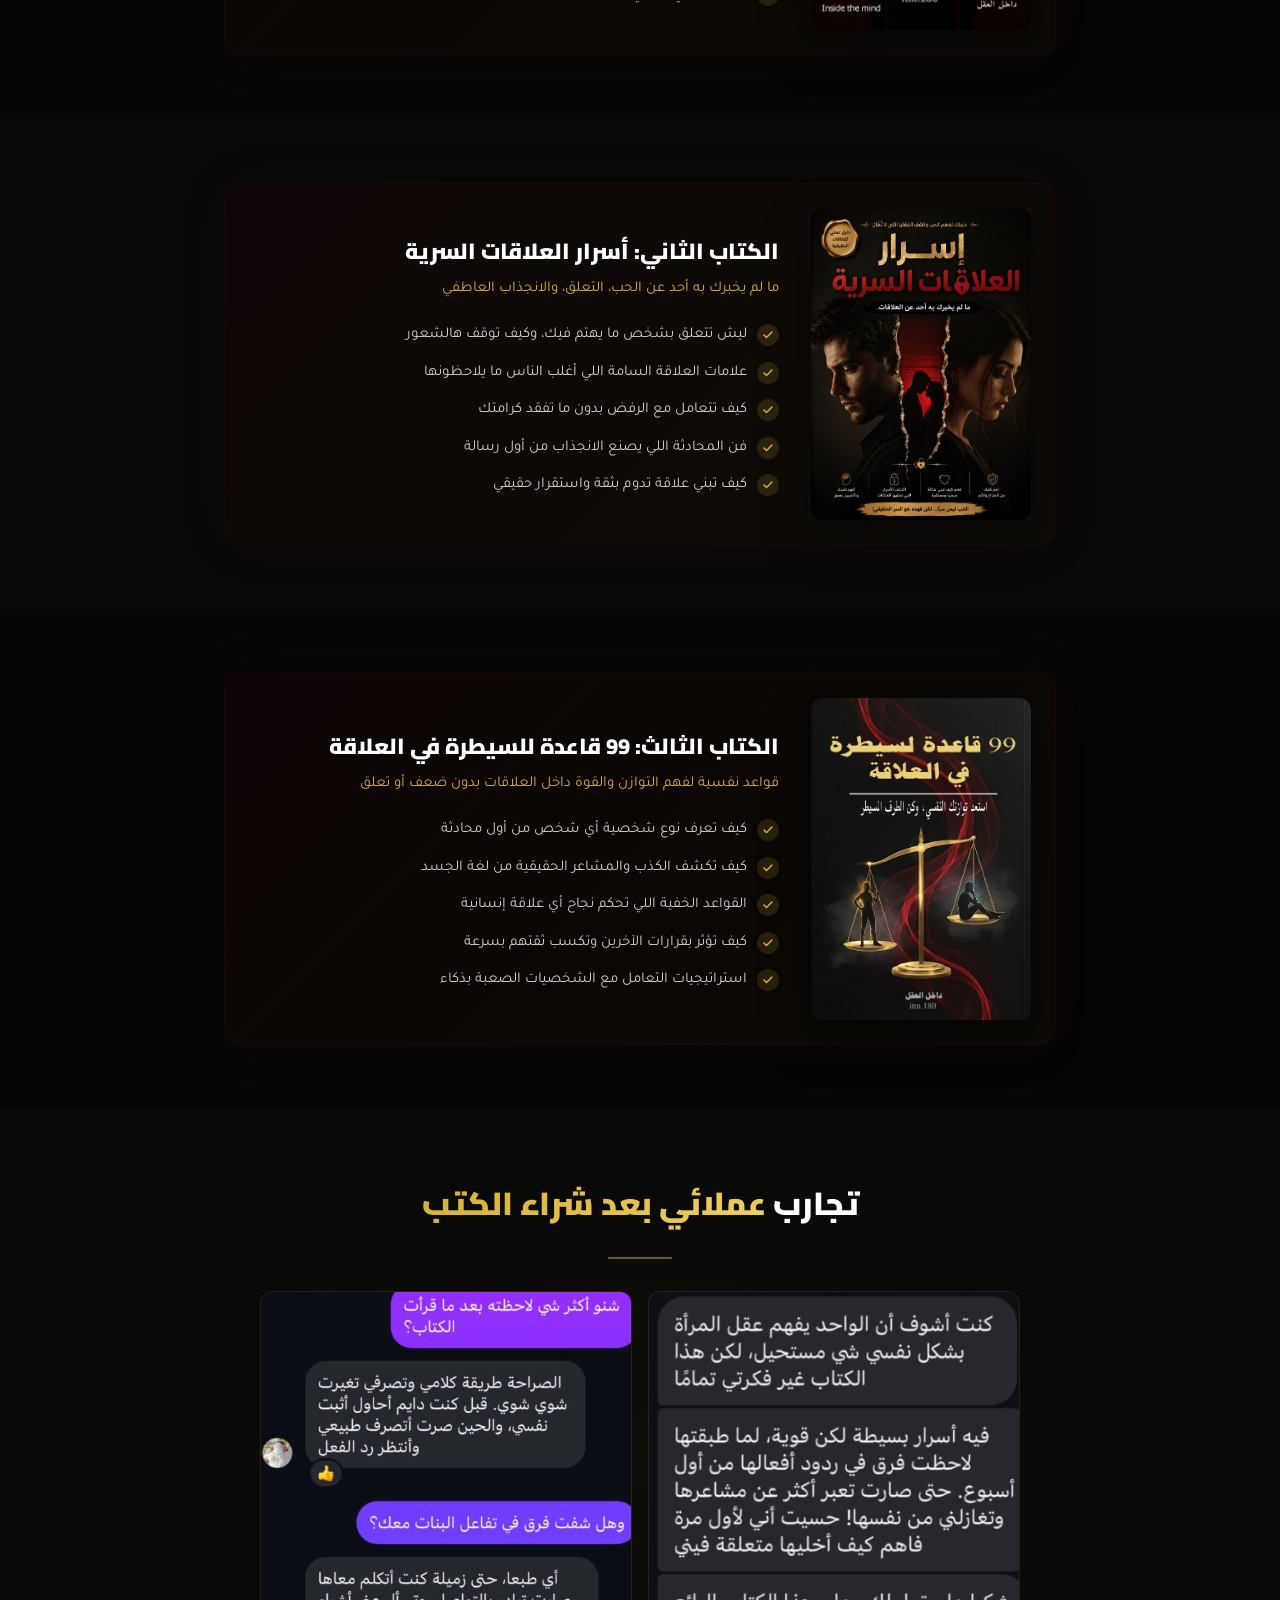
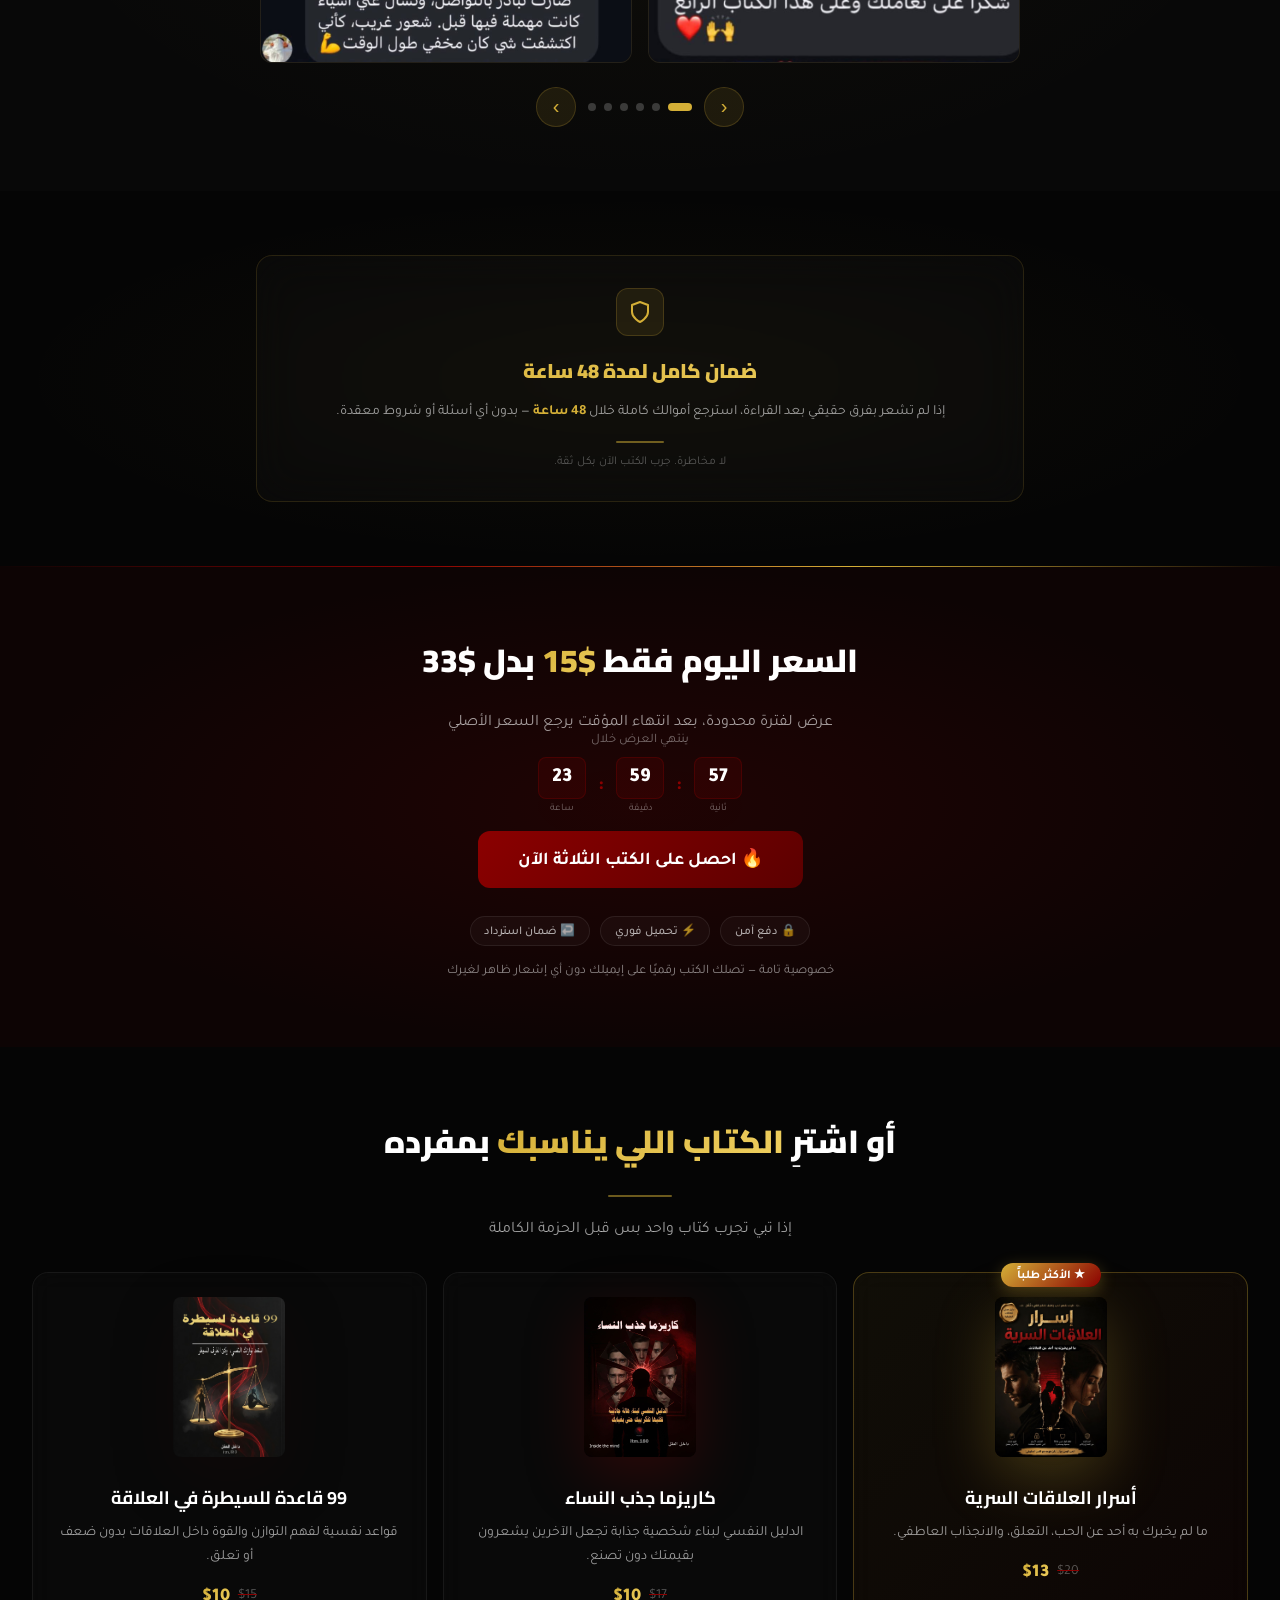
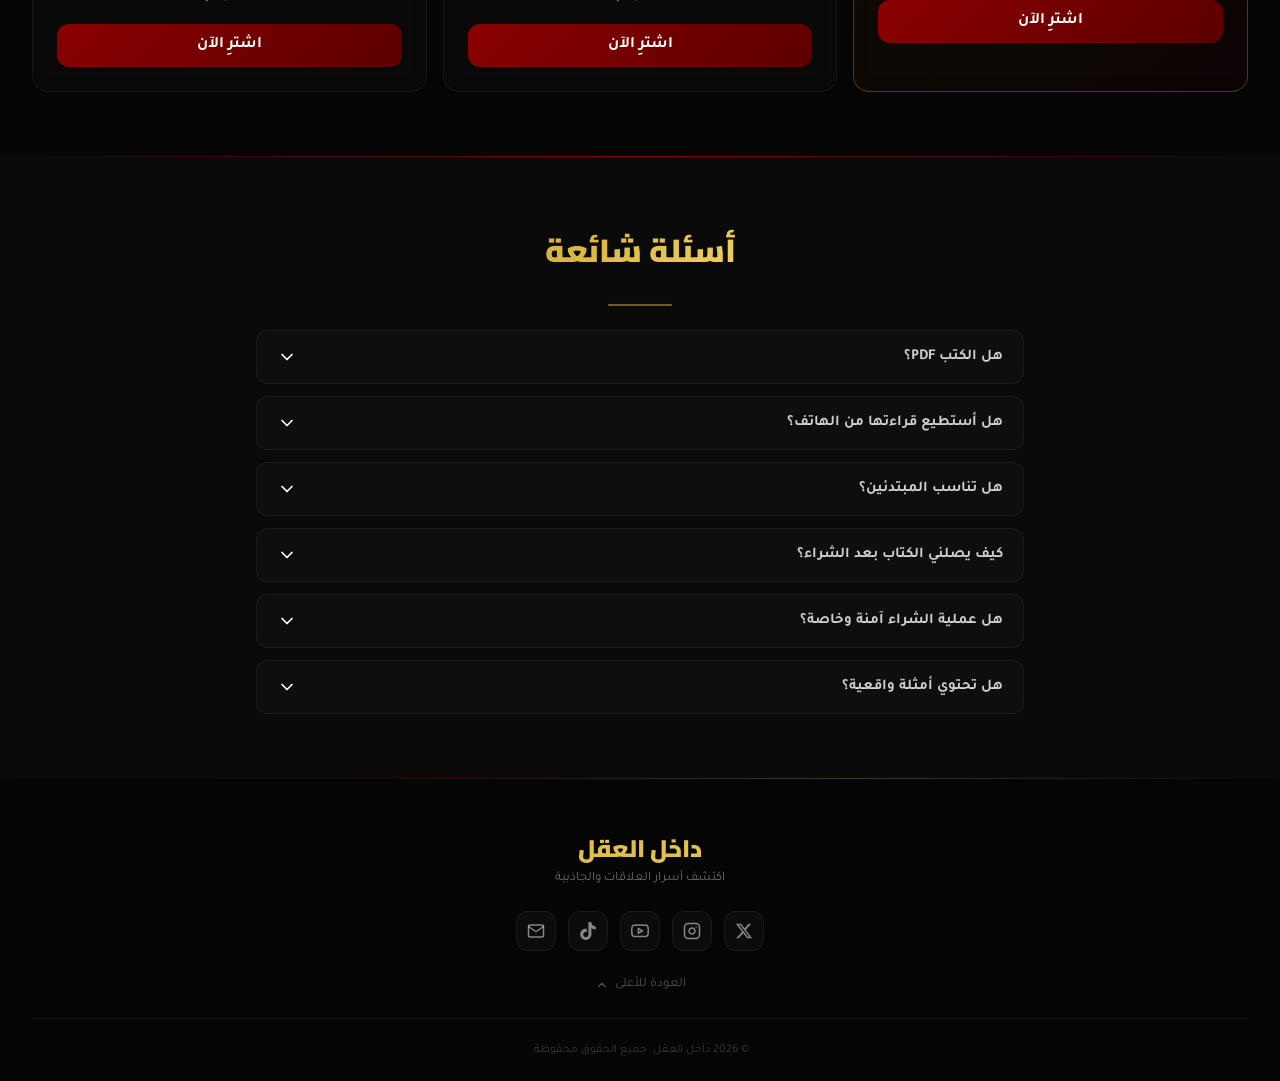
==== commit eb5f67d7: "Update index.html" ====
--- a/index.html
+++ b/index.html
@@ -67,7 +67,7 @@
     <p class="currency-note scroll-hidden">الأسعار بالدولار الأمريكي (USD) — يقبل جميع البطاقات وطرق الدفع المحلية</p>
 
     <div class="scroll-hidden" style="margin-top:1.5rem;">
-      <a href="https://itm180.thewayl.com/product/cmtl57xwc00150i5bl6dzc0sb?lang=en" target="_blank" class="btn-primary" style="display:inline-block;padding:1rem 2.5rem;font-size:1.125rem;">احصل على الكتب الثلاثة الآن</a>
+      <a href="https://payhip.com/b/9JsPd" target="_blank" class="btn-primary" style="display:inline-block;padding:1rem 2.5rem;font-size:1.125rem;">احصل على الكتب الثلاثة الآن</a>
     </div>
     <div class="scroll-hidden" style="margin-top: 1rem;">
       <a href="preview.html" target="_blank" class="btn-preview" style="display: none;">📖 شاهد أول 3 صفحات من كل كتاب</a>
@@ -196,7 +196,7 @@
     </div>
     <div id="final-offer-timer" class="scroll-hidden"></div>
     <div class="scroll-hidden" style="margin-top:1rem;">
-      <a href="https://itm180.thewayl.com/product/cmtl57xwc00150i5bl6dzc0sb?lang=en" target="_blank" class="btn-primary" style="display:inline-block;padding:1rem 2.5rem;font-size:1.125rem;">🔥 احصل على الكتب الثلاثة الآن</a>
+      <a href="https://payhip.com/b/9JsPd" target="_blank" class="btn-primary" style="display:inline-block;padding:1rem 2.5rem;font-size:1.125rem;">🔥 احصل على الكتب الثلاثة الآن</a>
     </div>
     <div class="scroll-hidden" style="margin-top: 1rem;">
       <a href="preview.html" target="_blank" class="btn-preview" style="display: none;">📖 شاهد أول 3 صفحات من كل كتاب</a>
@@ -225,21 +225,21 @@
         <h3 class="book-card-title">أسرار العلاقات السرية</h3>
         <p class="book-card-desc">ما لم يخبرك به أحد عن الحب، التعلق، والانجذاب العاطفي.</p>
         <div class="book-card-price"><span class="old-price">$20</span><span class="new-price">$13</span></div>
-        <a href="https://itm180.thewayl.com/product/cmtm4504x001g0i761m9h15pp?lang=en" target="_blank" class="btn-primary" style="display:block;width:100%;text-align:center;" onclick="event.stopPropagation()">اشترِ الآن</a>
+        <a href="https://payhip.com/b/oxZdN" target="_blank" class="btn-primary" style="display:block;width:100%;text-align:center;" onclick="event.stopPropagation()">اشترِ الآن</a>
       </div>
       <div class="book-card scroll-hidden" onclick="location.href='books/karizma-jathb-alnisa.html'">
         <div class="book-card-float" style="box-shadow:0 20px 60px #8B000040;"><img loading="lazy" src="images/book-karizma.jpg" alt="كاريزما جذب النساء"></div>
         <h3 class="book-card-title">كاريزما جذب النساء</h3>
         <p class="book-card-desc">الدليل النفسي لبناء شخصية جذابة تجعل الآخرين يشعرون بقيمتك دون تصنع.</p>
         <div class="book-card-price"><span class="old-price">$17</span><span class="new-price">$10</span></div>
-        <a href="https://itm180.thewayl.com/product/cmtm3t192001e0i76nye15z1w?lang=en" target="_blank" class="btn-primary" style="display:block;width:100%;text-align:center;" onclick="event.stopPropagation()">اشترِ الآن</a>
+        <a href="https://payhip.com/b/QKb81" target="_blank" class="btn-primary" style="display:block;width:100%;text-align:center;" onclick="event.stopPropagation()">اشترِ الآن</a>
       </div>
       <div class="book-card scroll-hidden" onclick="location.href='books/99-qaeda.html'">
         <div class="book-card-float" style="box-shadow:0 20px 60px #1A000040;"><img loading="lazy" src="images/book-99.jpg" alt="99 قاعدة للسيطرة"></div>
         <h3 class="book-card-title">99 قاعدة للسيطرة في العلاقة</h3>
         <p class="book-card-desc">قواعد نفسية لفهم التوازن والقوة داخل العلاقات بدون ضعف أو تعلق.</p>
         <div class="book-card-price"><span class="old-price">$15</span><span class="new-price">$10</span></div>
-        <a href="https://itm180.thewayl.com/product/cmtk8n44d00ol0i92qgrbxeaz?lang=en" target="_blank" class="btn-primary" style="display:block;width:100%;text-align:center;" onclick="event.stopPropagation()">اشترِ الآن</a>
+        <a href="https://payhip.com/b/r9ycD" target="_blank" class="btn-primary" style="display:block;width:100%;text-align:center;" onclick="event.stopPropagation()">اشترِ الآن</a>
       </div>
     </div>
   </div>
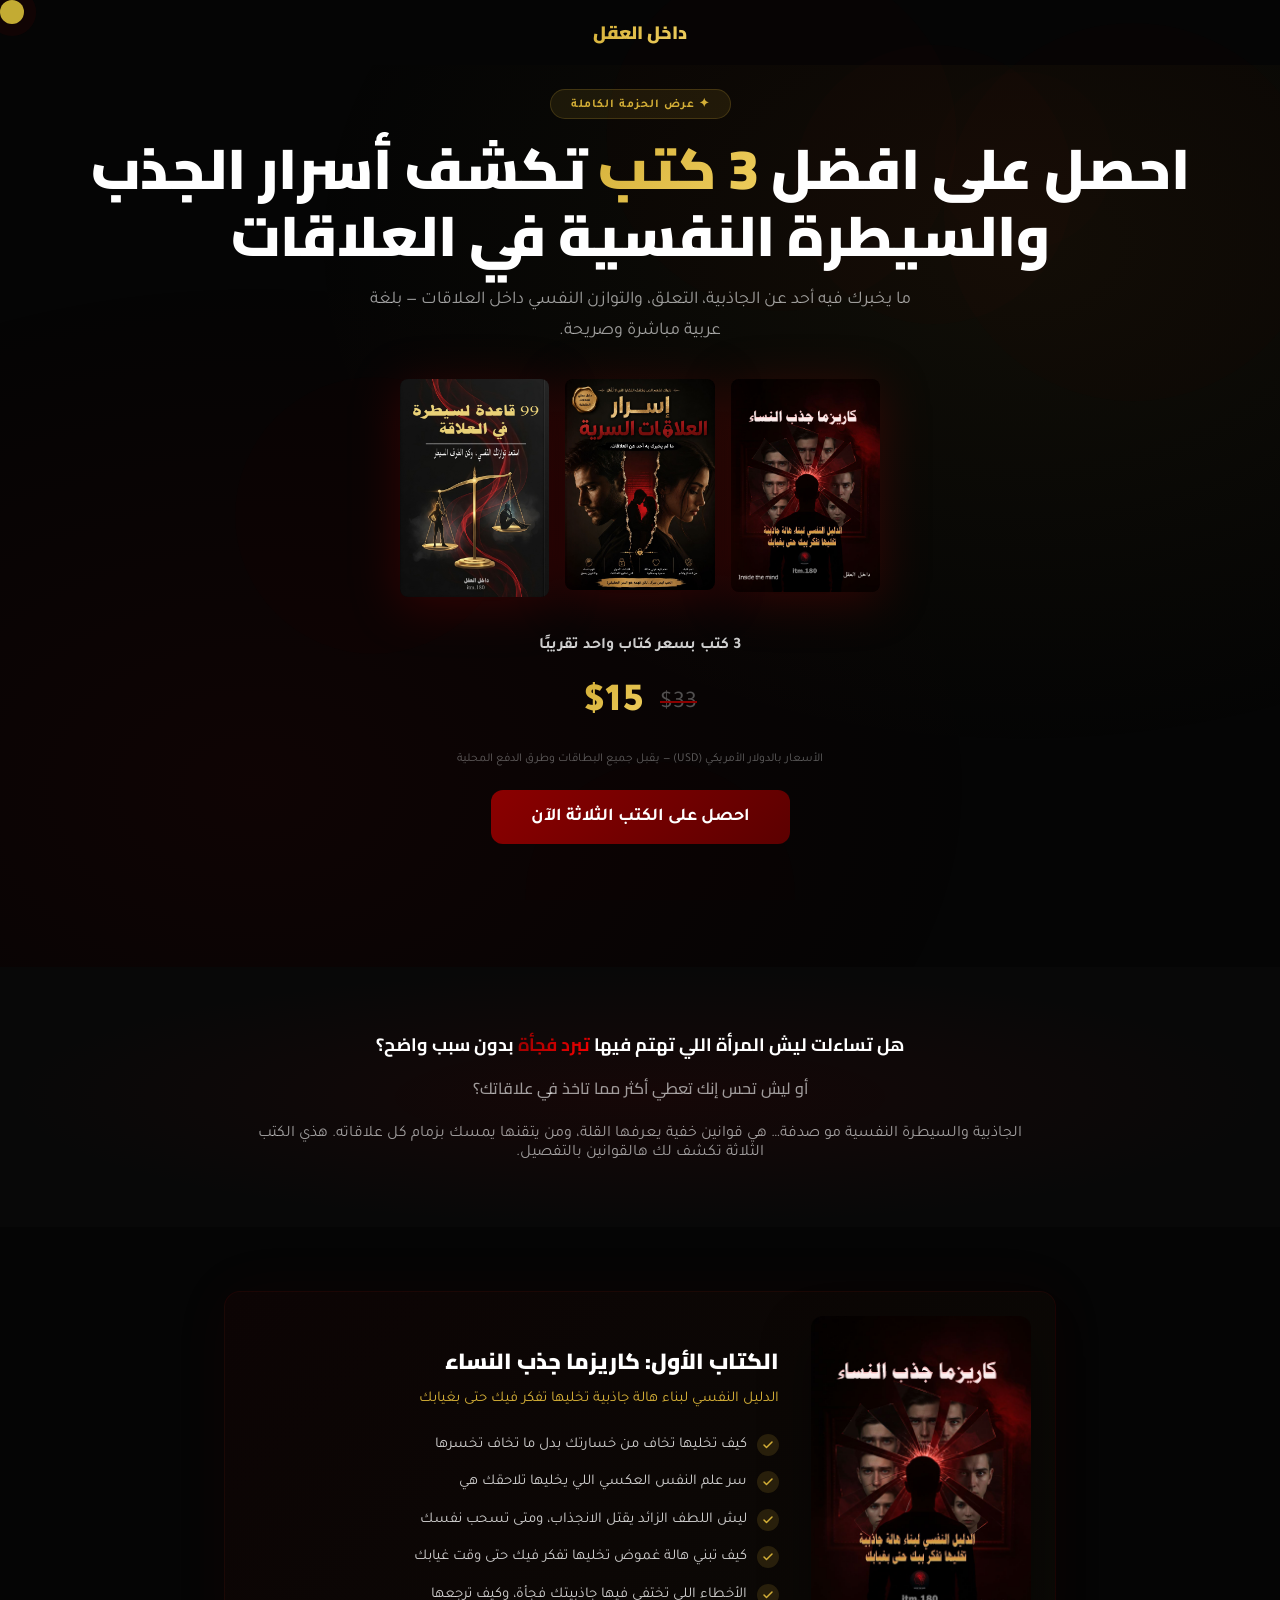
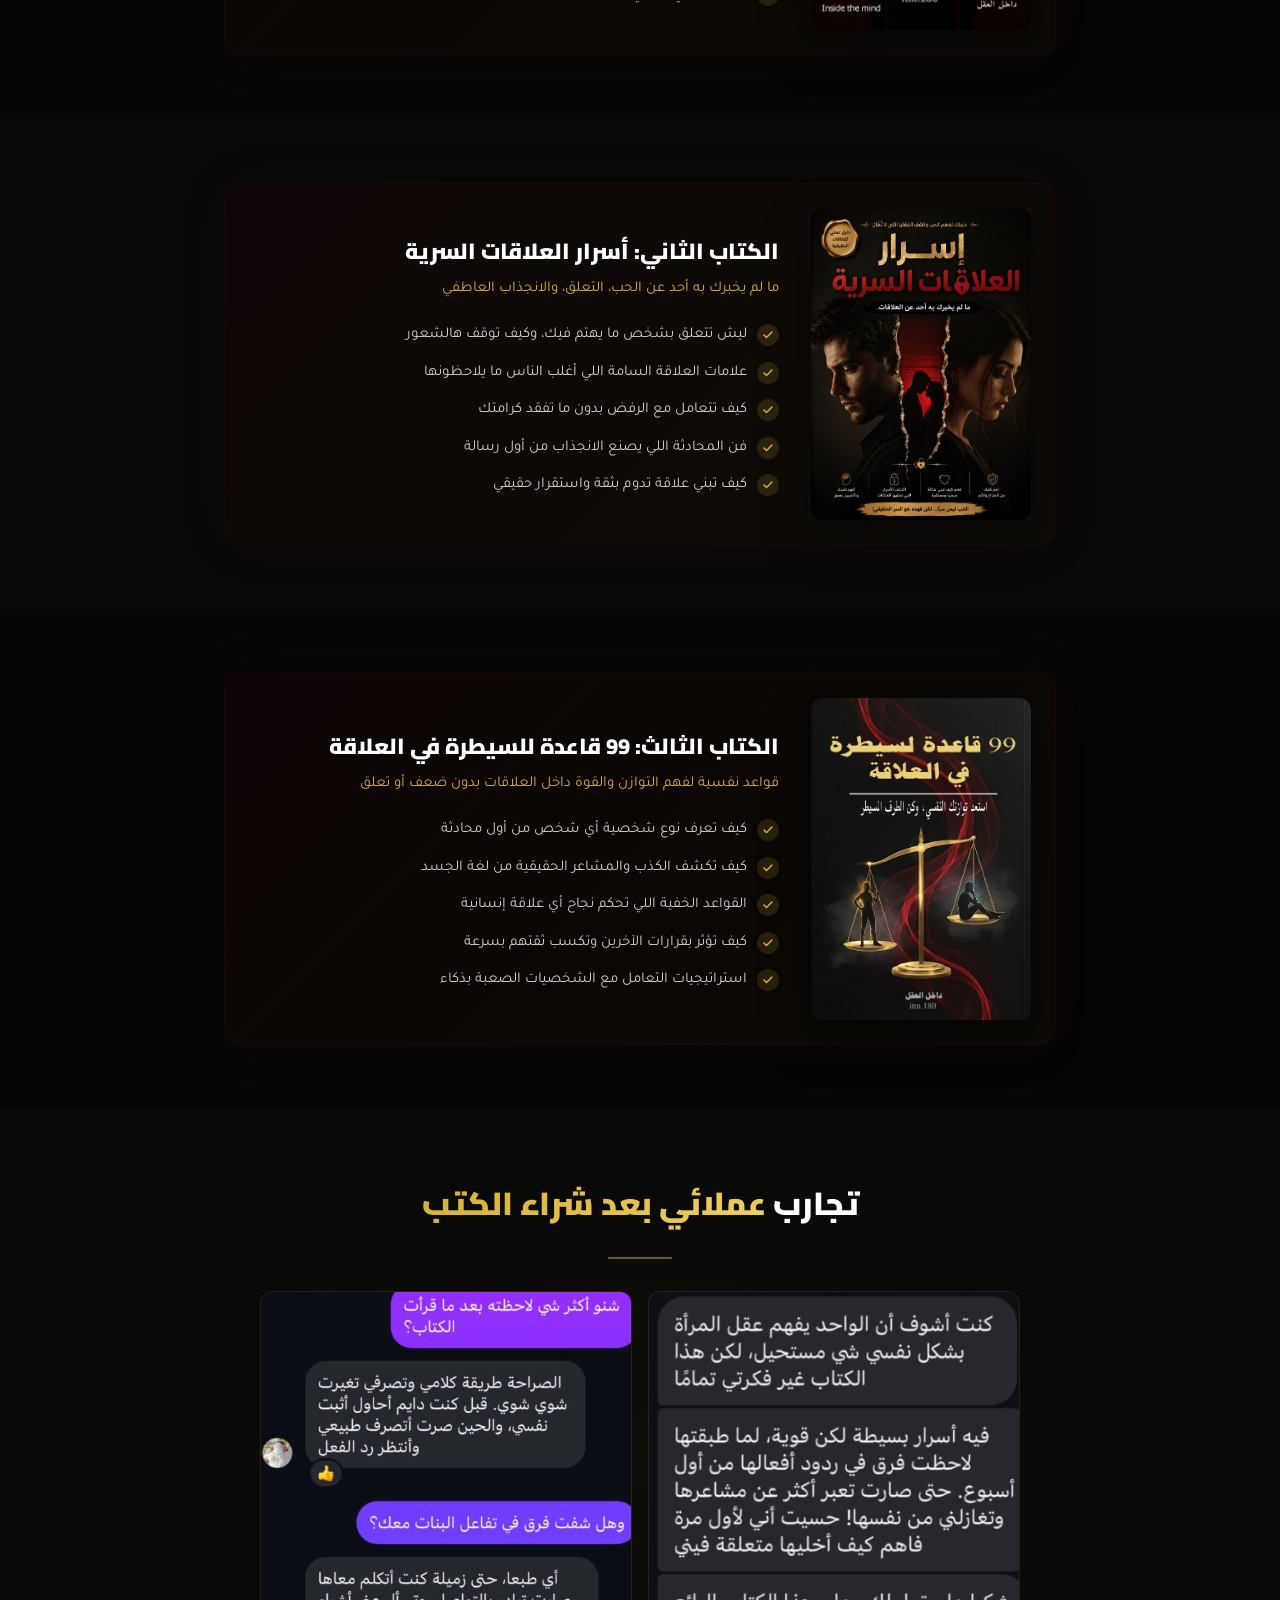
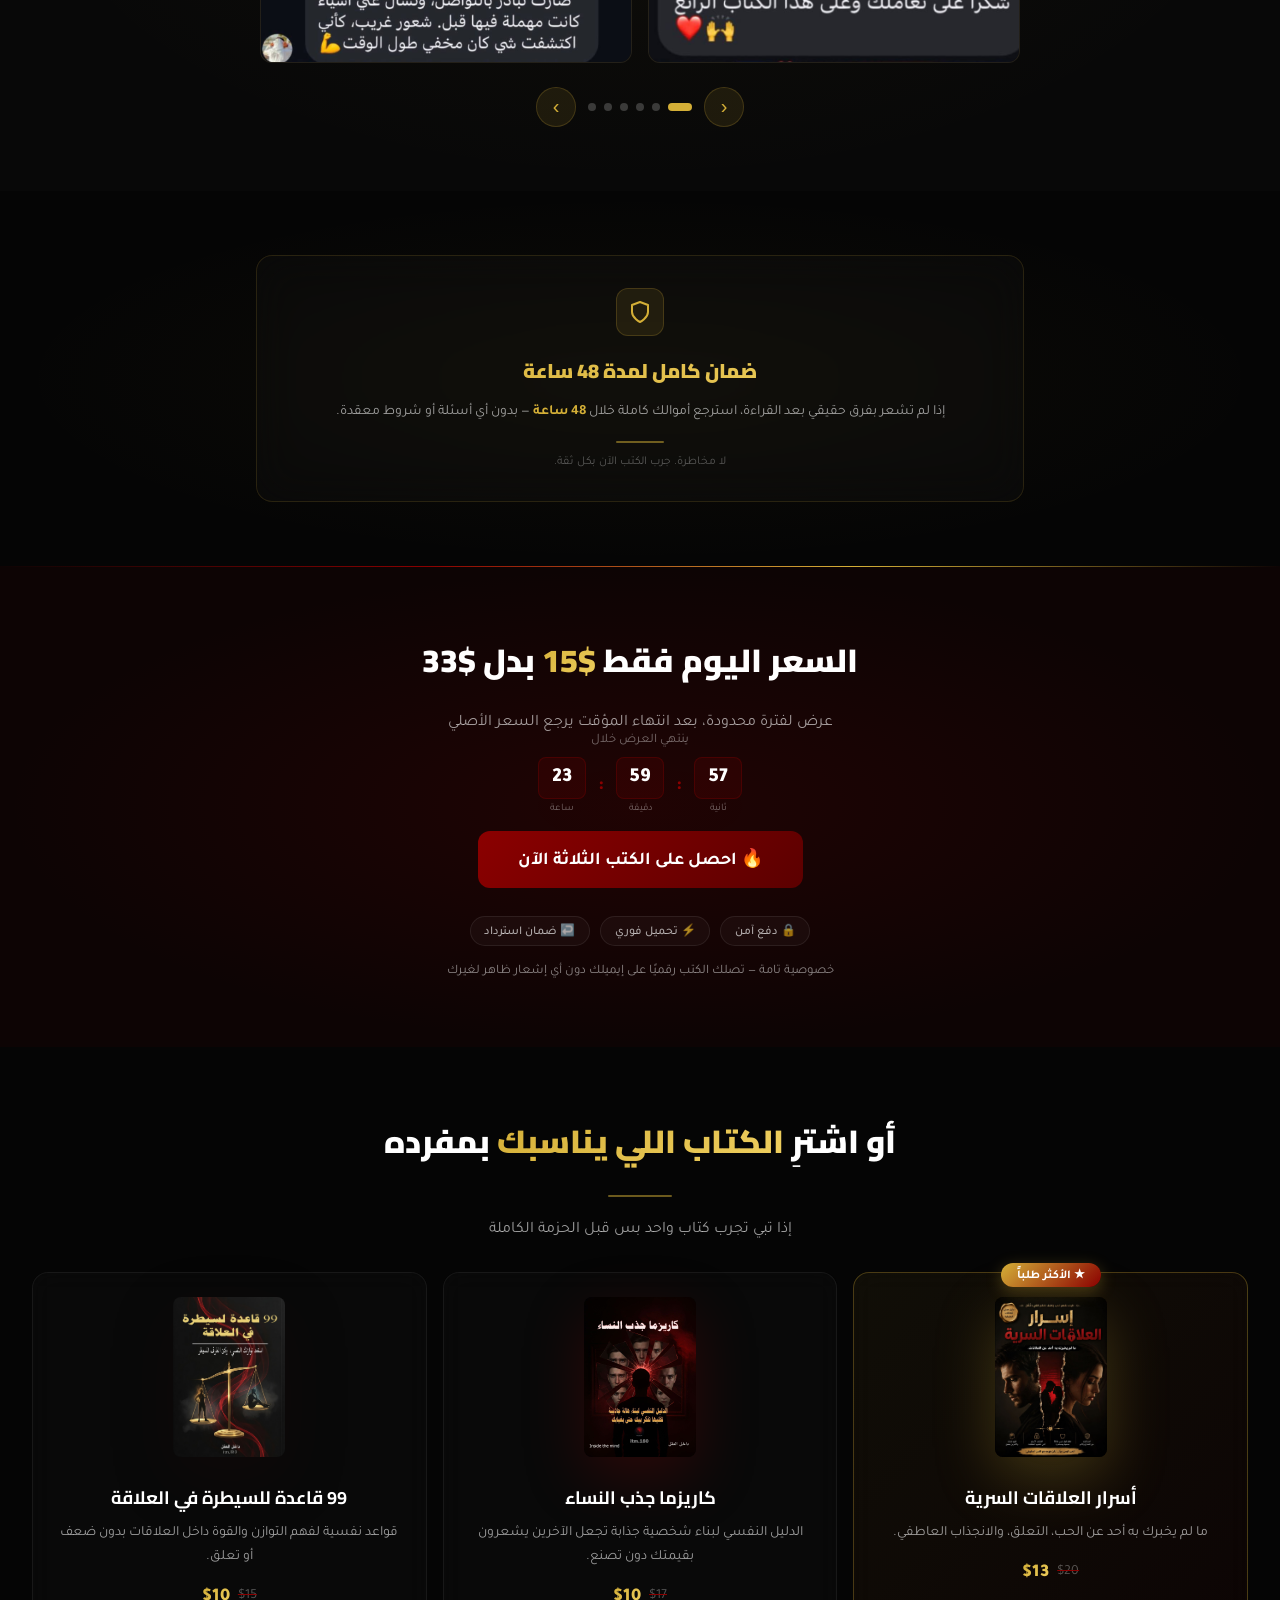
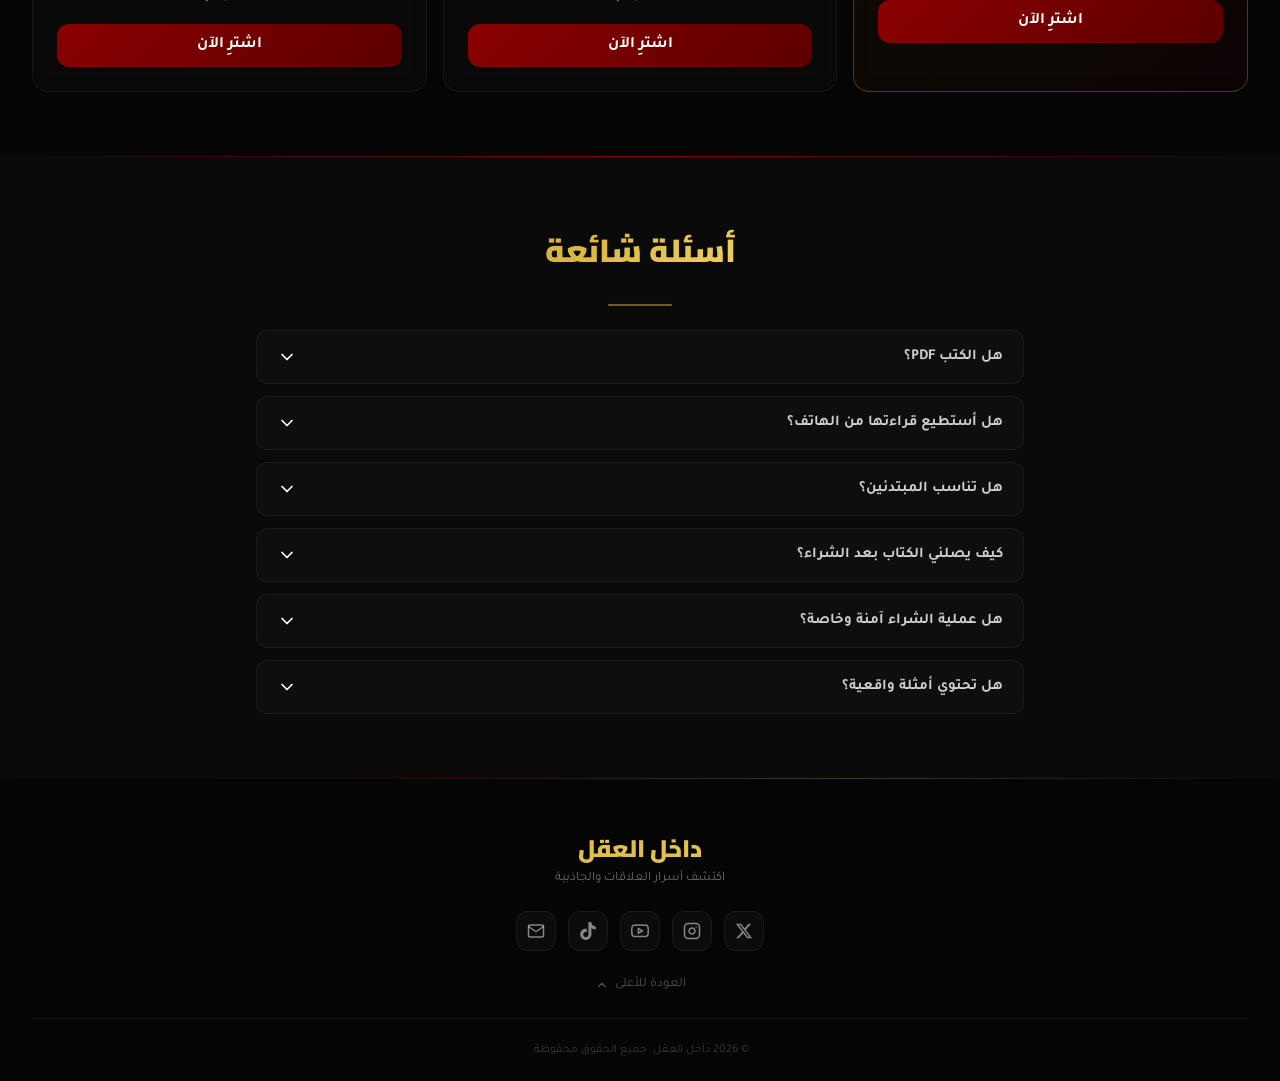
==== commit e56ef4c3: "Update index.html" ====
--- a/index.html
+++ b/index.html
@@ -67,7 +67,7 @@
     <p class="currency-note scroll-hidden">الأسعار بالدولار الأمريكي (USD) — يقبل جميع البطاقات وطرق الدفع المحلية</p>
 
     <div class="scroll-hidden" style="margin-top:1.5rem;">
-      <a href="https://payhip.com/b/9JsPd" target="_blank" class="btn-primary" style="display:inline-block;padding:1rem 2.5rem;font-size:1.125rem;">احصل على الكتب الثلاثة الآن</a>
+      <a href="https://rabt.store/itm180/buy/c6e0e6bd-3a00-42df-a976-6851f3e49faa" target="_blank" class="btn-primary" style="display:inline-block;padding:1rem 2.5rem;font-size:1.125rem;">احصل على الكتب الثلاثة الآن</a>
     </div>
     <div class="scroll-hidden" style="margin-top: 1rem;">
       <a href="preview.html" target="_blank" class="btn-preview" style="display: none;">📖 شاهد أول 3 صفحات من كل كتاب</a>
@@ -196,7 +196,7 @@
     </div>
     <div id="final-offer-timer" class="scroll-hidden"></div>
     <div class="scroll-hidden" style="margin-top:1rem;">
-      <a href="https://payhip.com/b/9JsPd" target="_blank" class="btn-primary" style="display:inline-block;padding:1rem 2.5rem;font-size:1.125rem;">🔥 احصل على الكتب الثلاثة الآن</a>
+      <a href="https://rabt.store/itm180/buy/c6e0e6bd-3a00-42df-a976-6851f3e49faa" target="_blank" class="btn-primary" style="display:inline-block;padding:1rem 2.5rem;font-size:1.125rem;">🔥 احصل على الكتب الثلاثة الآن</a>
     </div>
     <div class="scroll-hidden" style="margin-top: 1rem;">
       <a href="preview.html" target="_blank" class="btn-preview" style="display: none;">📖 شاهد أول 3 صفحات من كل كتاب</a>
@@ -225,21 +225,21 @@
         <h3 class="book-card-title">أسرار العلاقات السرية</h3>
         <p class="book-card-desc">ما لم يخبرك به أحد عن الحب، التعلق، والانجذاب العاطفي.</p>
         <div class="book-card-price"><span class="old-price">$20</span><span class="new-price">$13</span></div>
-        <a href="https://payhip.com/b/oxZdN" target="_blank" class="btn-primary" style="display:block;width:100%;text-align:center;" onclick="event.stopPropagation()">اشترِ الآن</a>
+        <a href="https://rabt.store/itm180/buy/c177f298-af21-43f1-a196-09562efc22ff" target="_blank" class="btn-primary" style="display:block;width:100%;text-align:center;" onclick="event.stopPropagation()">اشترِ الآن</a>
       </div>
       <div class="book-card scroll-hidden" onclick="location.href='books/karizma-jathb-alnisa.html'">
         <div class="book-card-float" style="box-shadow:0 20px 60px #8B000040;"><img loading="lazy" src="images/book-karizma.jpg" alt="كاريزما جذب النساء"></div>
         <h3 class="book-card-title">كاريزما جذب النساء</h3>
         <p class="book-card-desc">الدليل النفسي لبناء شخصية جذابة تجعل الآخرين يشعرون بقيمتك دون تصنع.</p>
         <div class="book-card-price"><span class="old-price">$17</span><span class="new-price">$10</span></div>
-        <a href="https://payhip.com/b/QKb81" target="_blank" class="btn-primary" style="display:block;width:100%;text-align:center;" onclick="event.stopPropagation()">اشترِ الآن</a>
+        <a href="https://rabt.store/itm180/buy/20b5045e-35fe-4c49-bb2e-ca0f1386827c" target="_blank" class="btn-primary" style="display:block;width:100%;text-align:center;" onclick="event.stopPropagation()">اشترِ الآن</a>
       </div>
       <div class="book-card scroll-hidden" onclick="location.href='books/99-qaeda.html'">
         <div class="book-card-float" style="box-shadow:0 20px 60px #1A000040;"><img loading="lazy" src="images/book-99.jpg" alt="99 قاعدة للسيطرة"></div>
         <h3 class="book-card-title">99 قاعدة للسيطرة في العلاقة</h3>
         <p class="book-card-desc">قواعد نفسية لفهم التوازن والقوة داخل العلاقات بدون ضعف أو تعلق.</p>
         <div class="book-card-price"><span class="old-price">$15</span><span class="new-price">$10</span></div>
-        <a href="https://payhip.com/b/r9ycD" target="_blank" class="btn-primary" style="display:block;width:100%;text-align:center;" onclick="event.stopPropagation()">اشترِ الآن</a>
+        <a href="https://rabt.store/itm180/buy/fa087242-55ba-49e4-921c-02788a3fc160" target="_blank" class="btn-primary" style="display:block;width:100%;text-align:center;" onclick="event.stopPropagation()">اشترِ الآن</a>
       </div>
     </div>
   </div>
